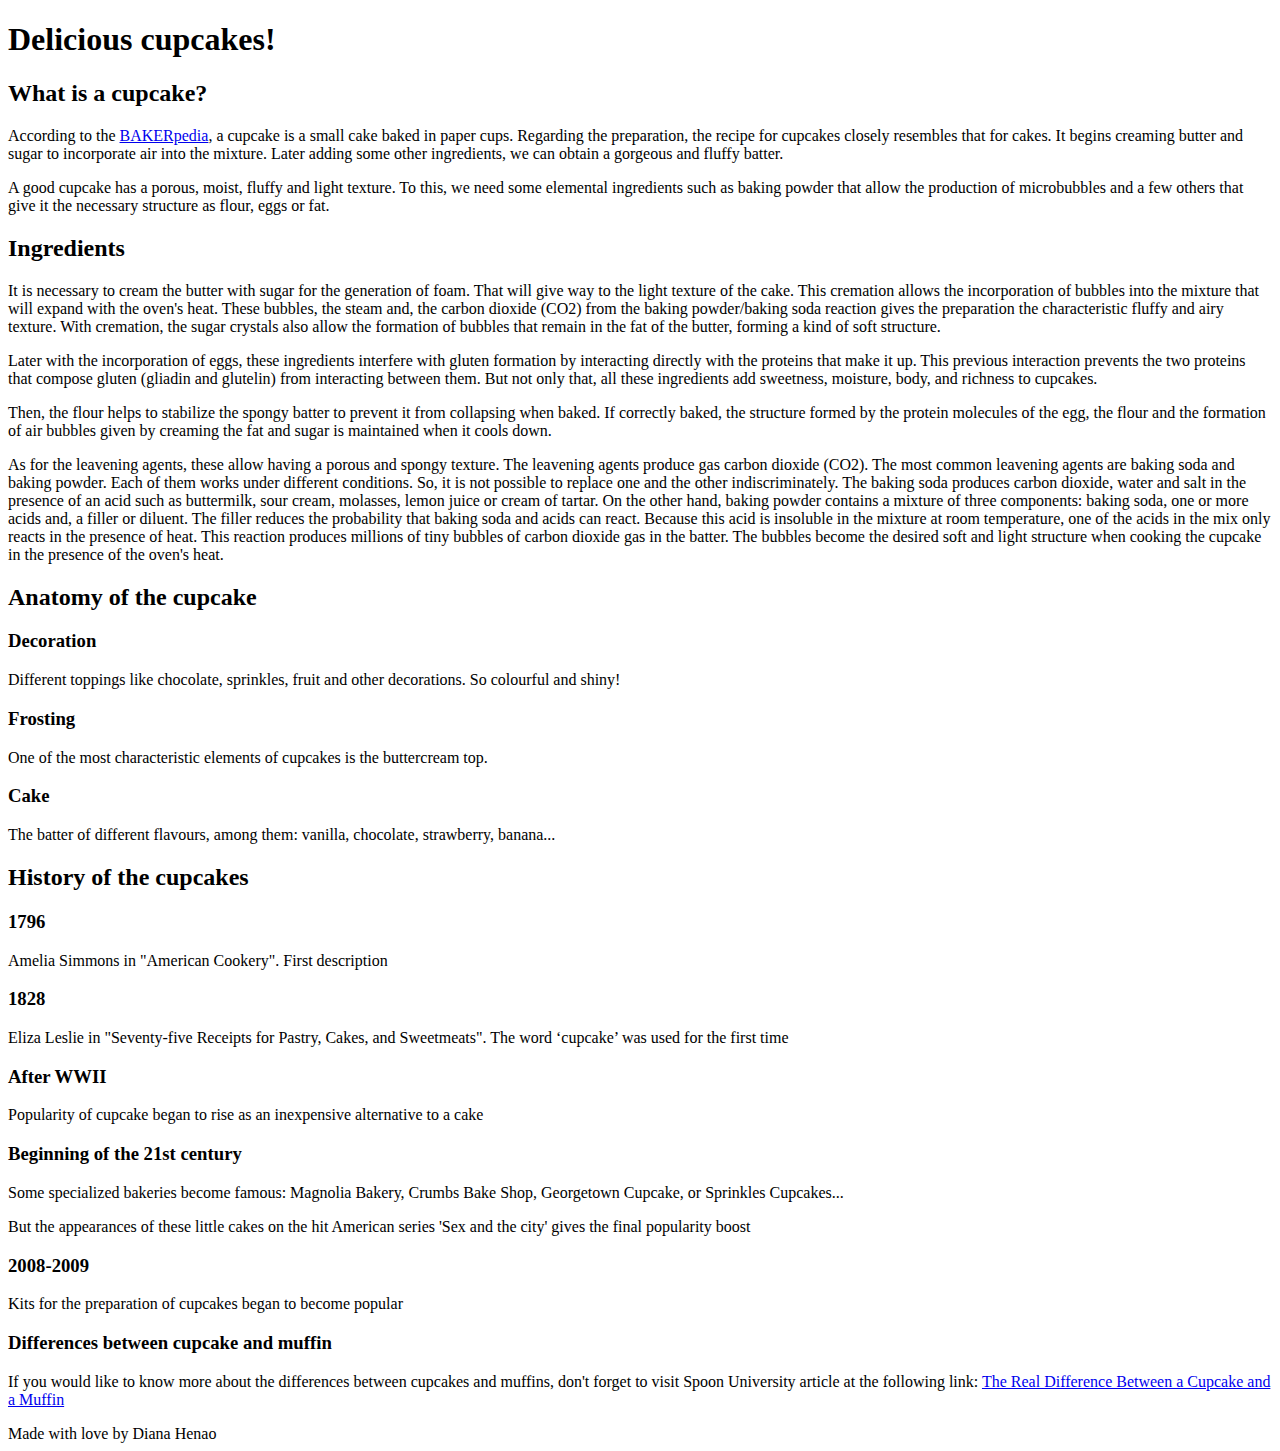
==== tribute_page/index.html @ e637c6b8 ":tada: Begin a project" ====
<!DOCTYPE html>
<html lang="en">
<head>
    <meta charset="UTF-8">
    <meta http-equiv="X-UA-Compatible" content="IE=edge">
    <meta name="viewport" content="width=device-width, initial-scale=1.0">
    <title>Delicious cupcakes!</title>
</head>
<body>
    <h1>Delicious cupcakes!</h1>
    <section class="definition">
        <h2>What is a cupcake?</h2>
        <p>According to the <a href="https://bakerpedia.com/processes/cupcakes/" target="_blank">BAKERpedia</a>, a cupcake is a small cake baked in paper cups. Regarding the preparation, the recipe for cupcakes closely resembles that for cakes. It begins creaming butter and sugar to incorporate air into the mixture. Later adding some other ingredients, we can obtain a gorgeous and fluffy batter.</p>
        <p>A good cupcake has a porous, moist, fluffy and light texture. To this, we need some elemental ingredients such as baking powder that allow the production of microbubbles and a few others that give it the necessary structure as flour, eggs or fat.</p>
    </section>

    <section class="ingredients">
        <h2>Ingredients</h2>
        <p class="ingredients cream">It is necessary to cream the butter with sugar for the generation of foam. That will give way to the light texture of the cake. This cremation allows the incorporation of bubbles into the mixture that will expand with the oven's heat. These bubbles, the steam and, the carbon dioxide (CO2) from the baking powder/baking soda reaction gives the preparation the characteristic fluffy and airy texture. With cremation, the sugar crystals also allow the formation of bubbles that remain in the fat of the butter, forming a kind of soft structure. </p>
        <p class="ingredients eggs">Later with the incorporation of eggs, these ingredients interfere with gluten formation by interacting directly with the proteins that make it up. This previous interaction prevents the two proteins that compose gluten (gliadin and glutelin) from interacting between them. But not only that, all these ingredients add sweetness, moisture, body, and richness to cupcakes.</p>
        <p class="ingredients flour">Then, the flour helps to stabilize the spongy batter to prevent it from collapsing when baked. If correctly baked, the structure formed by the protein molecules of the egg, the flour and the formation of air bubbles given by creaming the fat and sugar is maintained when it cools down.</p>
        <p class="ingredients leavening">As for the leavening agents, these allow having a porous and spongy texture. The leavening agents produce gas carbon dioxide (CO2). The most common leavening agents are baking soda and baking powder. Each of them works under different conditions. So, it is not possible to replace one and the other indiscriminately. The baking soda produces carbon dioxide, water and salt in the presence of an acid such as buttermilk, sour cream, molasses, lemon juice or cream of tartar. On the other hand, baking powder contains a mixture of three components: baking soda, one or more acids and, a filler or diluent. The filler reduces the probability that baking soda and acids can react. Because this acid is insoluble in the mixture at room temperature, one of the acids in the mix only reacts in the presence of heat. This reaction produces millions of tiny bubbles of carbon dioxide gas in the batter. The bubbles become the desired soft and light structure when cooking the cupcake in the presence of the oven's heat.</p>
    </section>

    <section class="anatomy">
        <h2>Anatomy of the cupcake</h2>
        <section class="anatomy decoration">
            <h3>Decoration</h3>
            <p>Different toppings like chocolate, sprinkles, fruit and other decorations. So colourful and shiny!</p>
        </section>
        <section class="anatomy frosting">
            <h3>Frosting</h3>
            <p>One of the most characteristic elements of cupcakes is the buttercream top. </p>
        </section>
        <section class="anatomy cake">
            <h3>Cake</h3>
            <p>The batter of different flavours, among them: vanilla, chocolate, strawberry, banana...</p>
        </section>
    </section>

    <section class="history">
        <h2>History of the cupcakes</h2>
        <h3>1796</h3>
        <p>Amelia Simmons in "American Cookery". First description</p>
        <h3>1828</h3>
        <p>Eliza Leslie  in "Seventy-five Receipts for Pastry, Cakes, and Sweetmeats". The word ‘cupcake’ was used for the first time</p>
        <h3>After WWII</h3>
        <p>Popularity of cupcake began to rise as an inexpensive alternative to a cake</p>
        <h3>Beginning of the 21st century</h3>
        <p>Some specialized bakeries become famous: Magnolia Bakery, Crumbs Bake Shop, Georgetown Cupcake, or Sprinkles Cupcakes...</p>
        <p>But the appearances of these little cakes on the hit American series 'Sex and the city' gives the final popularity boost</p>
        <h3>2008-2009</h3>
        <p>Kits for the preparation of cupcakes began to become popular</p>
    </section>

    <section class="diferences">
        <h3>Differences between cupcake and muffin</h3>
        <p>If you would like to know more about the differences between cupcakes and muffins, don't forget to visit Spoon University article at the following link: <a href="https://spoonuniversity.com/lifestyle/cupcake-different-from-muffin-facts" target="_blank">The Real Difference Between a Cupcake and a Muffin</a></p>
    </section>

    <footer>Made with love by Diana Henao</footer>
</body>
</html>
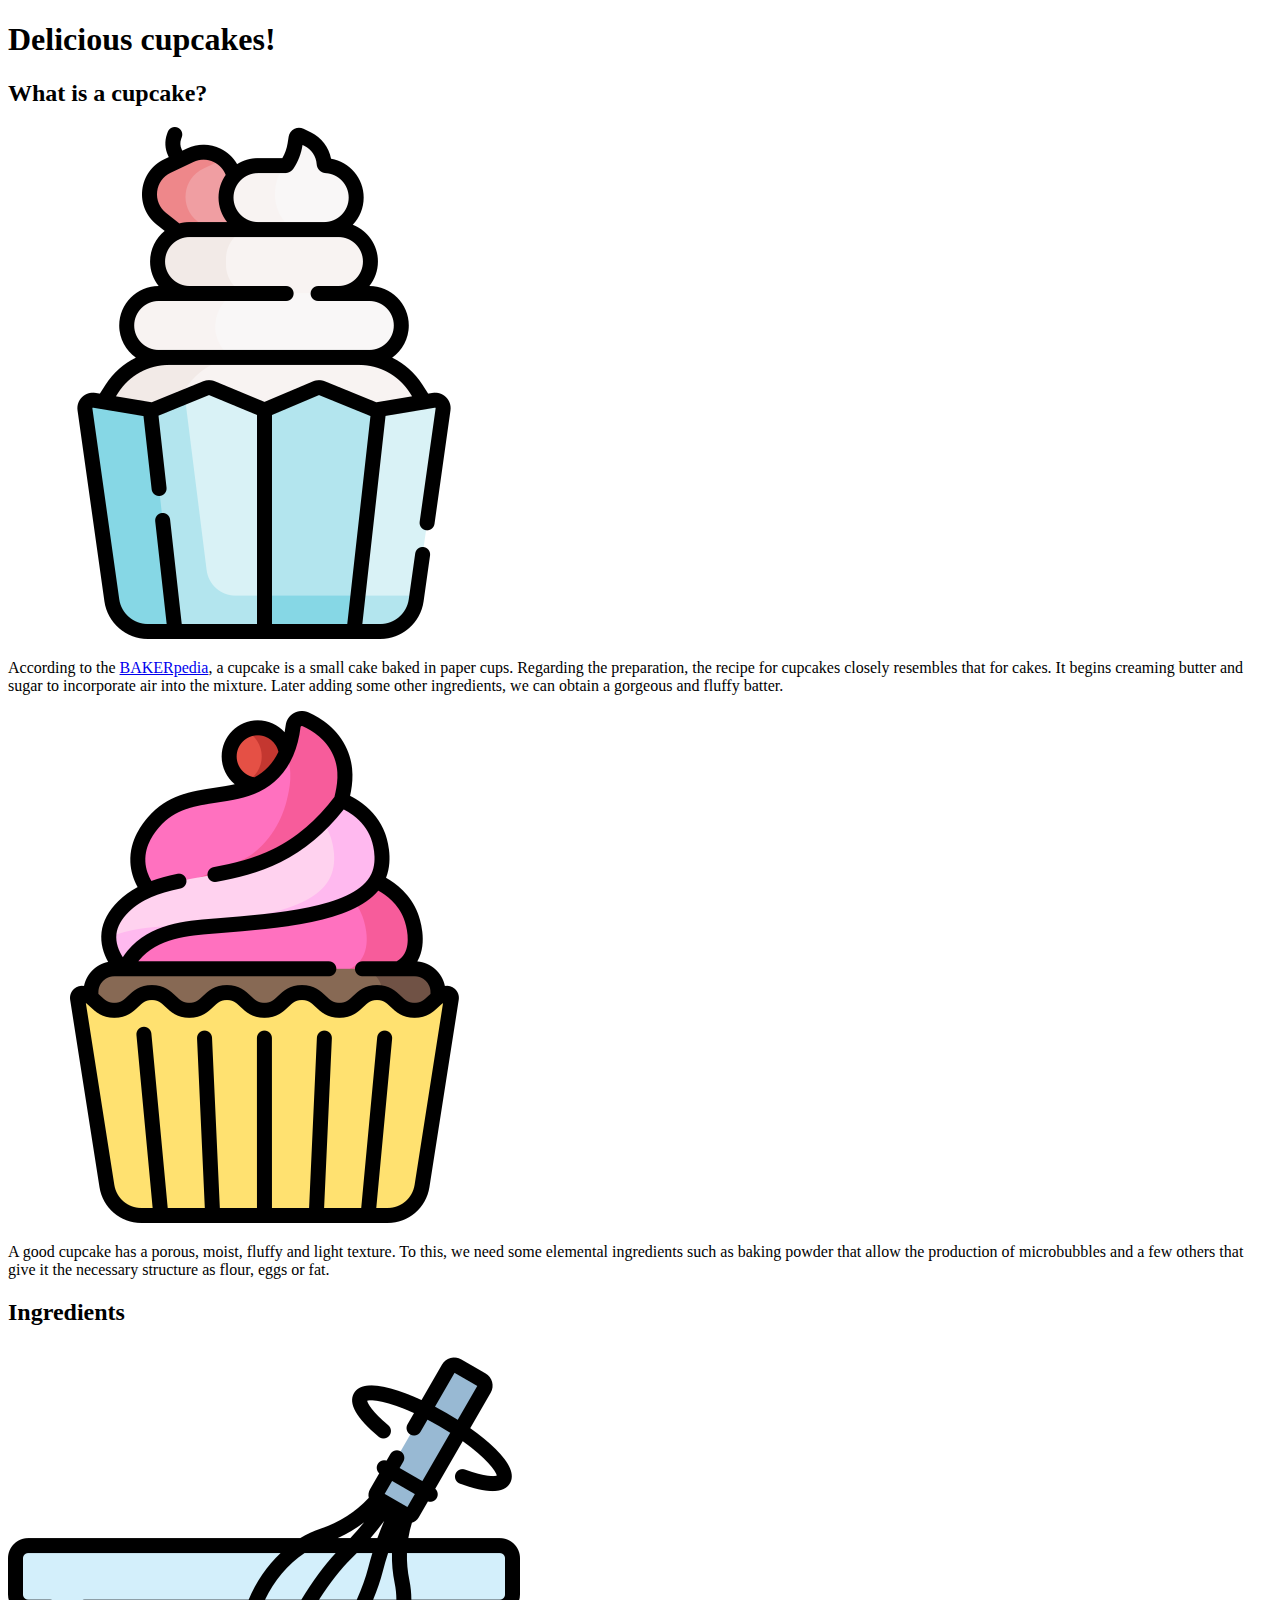
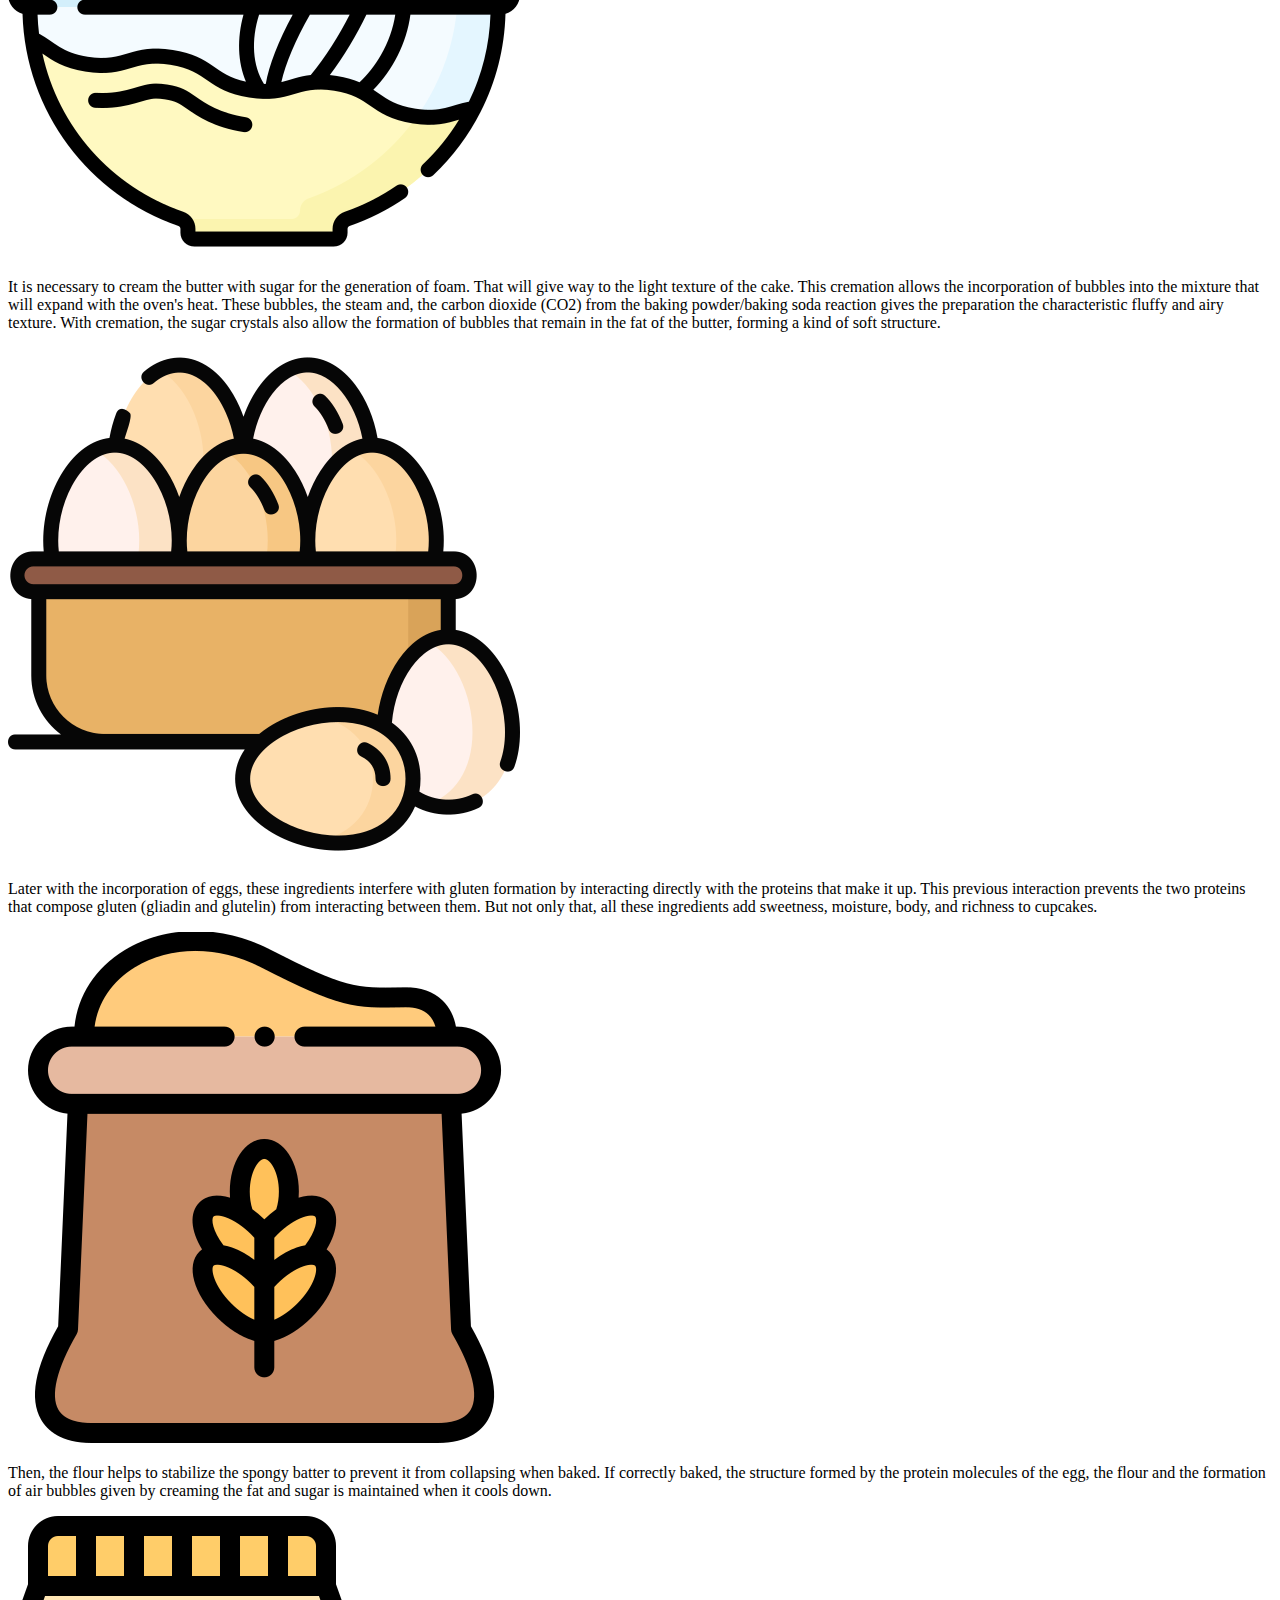
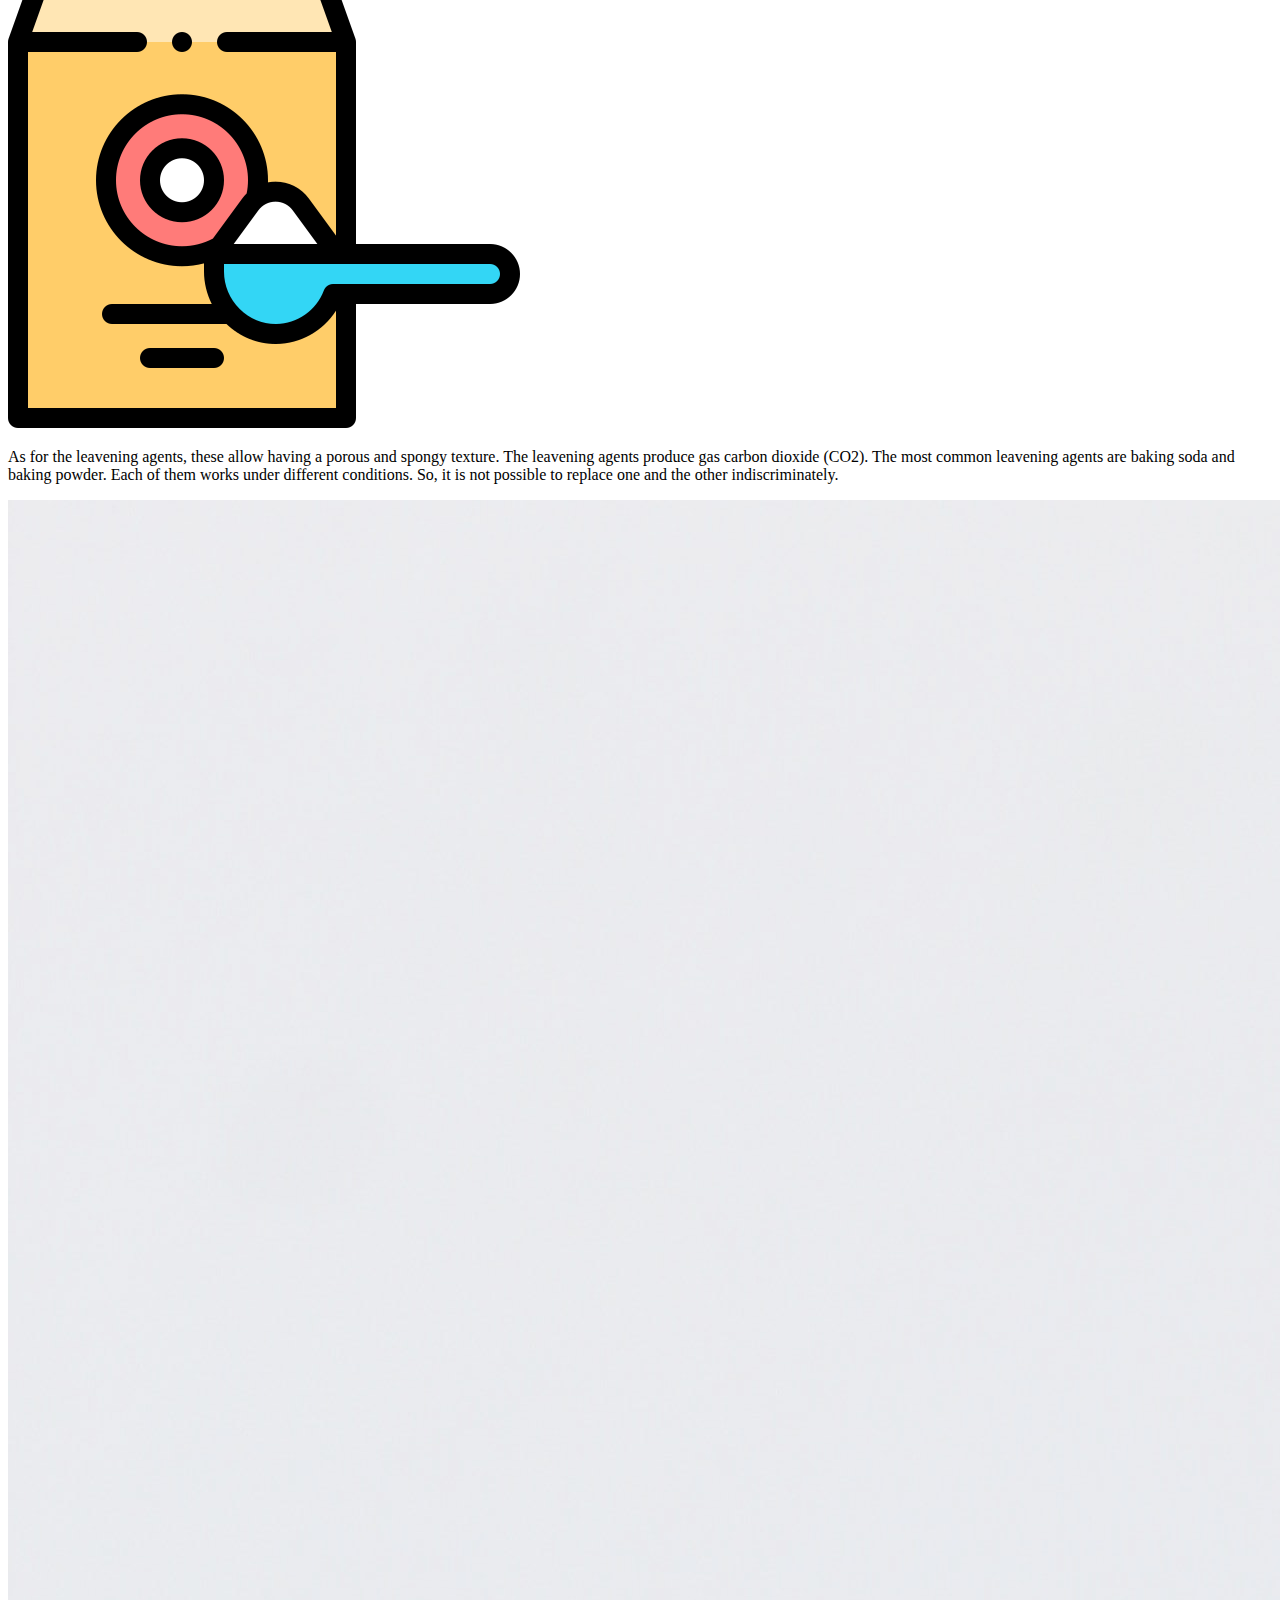
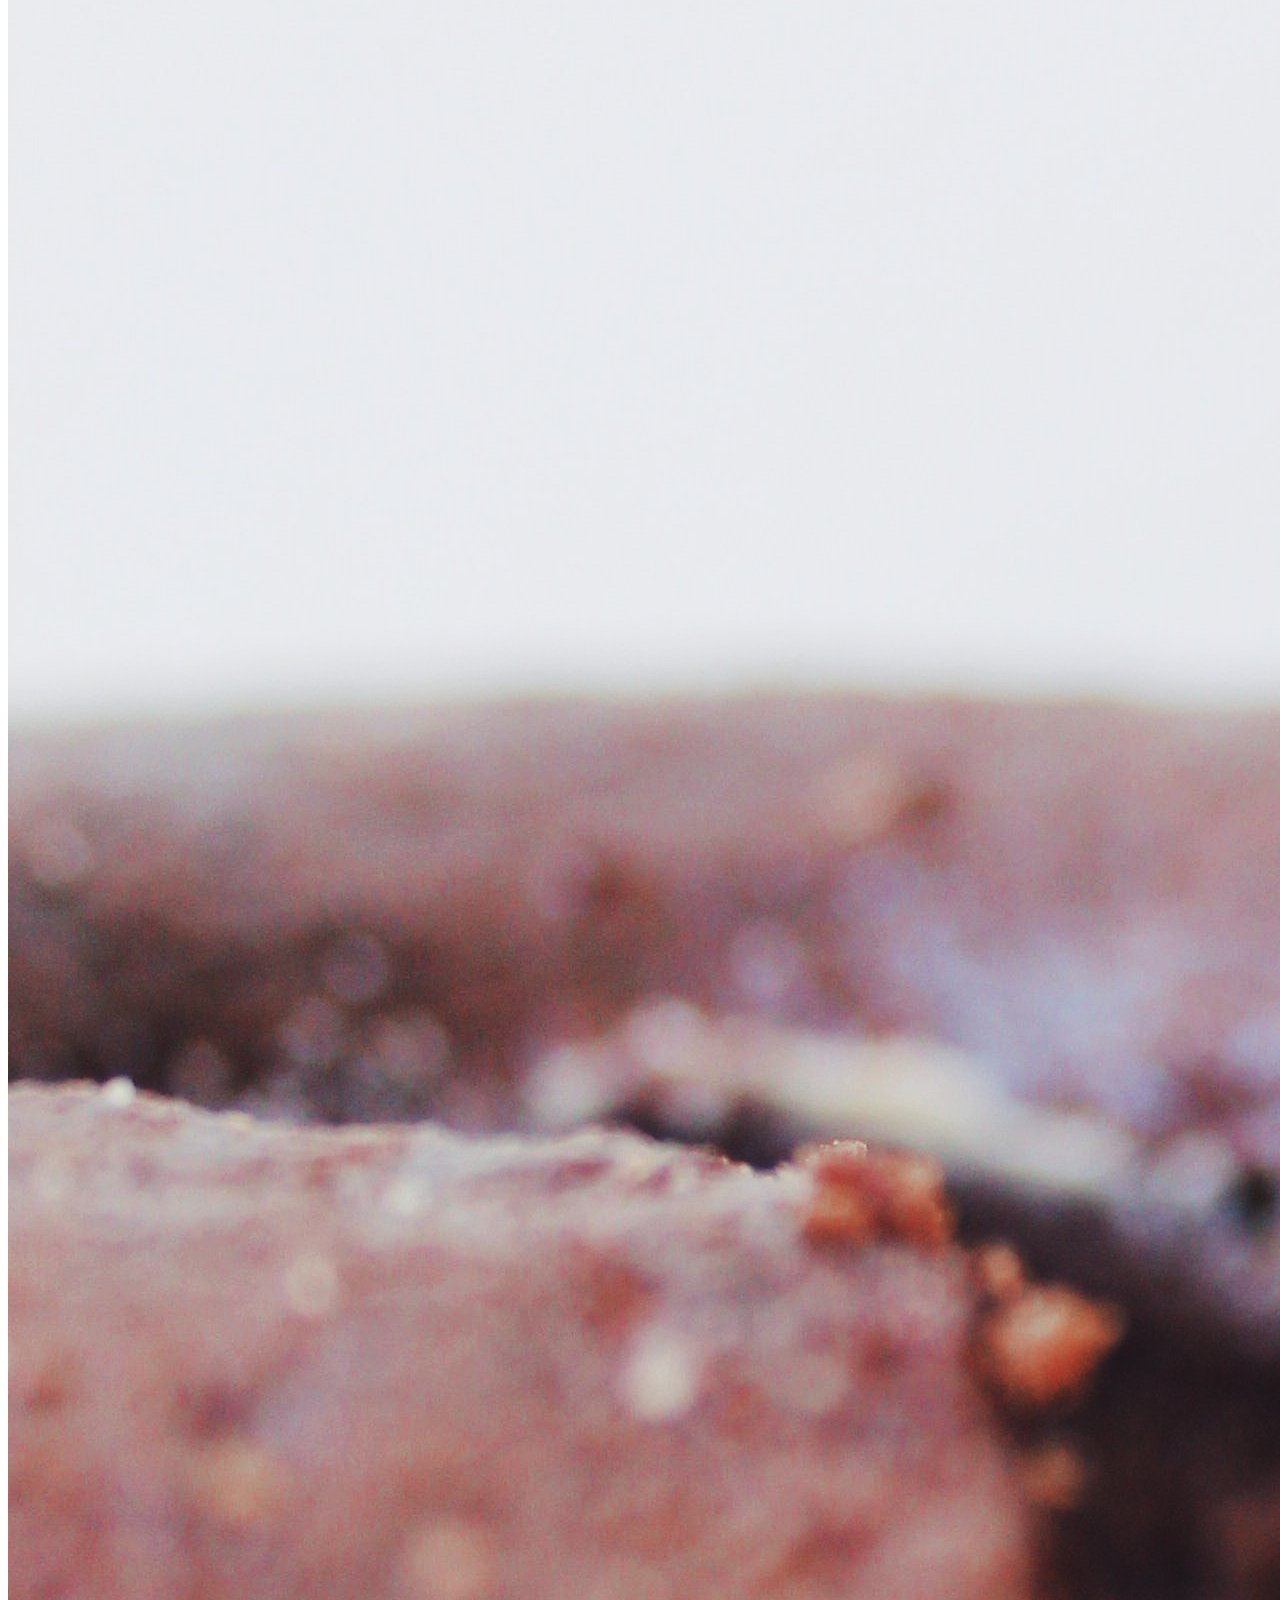
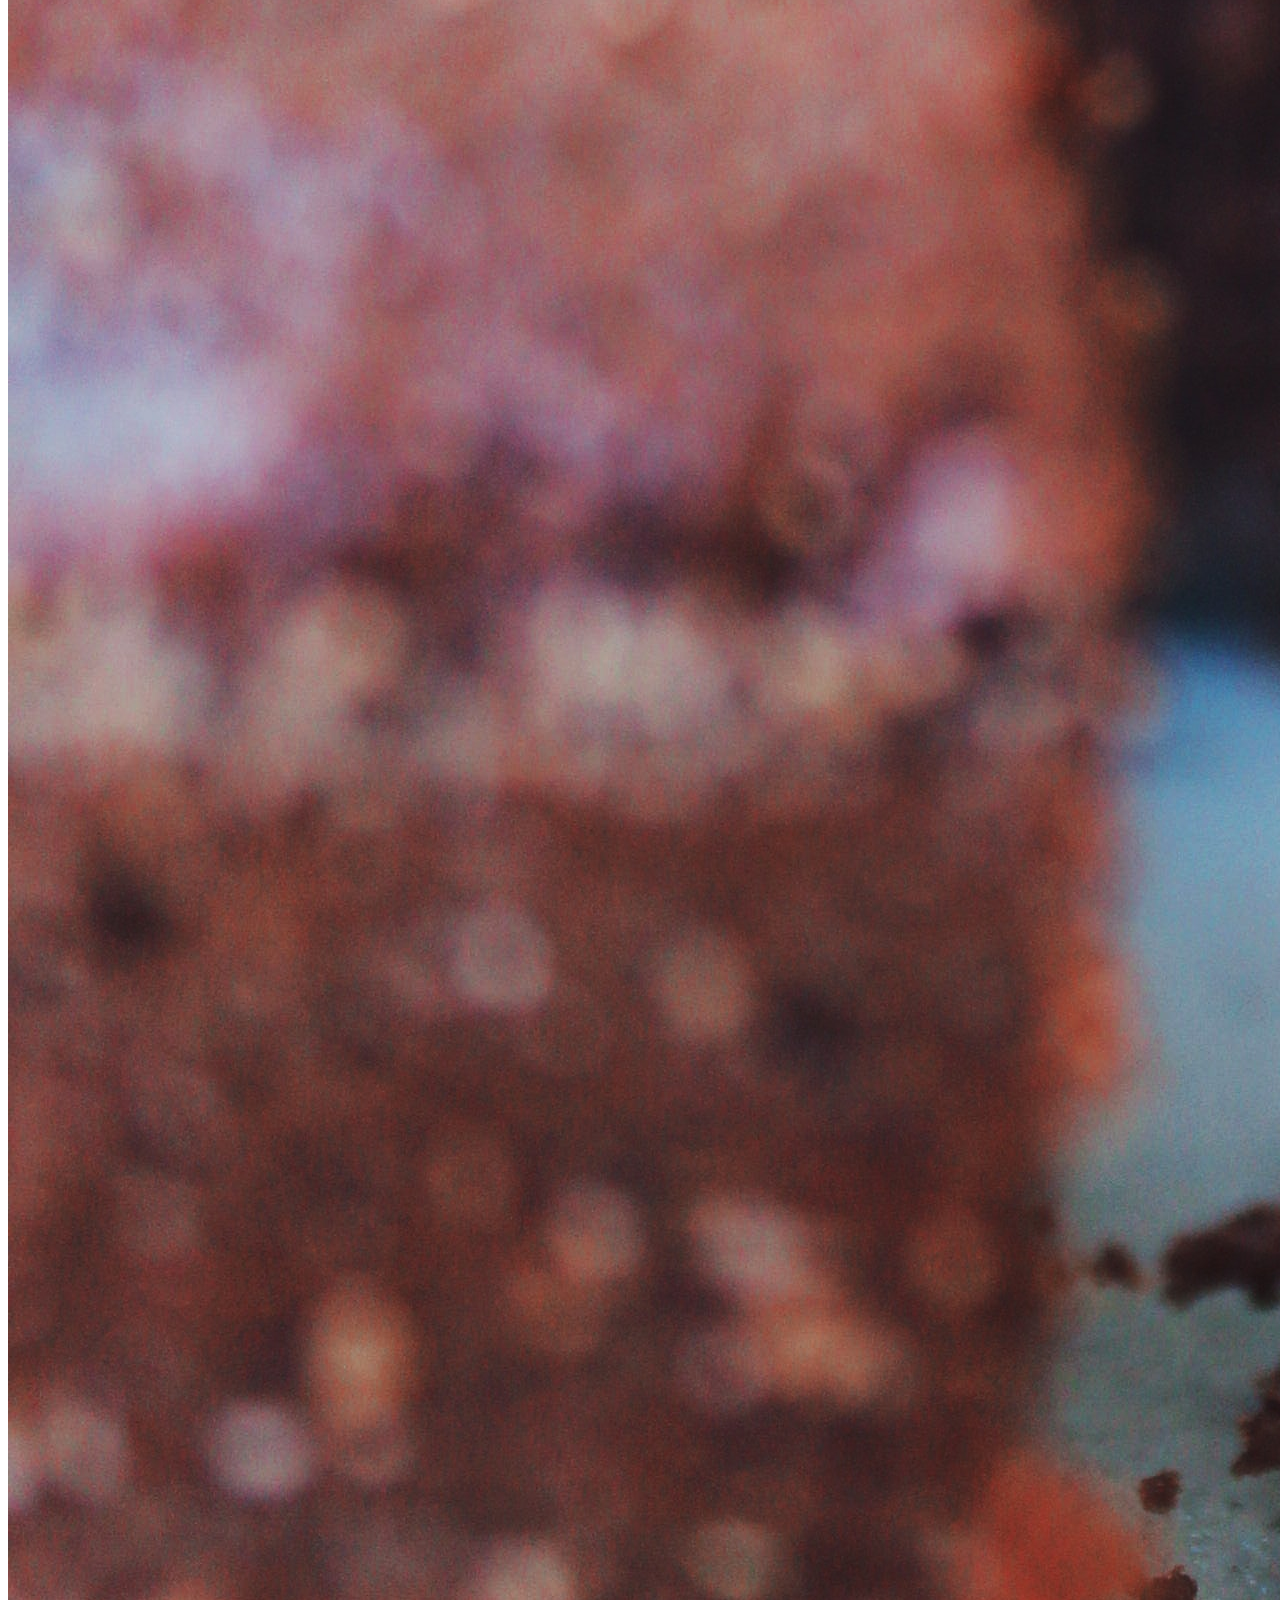
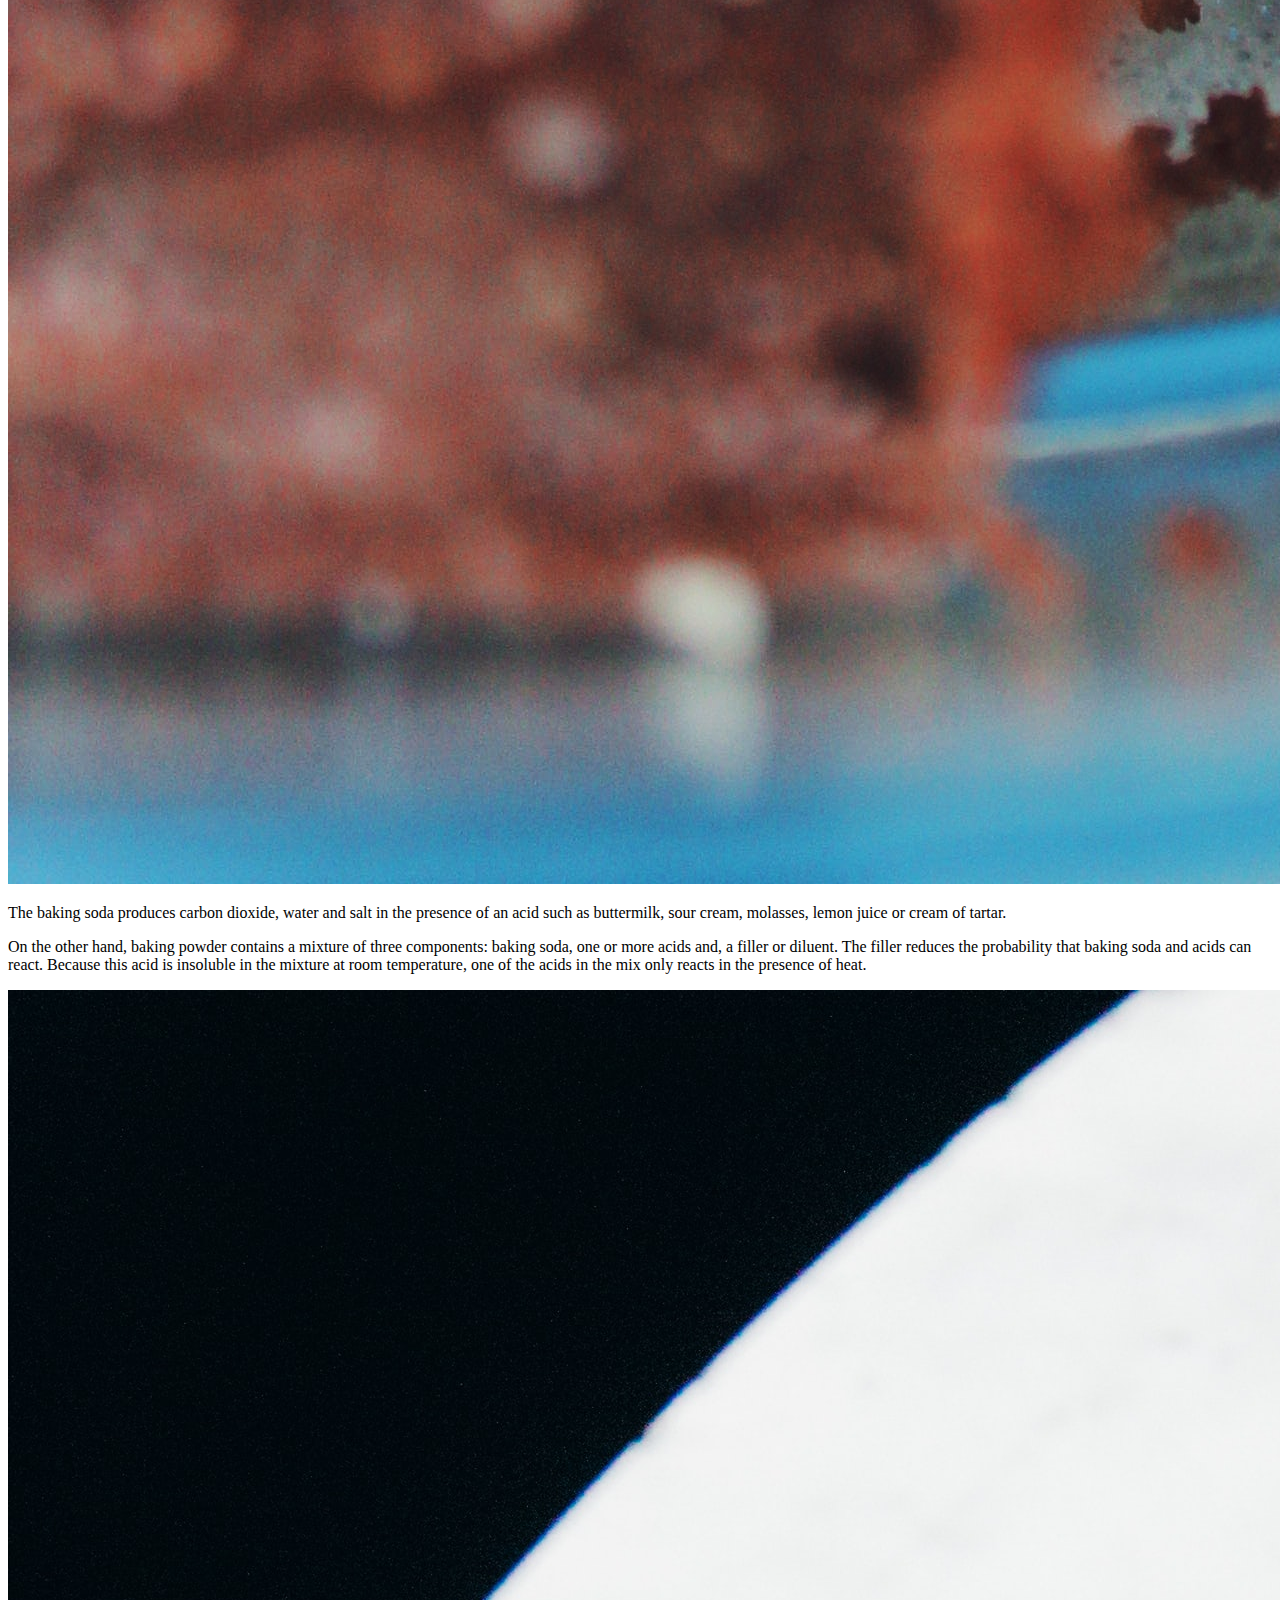
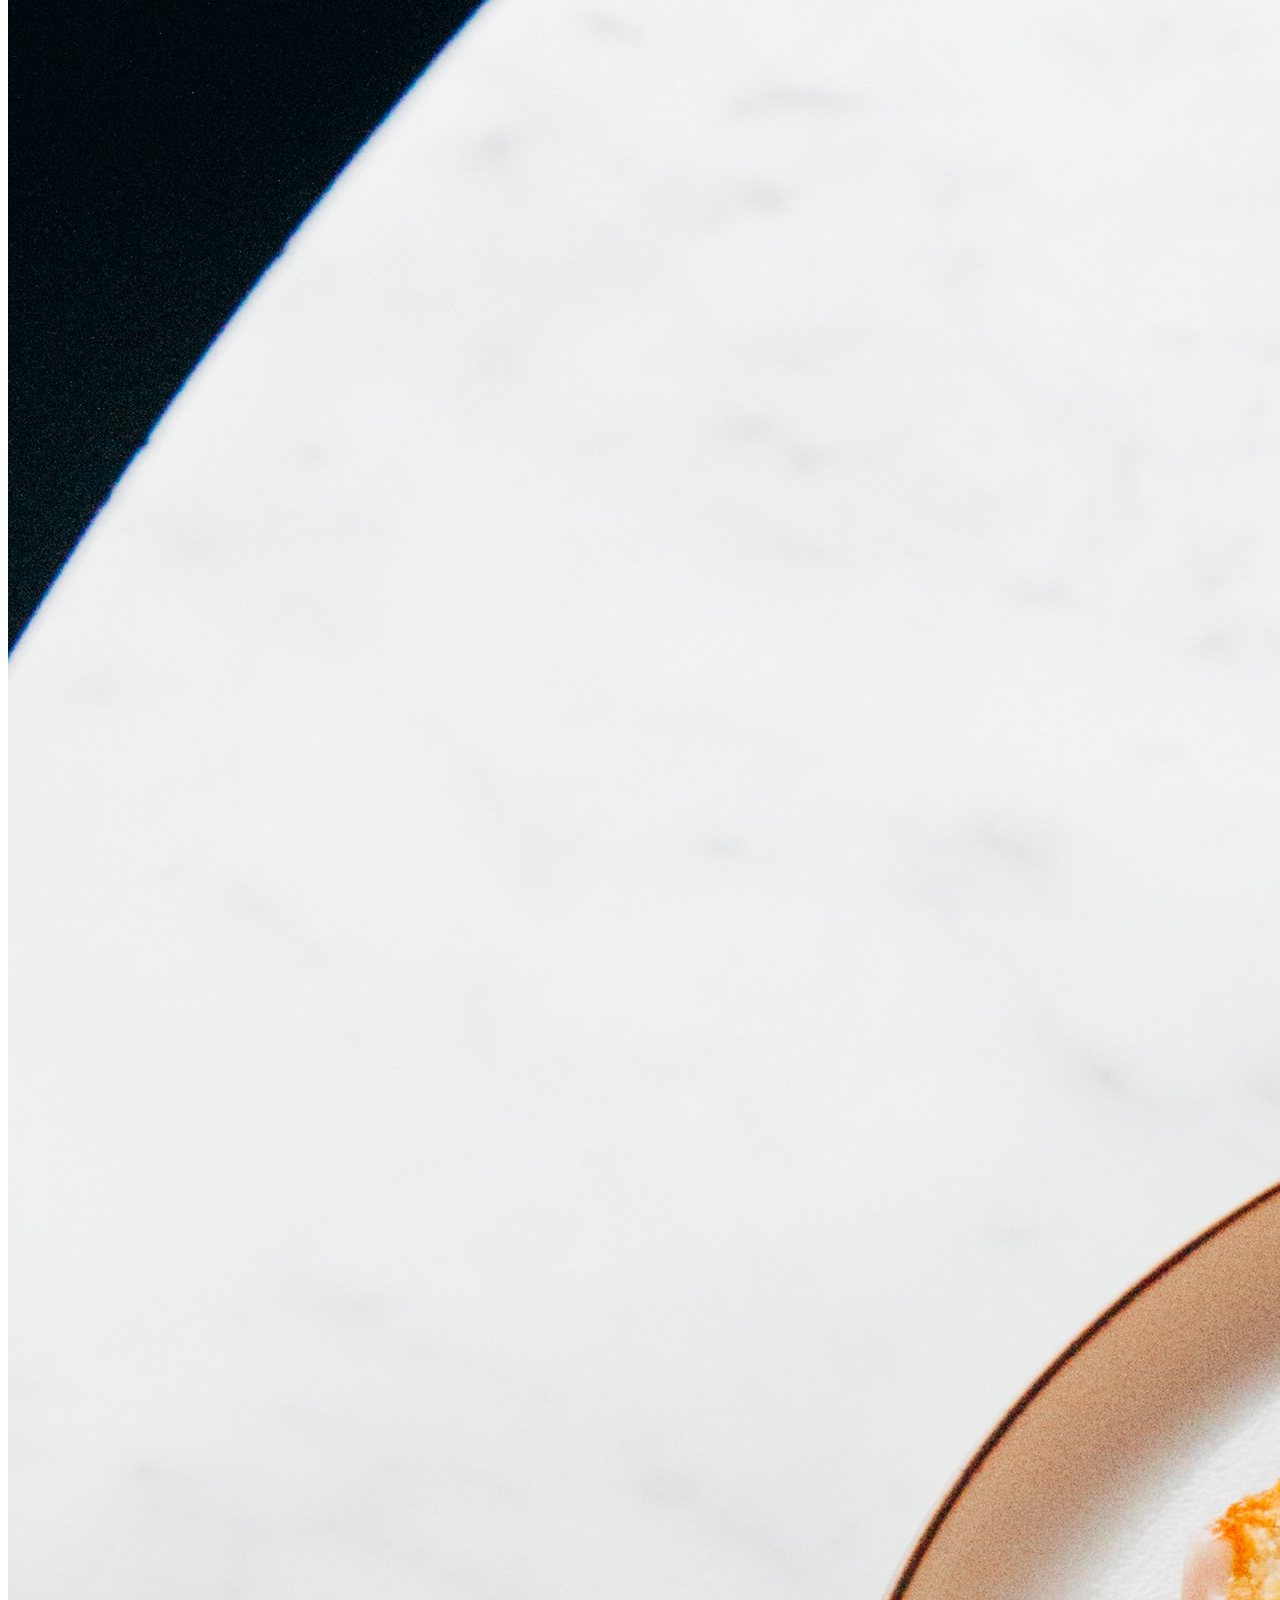
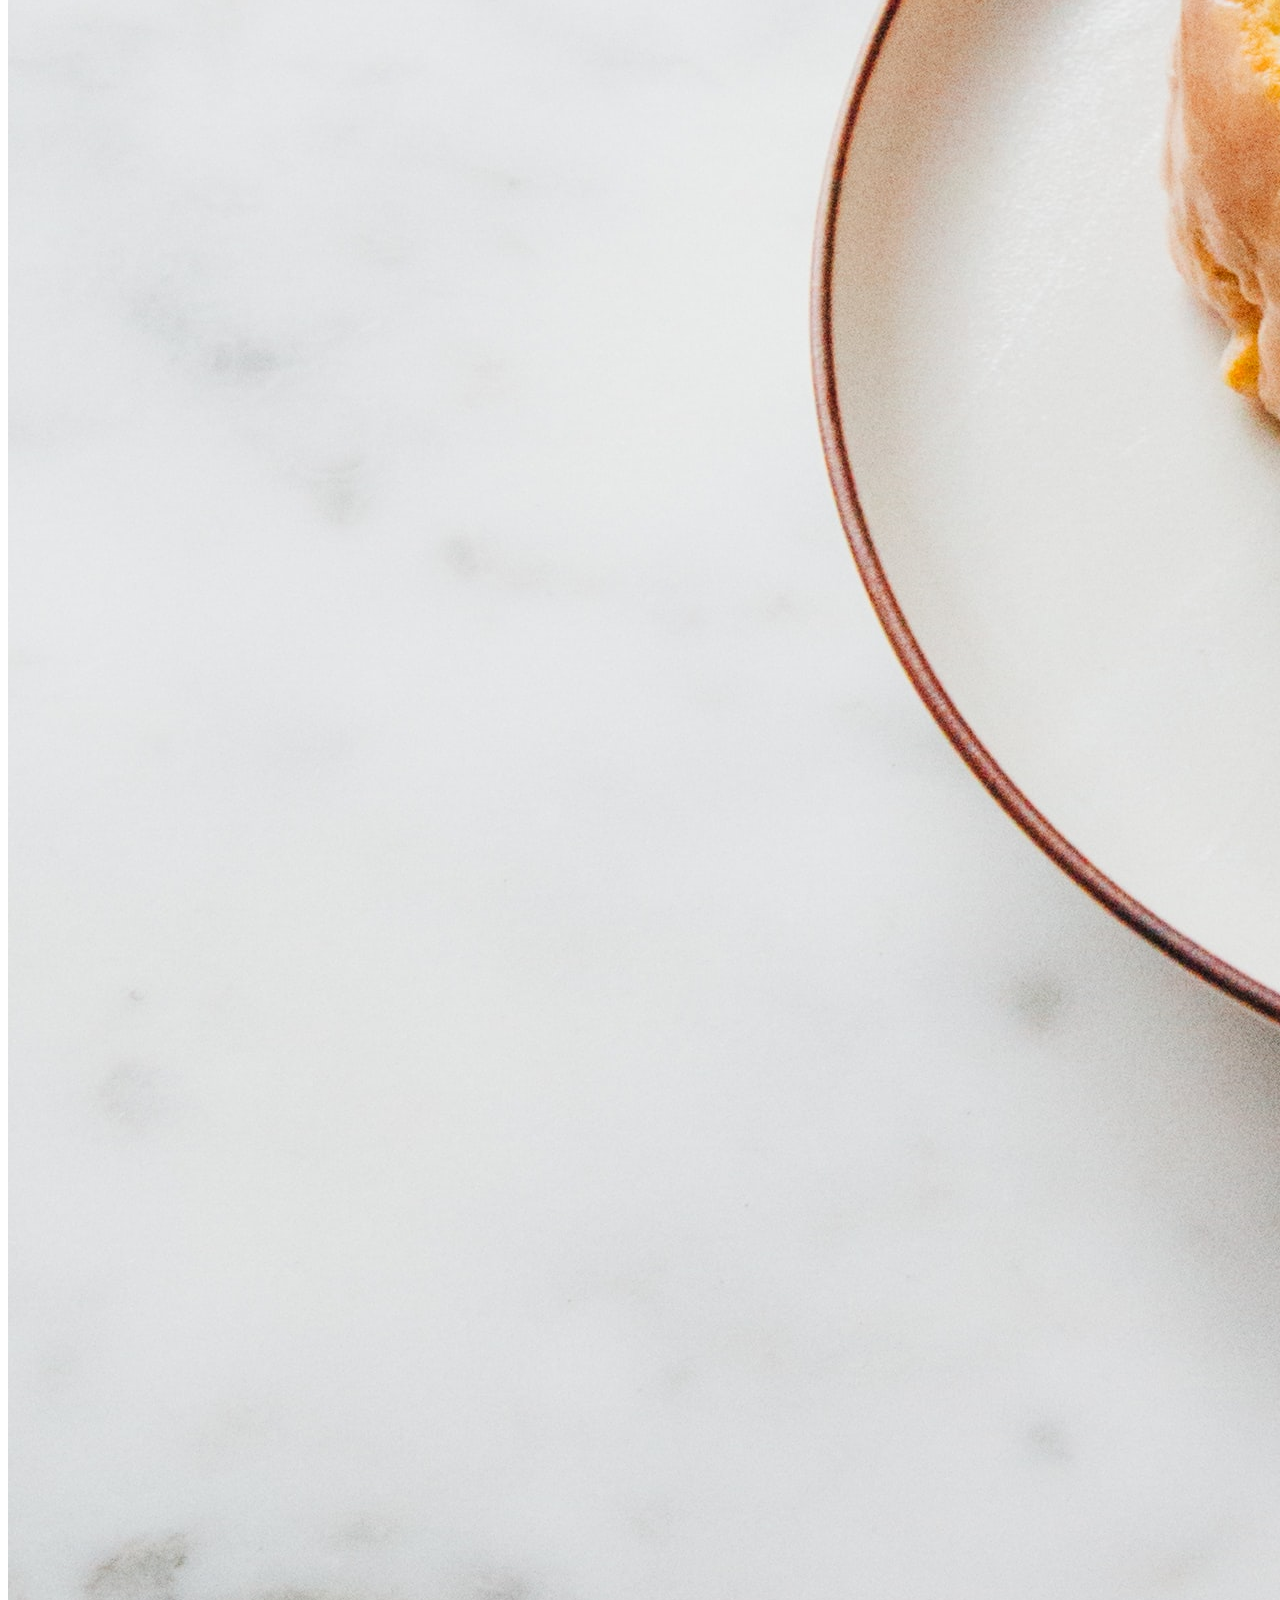
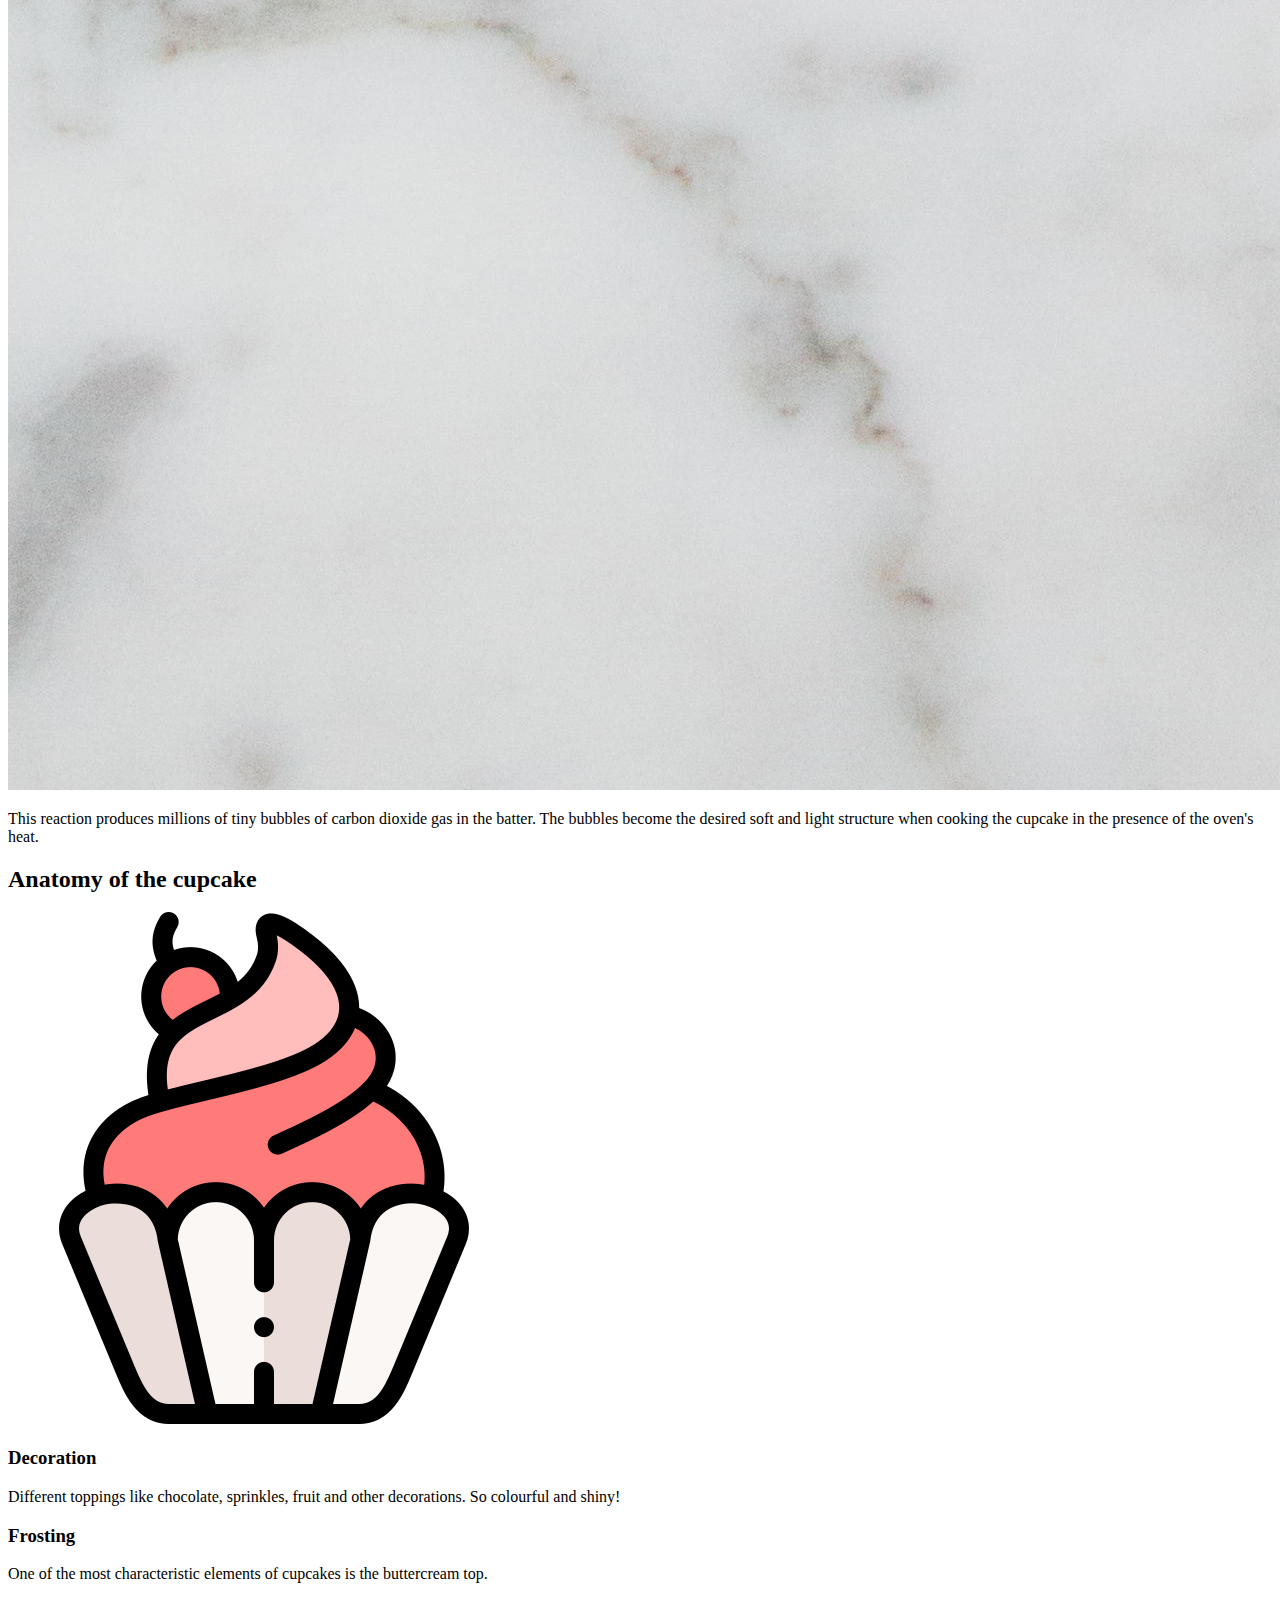
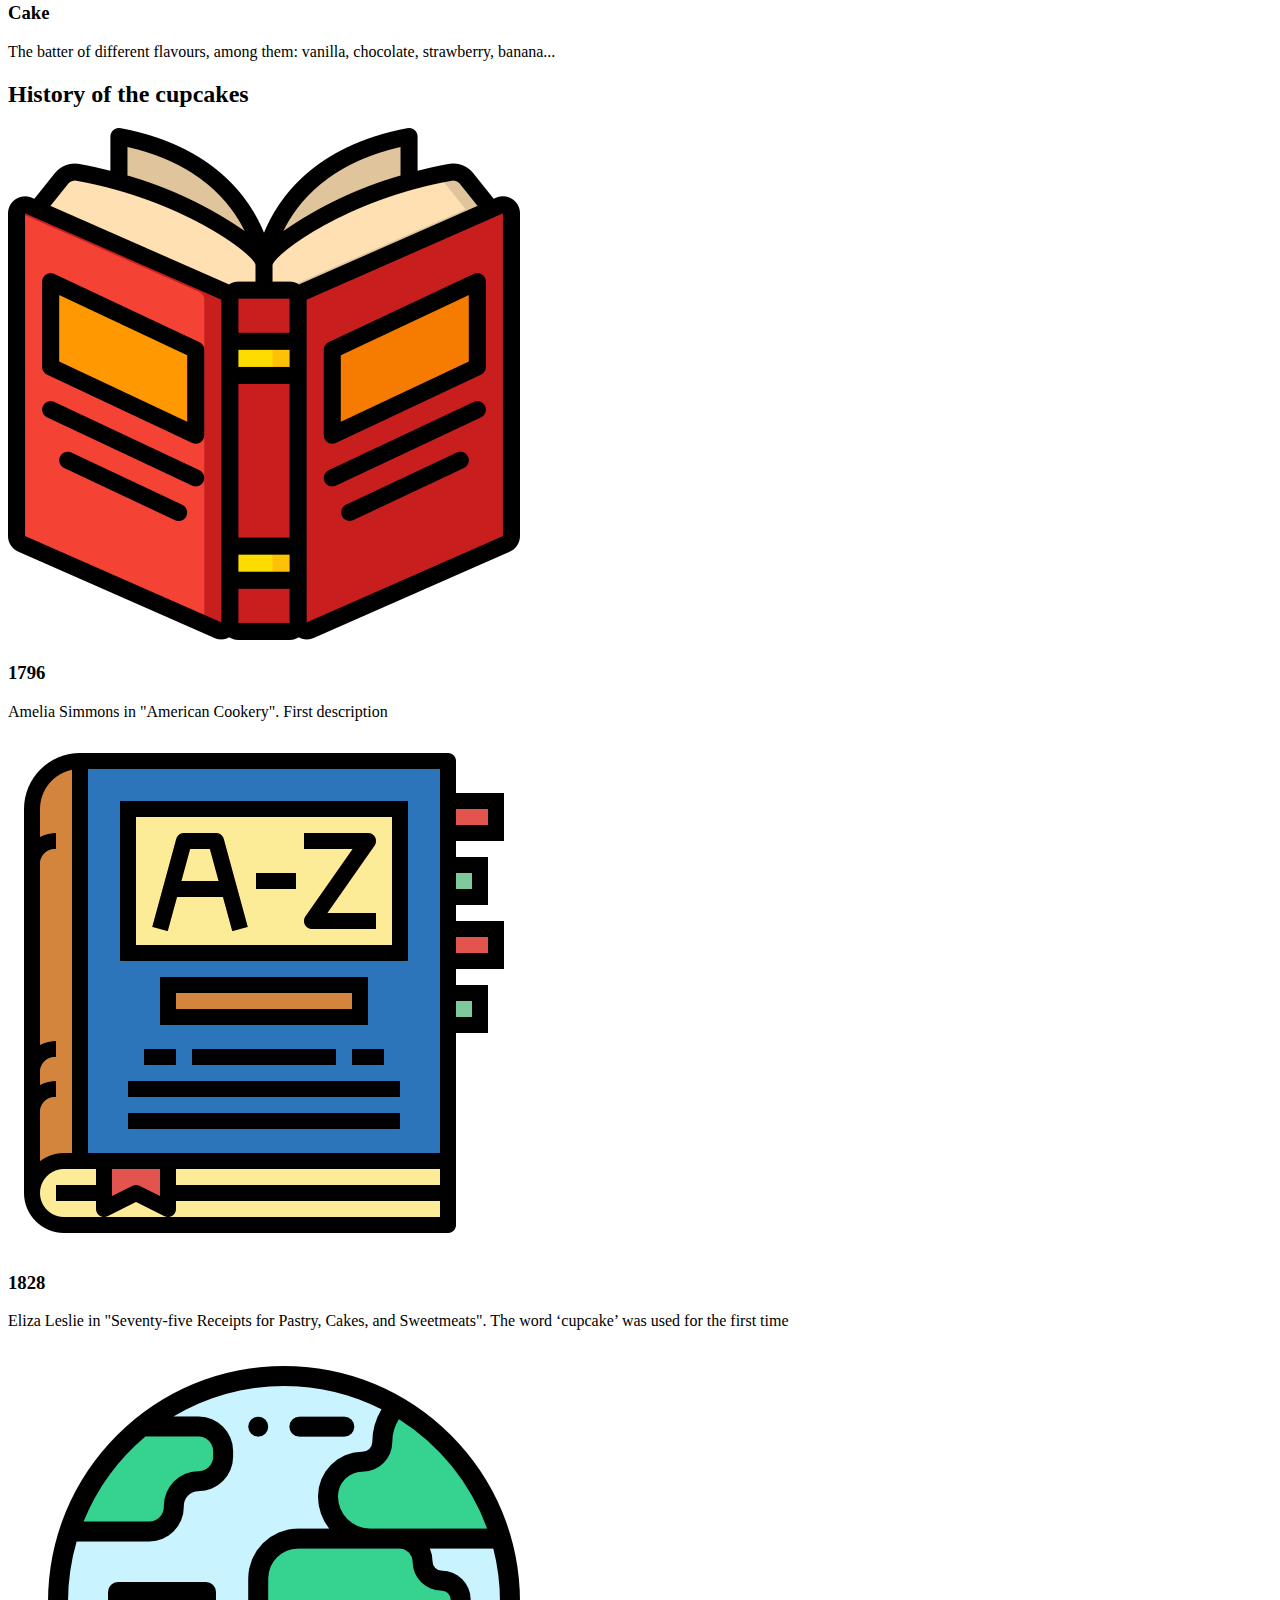
==== commit f314a49b: ":lipstick: Adding images to index.html file" ====
--- a/tribute_page/index.html
+++ b/tribute_page/index.html
@@ -10,20 +10,31 @@
     <h1>Delicious cupcakes!</h1>
     <section class="definition">
         <h2>What is a cupcake?</h2>
+        <img src="images/cupcake_1.png" alt="cupcake image">
         <p>According to the <a href="https://bakerpedia.com/processes/cupcakes/" target="_blank">BAKERpedia</a>, a cupcake is a small cake baked in paper cups. Regarding the preparation, the recipe for cupcakes closely resembles that for cakes. It begins creaming butter and sugar to incorporate air into the mixture. Later adding some other ingredients, we can obtain a gorgeous and fluffy batter.</p>
+        <img src="images/cupcake_2.png" alt="cupcake image">
         <p>A good cupcake has a porous, moist, fluffy and light texture. To this, we need some elemental ingredients such as baking powder that allow the production of microbubbles and a few others that give it the necessary structure as flour, eggs or fat.</p>
     </section>
 
     <section class="ingredients">
         <h2>Ingredients</h2>
+        <img src="images/whisk.png" alt="bowl and whisk beating">
         <p class="ingredients cream">It is necessary to cream the butter with sugar for the generation of foam. That will give way to the light texture of the cake. This cremation allows the incorporation of bubbles into the mixture that will expand with the oven's heat. These bubbles, the steam and, the carbon dioxide (CO2) from the baking powder/baking soda reaction gives the preparation the characteristic fluffy and airy texture. With cremation, the sugar crystals also allow the formation of bubbles that remain in the fat of the butter, forming a kind of soft structure. </p>
+        <img src="images/eggs.png" alt="bowl with some eggs">
         <p class="ingredients eggs">Later with the incorporation of eggs, these ingredients interfere with gluten formation by interacting directly with the proteins that make it up. This previous interaction prevents the two proteins that compose gluten (gliadin and glutelin) from interacting between them. But not only that, all these ingredients add sweetness, moisture, body, and richness to cupcakes.</p>
+        <img src="images/wheat.png" alt="a bag with wheat flour">
         <p class="ingredients flour">Then, the flour helps to stabilize the spongy batter to prevent it from collapsing when baked. If correctly baked, the structure formed by the protein molecules of the egg, the flour and the formation of air bubbles given by creaming the fat and sugar is maintained when it cools down.</p>
-        <p class="ingredients leavening">As for the leavening agents, these allow having a porous and spongy texture. The leavening agents produce gas carbon dioxide (CO2). The most common leavening agents are baking soda and baking powder. Each of them works under different conditions. So, it is not possible to replace one and the other indiscriminately. The baking soda produces carbon dioxide, water and salt in the presence of an acid such as buttermilk, sour cream, molasses, lemon juice or cream of tartar. On the other hand, baking powder contains a mixture of three components: baking soda, one or more acids and, a filler or diluent. The filler reduces the probability that baking soda and acids can react. Because this acid is insoluble in the mixture at room temperature, one of the acids in the mix only reacts in the presence of heat. This reaction produces millions of tiny bubbles of carbon dioxide gas in the batter. The bubbles become the desired soft and light structure when cooking the cupcake in the presence of the oven's heat.</p>
+        <img src="images/baking-soda.png" alt="bag with baking soda">
+        <p class="ingredients leavening">As for the leavening agents, these allow having a porous and spongy texture. The leavening agents produce gas carbon dioxide (CO2). The most common leavening agents are baking soda and baking powder. Each of them works under different conditions. So, it is not possible to replace one and the other indiscriminately.</p>
+        <img src="images/helena-nunes-santana-l5JOcu46o-k-unsplash.jpg" alt="fluffy chocolate cake">
+        <p>The baking soda produces carbon dioxide, water and salt in the presence of an acid such as buttermilk, sour cream, molasses, lemon juice or cream of tartar.</p> <p>On the other hand, baking powder contains a mixture of three components: baking soda, one or more acids and, a filler or diluent. The filler reduces the probability that baking soda and acids can react. Because this acid is insoluble in the mixture at room temperature, one of the acids in the mix only reacts in the presence of heat.</p> 
+        <img src="images/charles-deluvio-9A_n4yg32so-unsplash.jpg" alt="fluffy vanilla cake">
+        <p>This reaction produces millions of tiny bubbles of carbon dioxide gas in the batter. The bubbles become the desired soft and light structure when cooking the cupcake in the presence of the oven's heat.</p>
     </section>
 
     <section class="anatomy">
         <h2>Anatomy of the cupcake</h2>
+        <img src="images/cupcake_3.png" alt="cupcake with cherry as decoration, fluffy frosting and the cake">
         <section class="anatomy decoration">
             <h3>Decoration</h3>
             <p>Different toppings like chocolate, sprinkles, fruit and other decorations. So colourful and shiny!</p>
@@ -40,15 +51,20 @@
 
     <section class="history">
         <h2>History of the cupcakes</h2>
+        <img src="images/book.png" alt="book">
         <h3>1796</h3>
         <p>Amelia Simmons in "American Cookery". First description</p>
+        <img src="images/dictionary.png" alt="dictionary">
         <h3>1828</h3>
         <p>Eliza Leslie  in "Seventy-five Receipts for Pastry, Cakes, and Sweetmeats". The word ‘cupcake’ was used for the first time</p>
+        <img src="images/world-war.png" alt="war tank">
         <h3>After WWII</h3>
         <p>Popularity of cupcake began to rise as an inexpensive alternative to a cake</p>
+        <img src="images/bakery.png" alt="bakery sign">
         <h3>Beginning of the 21st century</h3>
         <p>Some specialized bakeries become famous: Magnolia Bakery, Crumbs Bake Shop, Georgetown Cupcake, or Sprinkles Cupcakes...</p>
         <p>But the appearances of these little cakes on the hit American series 'Sex and the city' gives the final popularity boost</p>
+        <img src="images/bake.png" alt="bakery kits">
         <h3>2008-2009</h3>
         <p>Kits for the preparation of cupcakes began to become popular</p>
     </section>
@@ -58,6 +74,6 @@
         <p>If you would like to know more about the differences between cupcakes and muffins, don't forget to visit Spoon University article at the following link: <a href="https://spoonuniversity.com/lifestyle/cupcake-different-from-muffin-facts" target="_blank">The Real Difference Between a Cupcake and a Muffin</a></p>
     </section>
 
-    <footer>Made with love by Diana Henao</footer>
+    <footer>Made with love by Diana Henao <img src="images/cookies.png" alt="heart shaped cookies"></footer>
 </body>
 </html>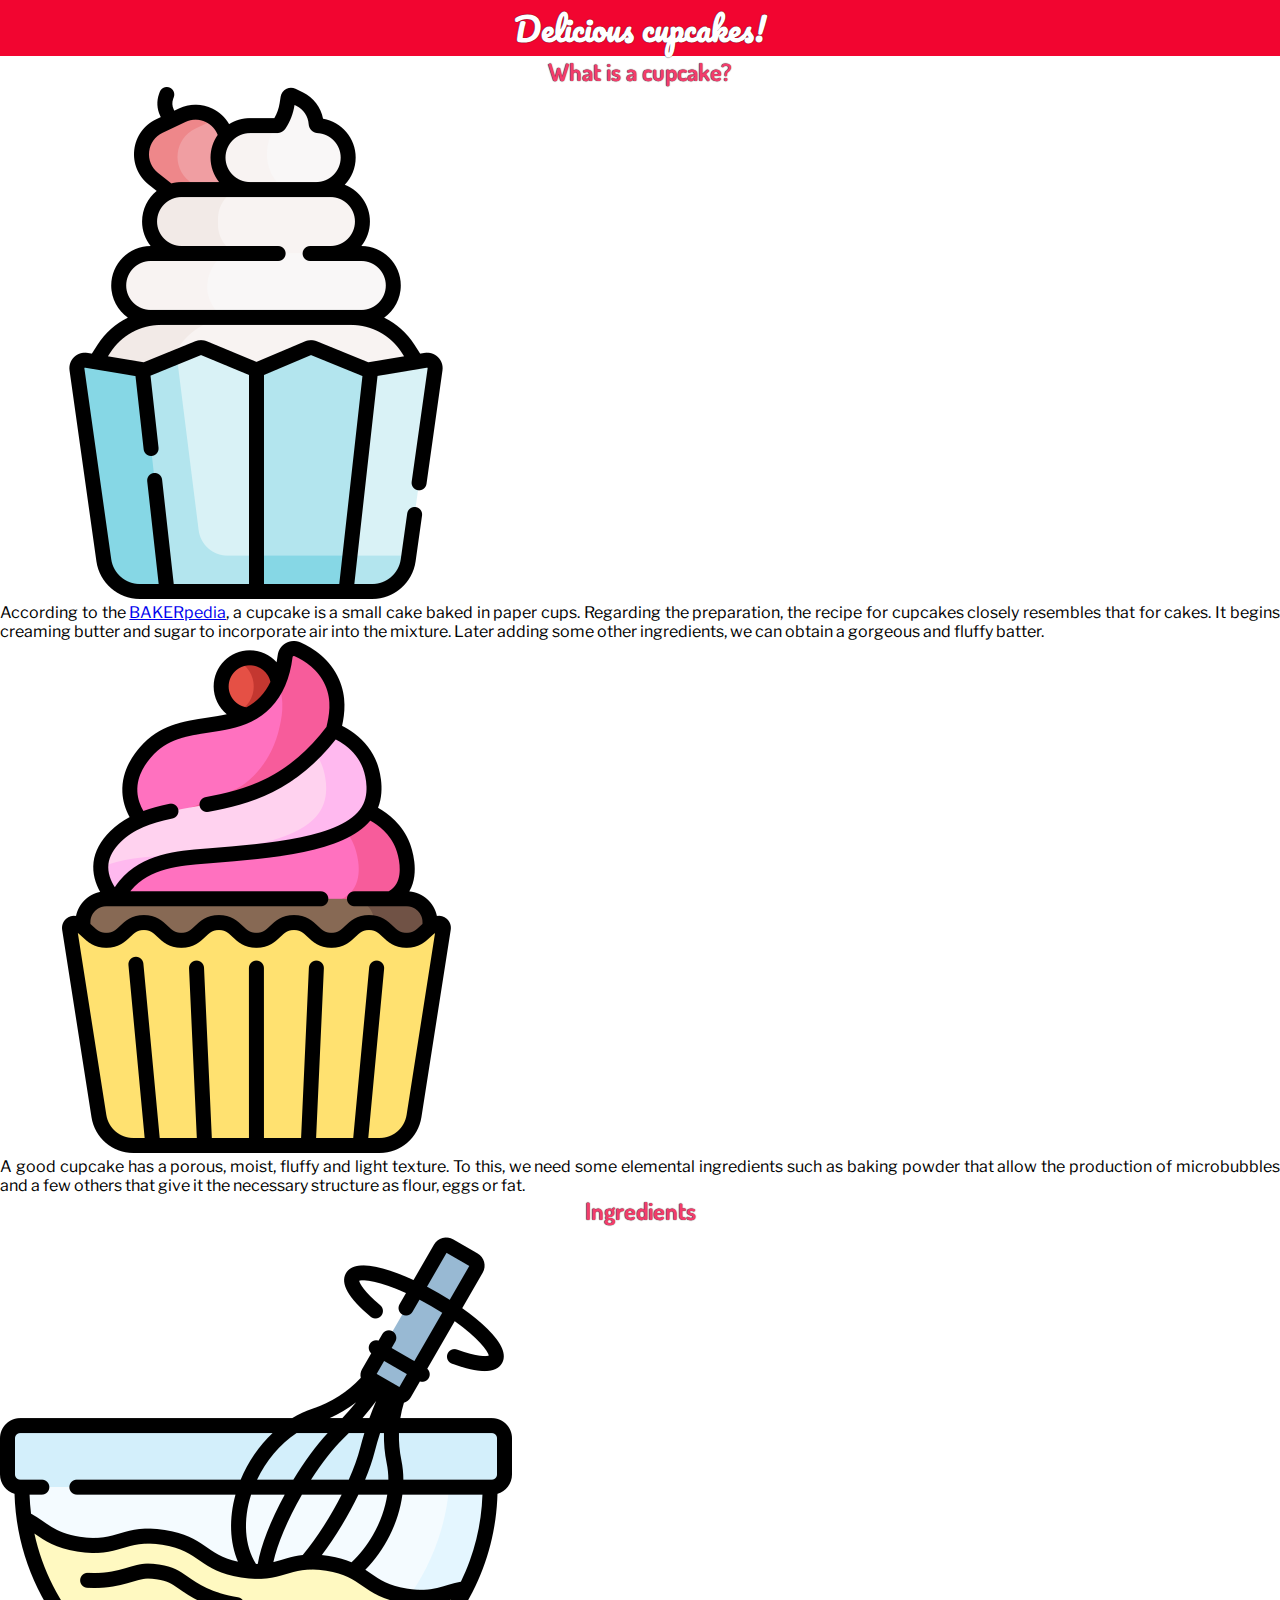
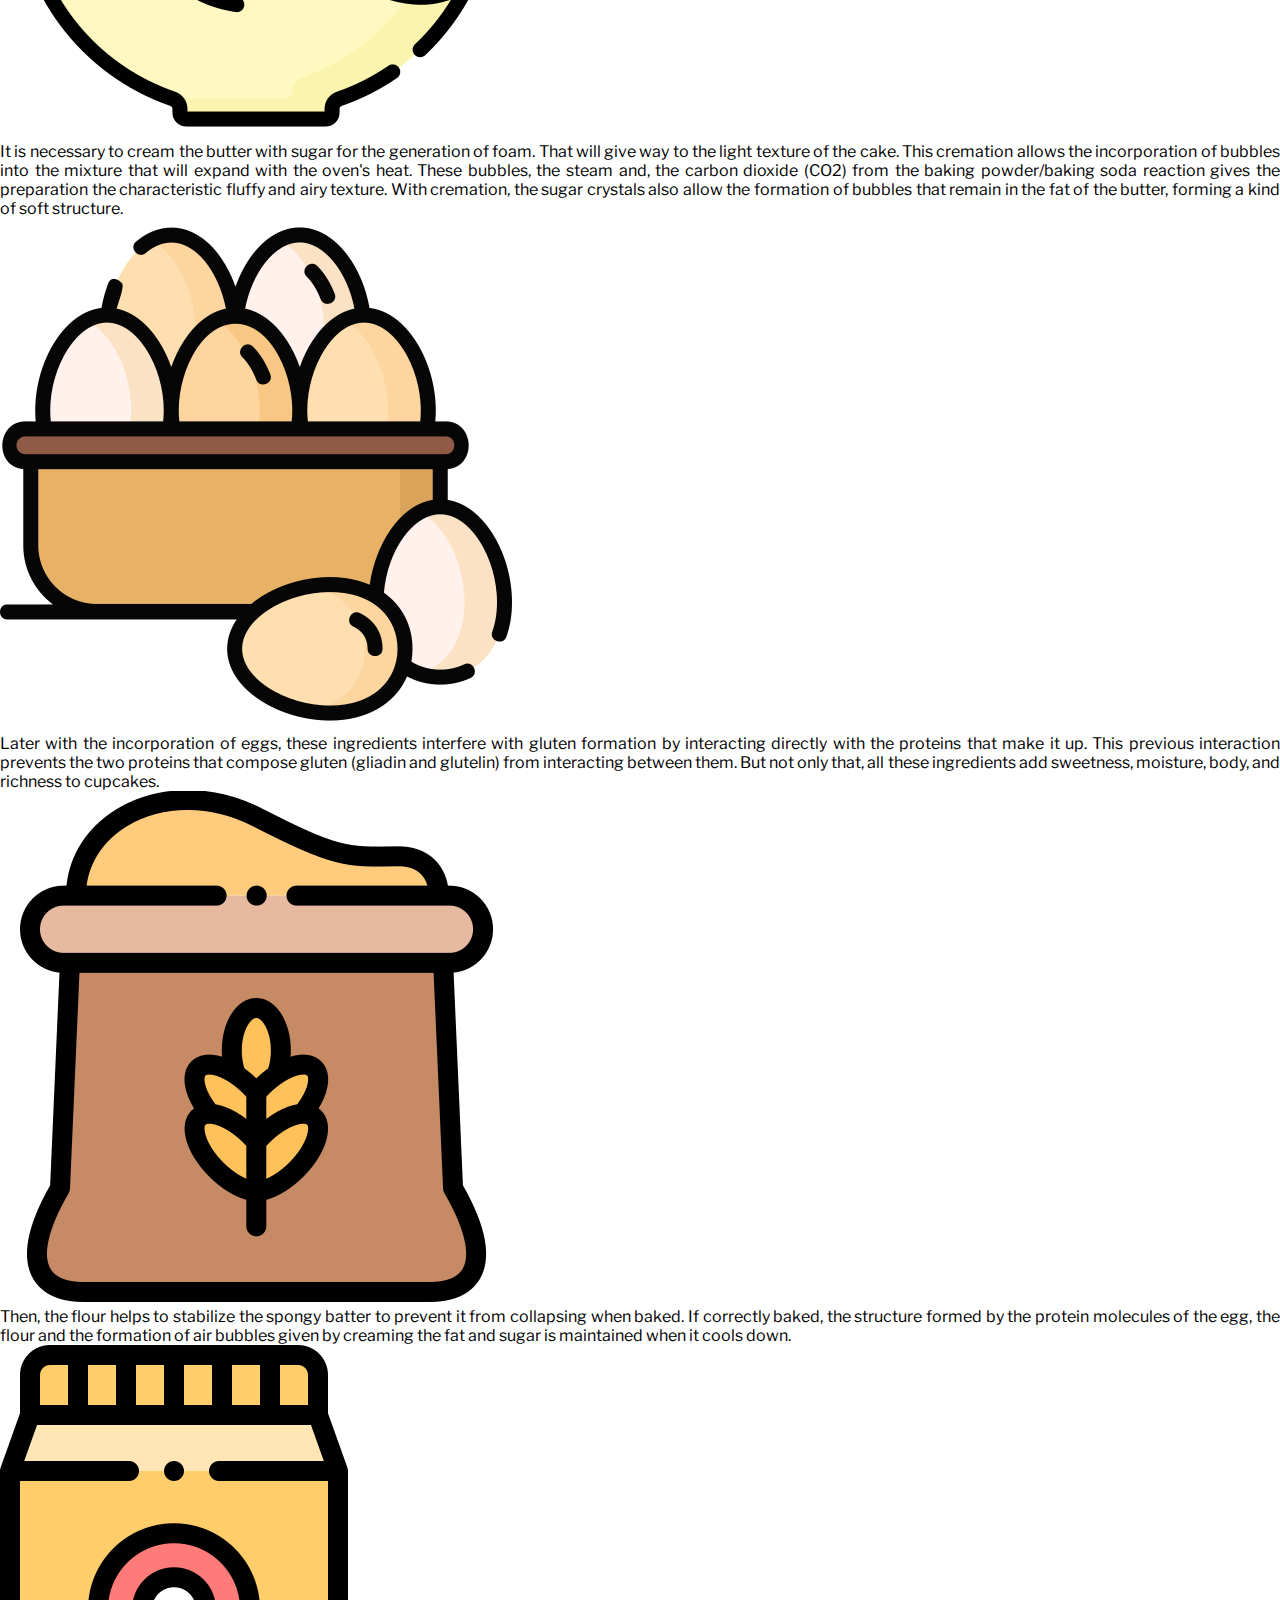
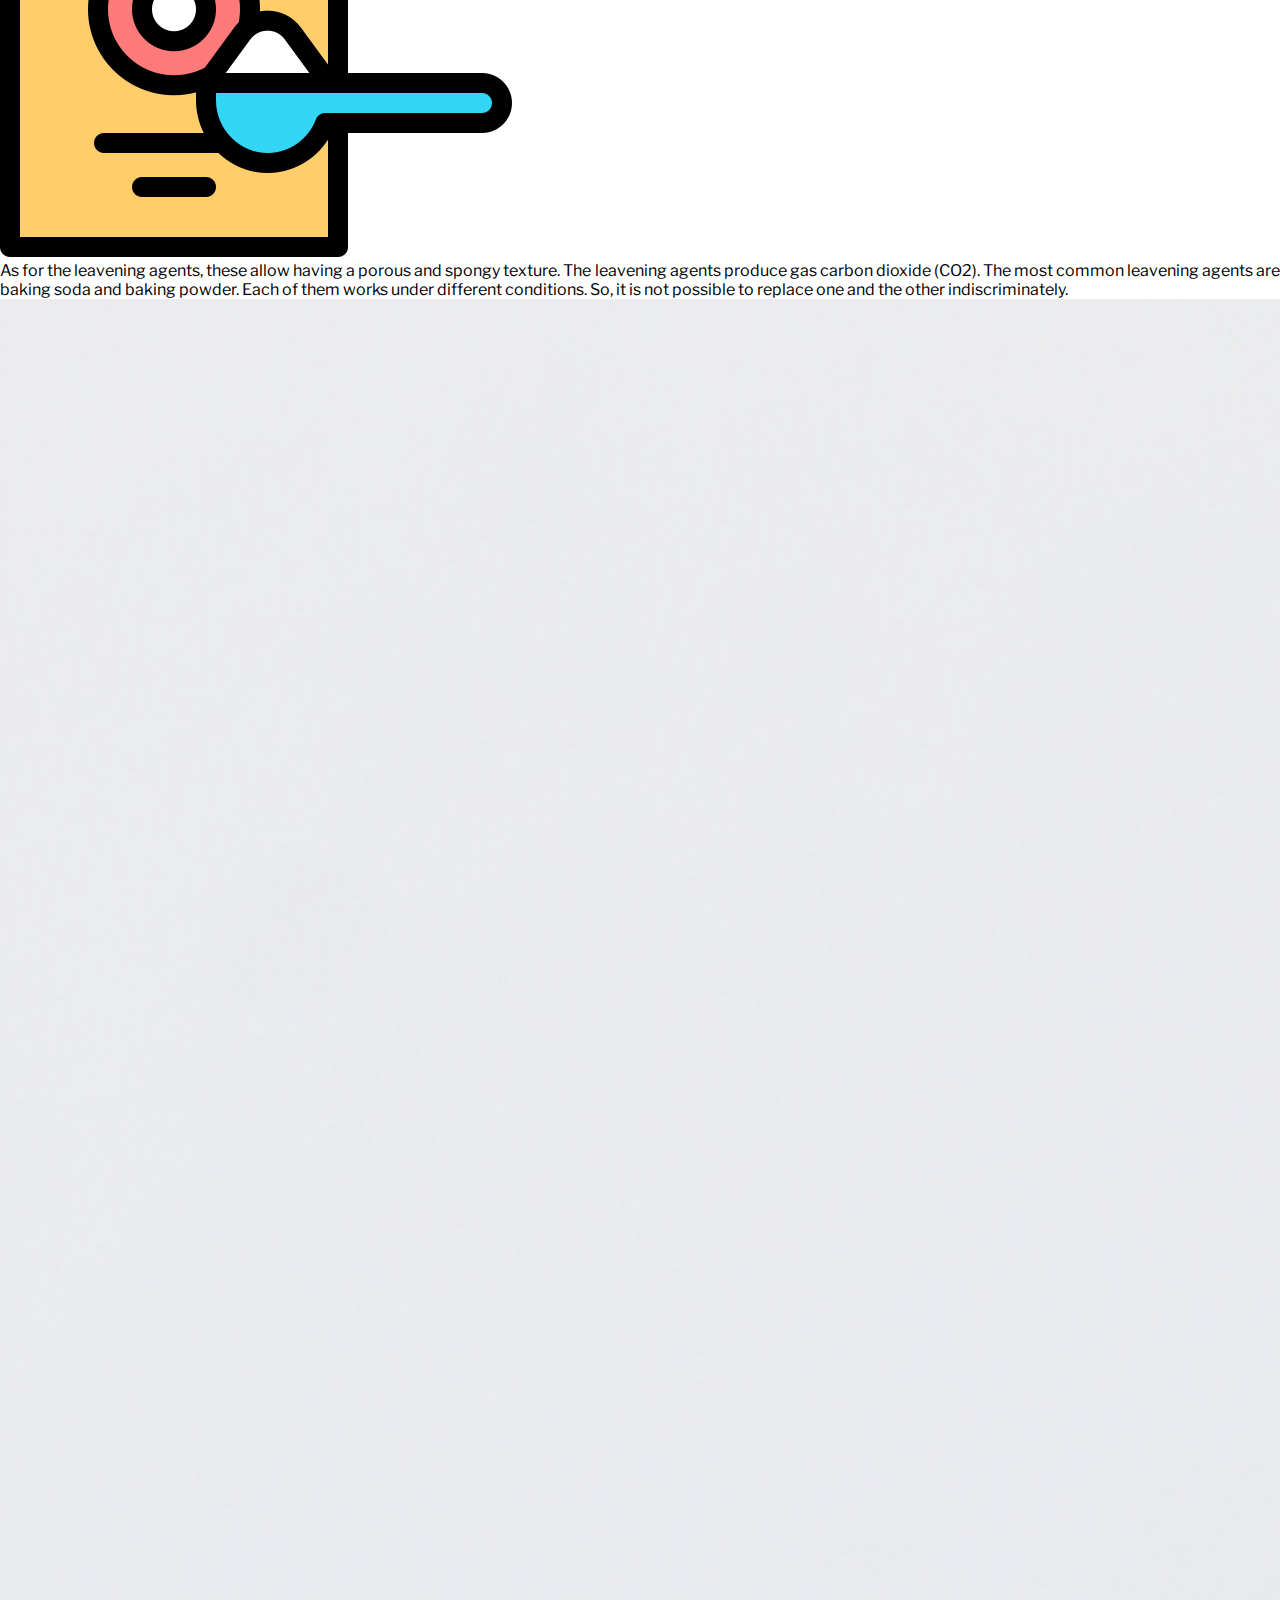
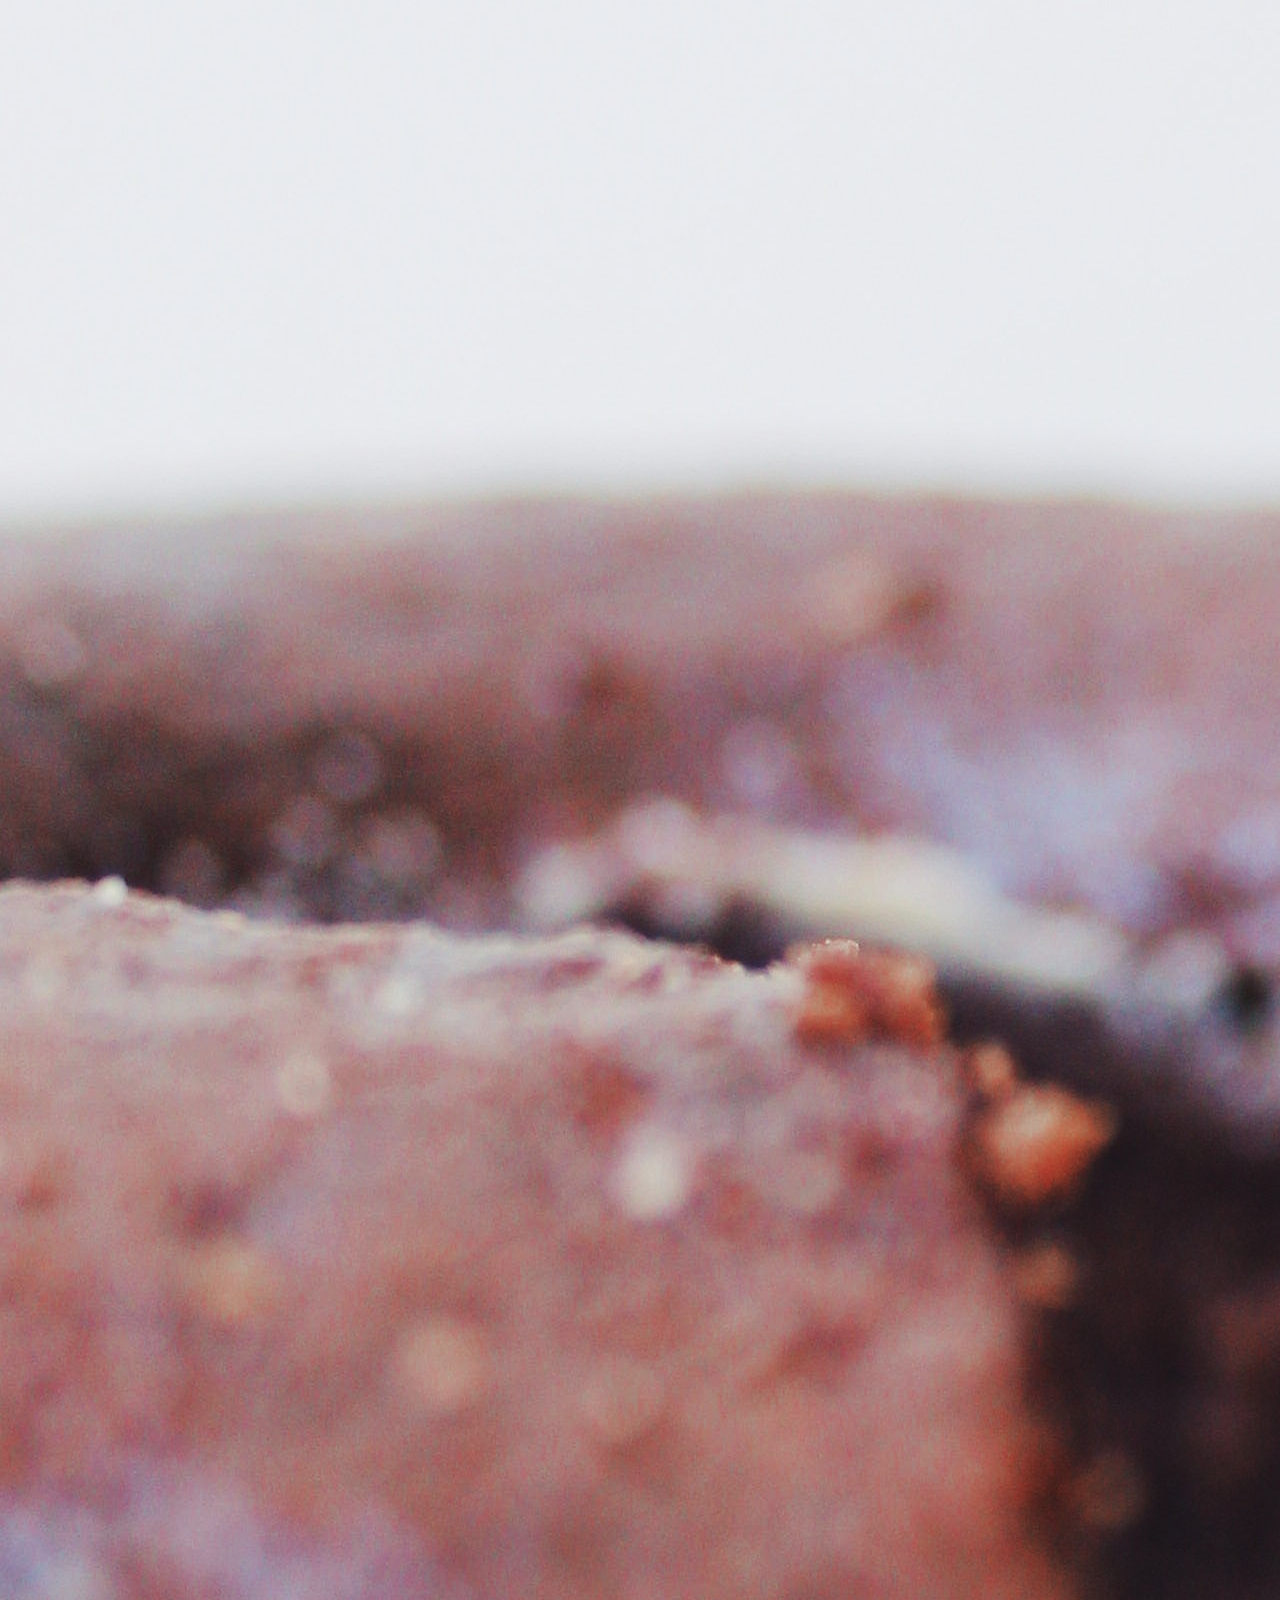
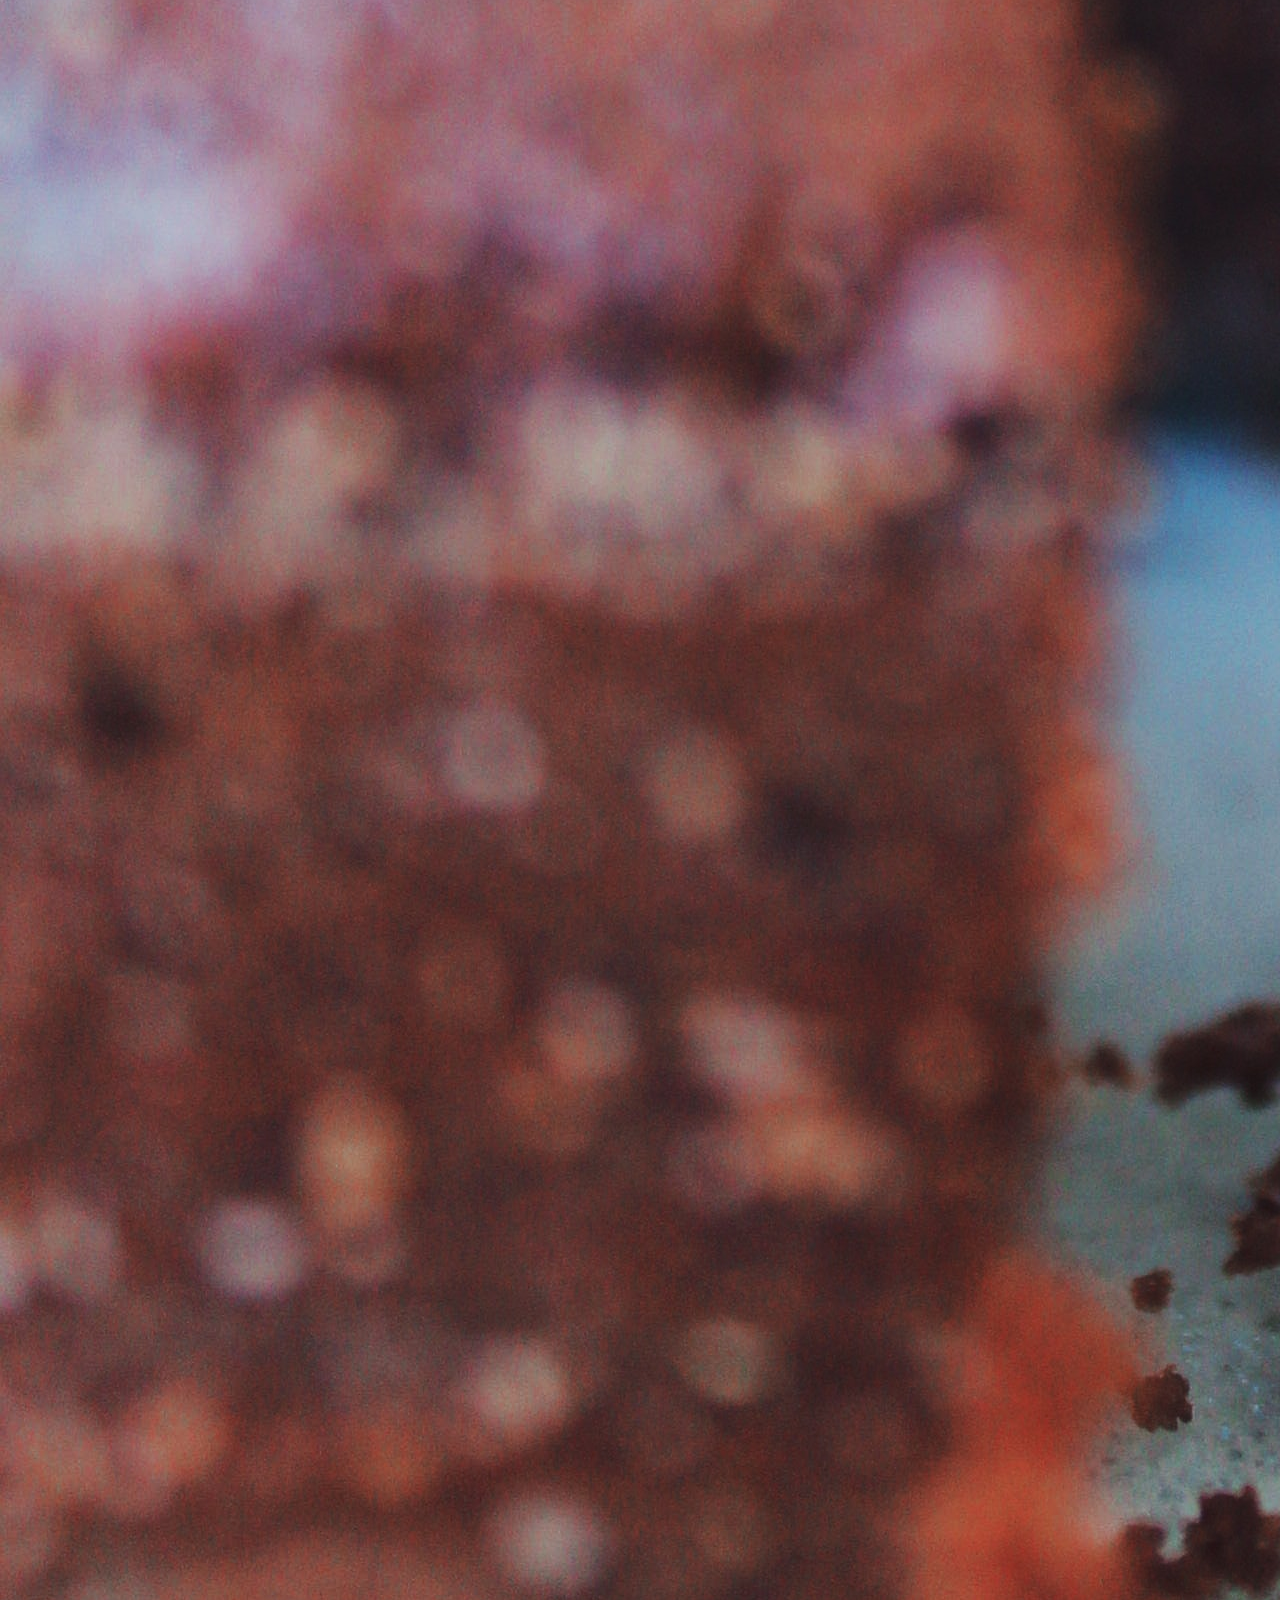
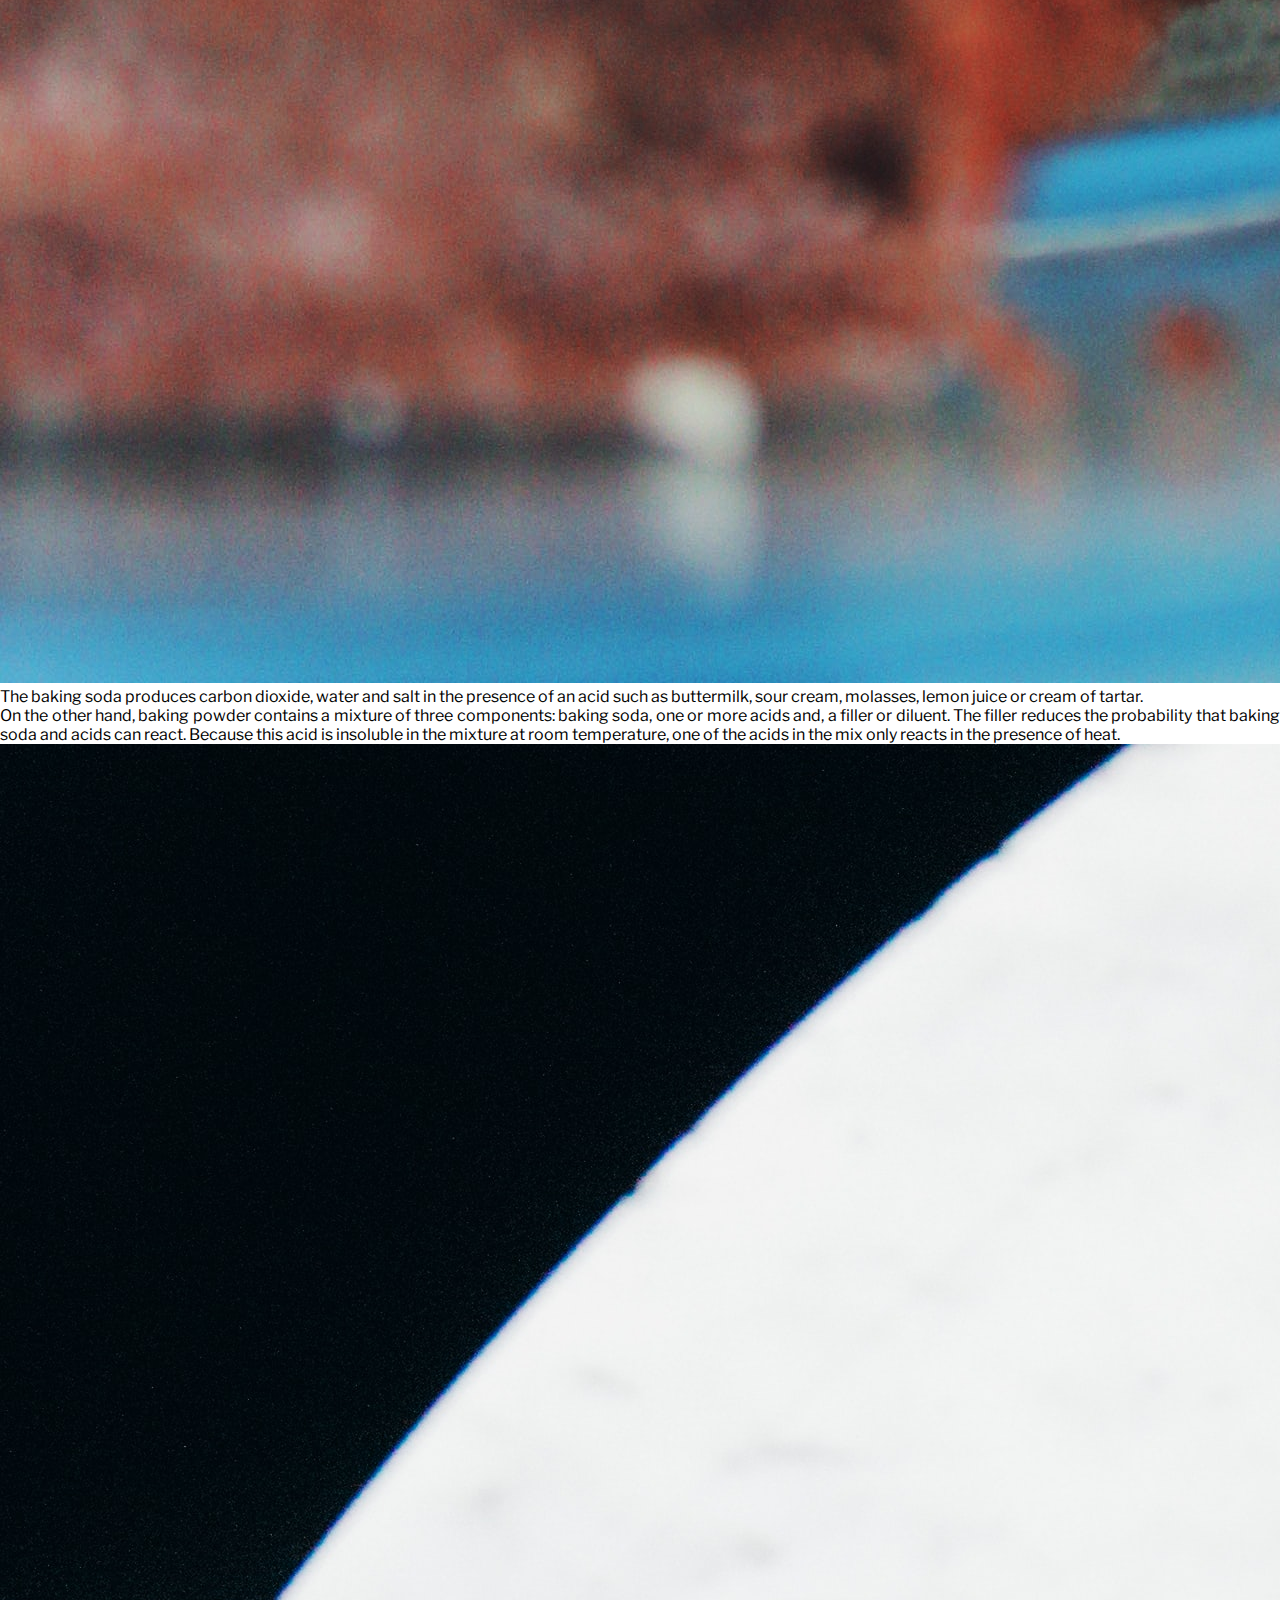
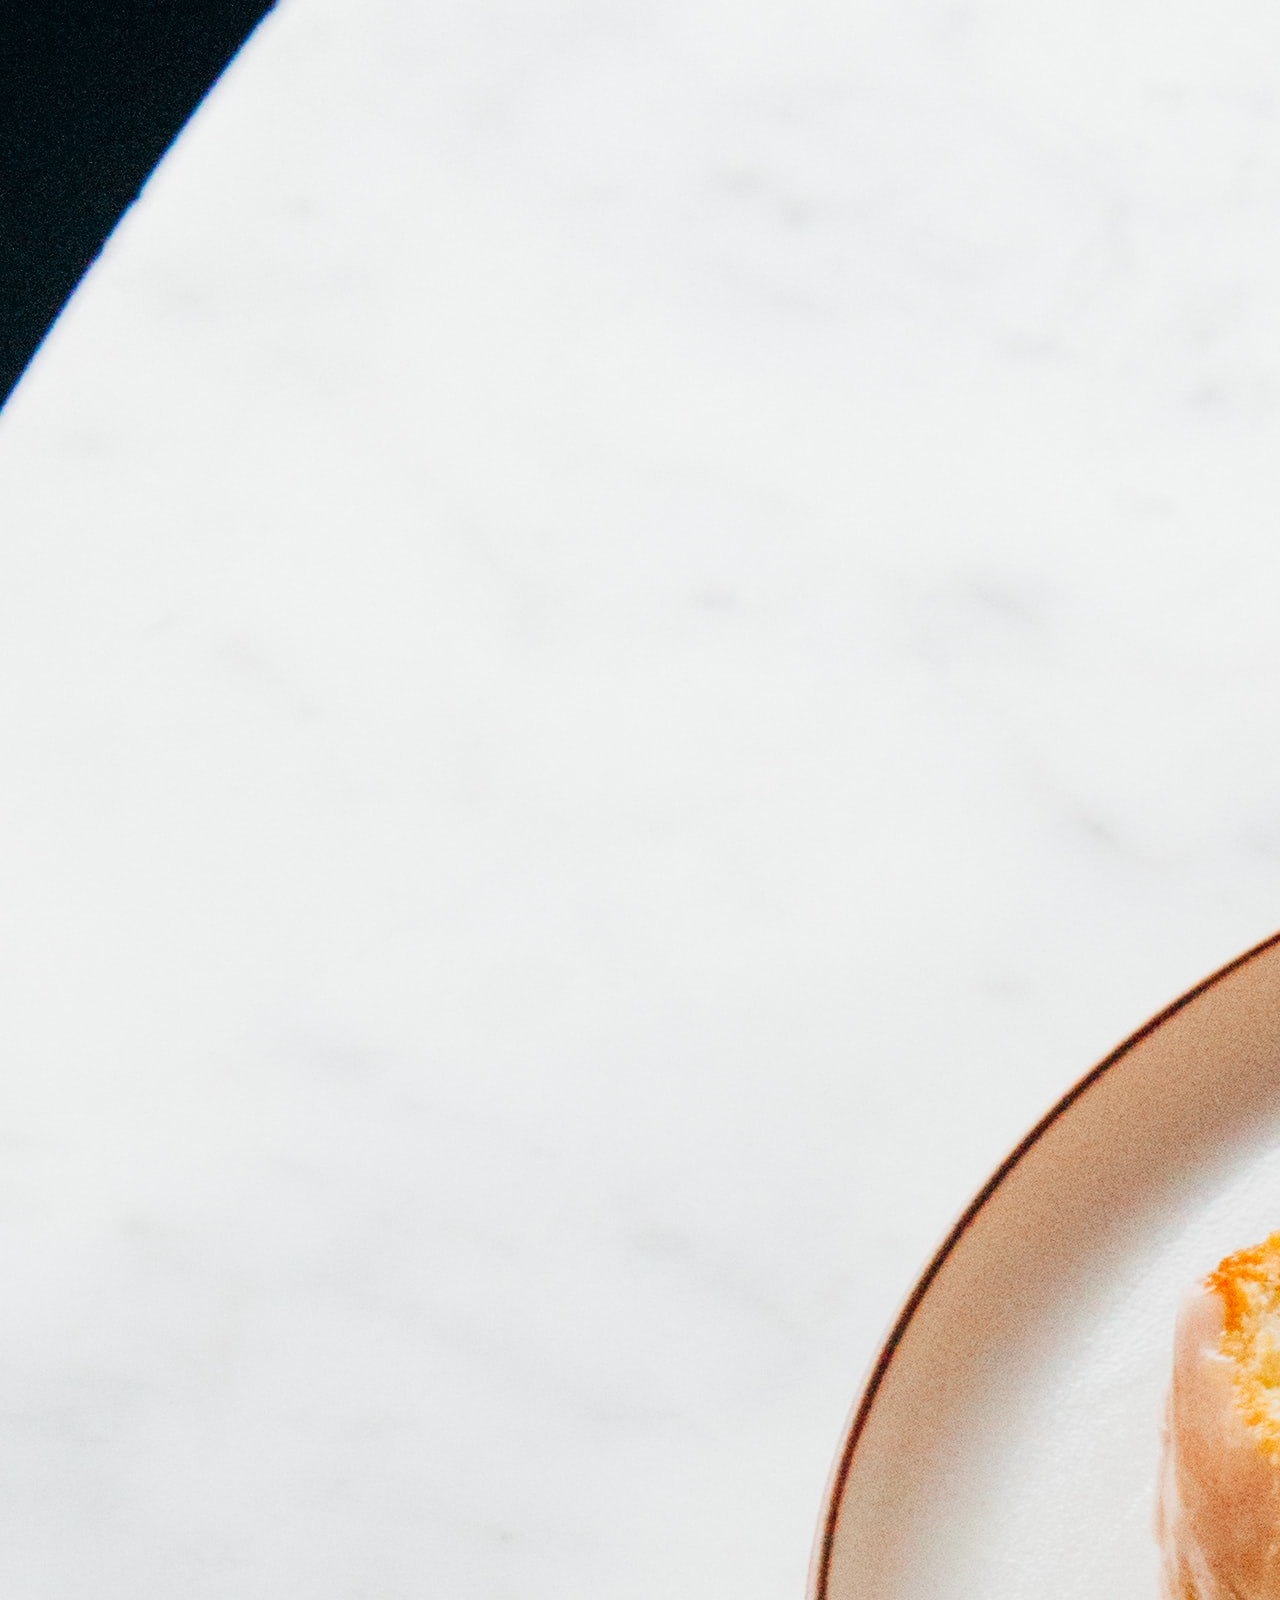
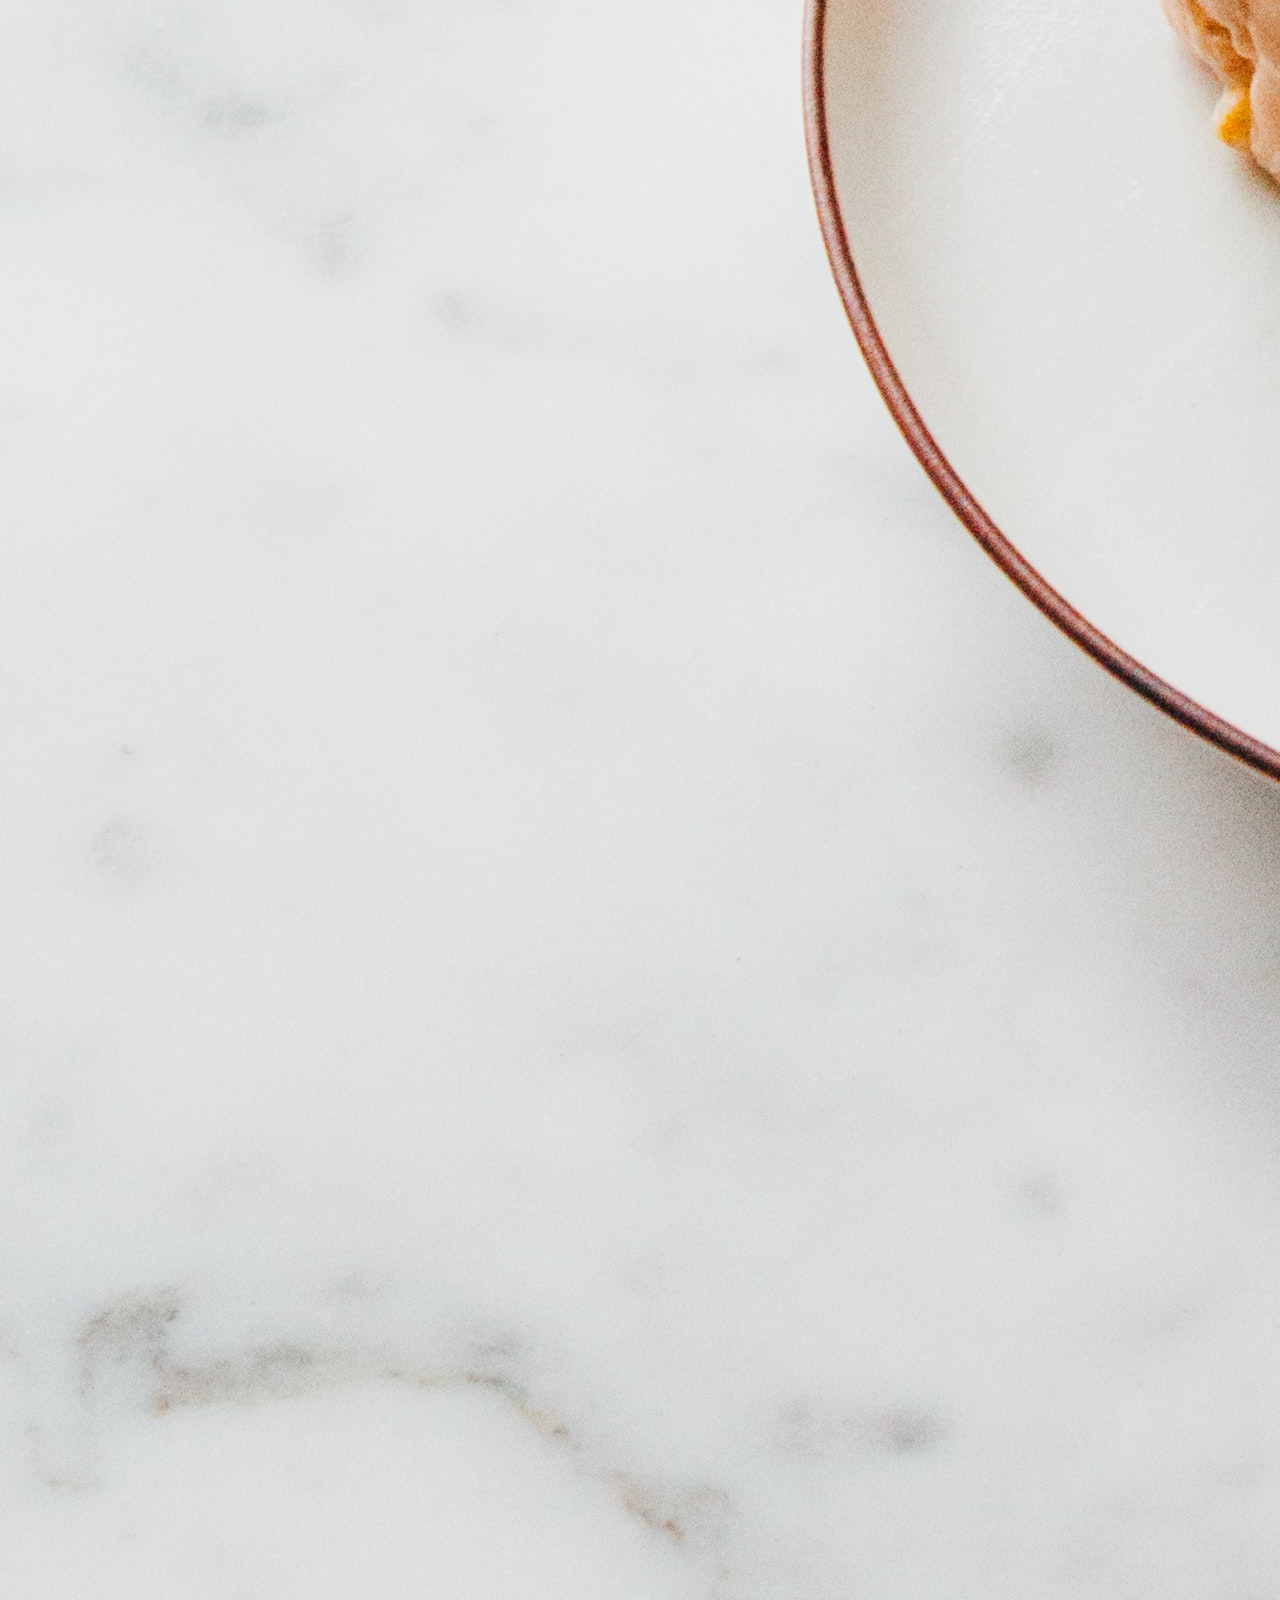
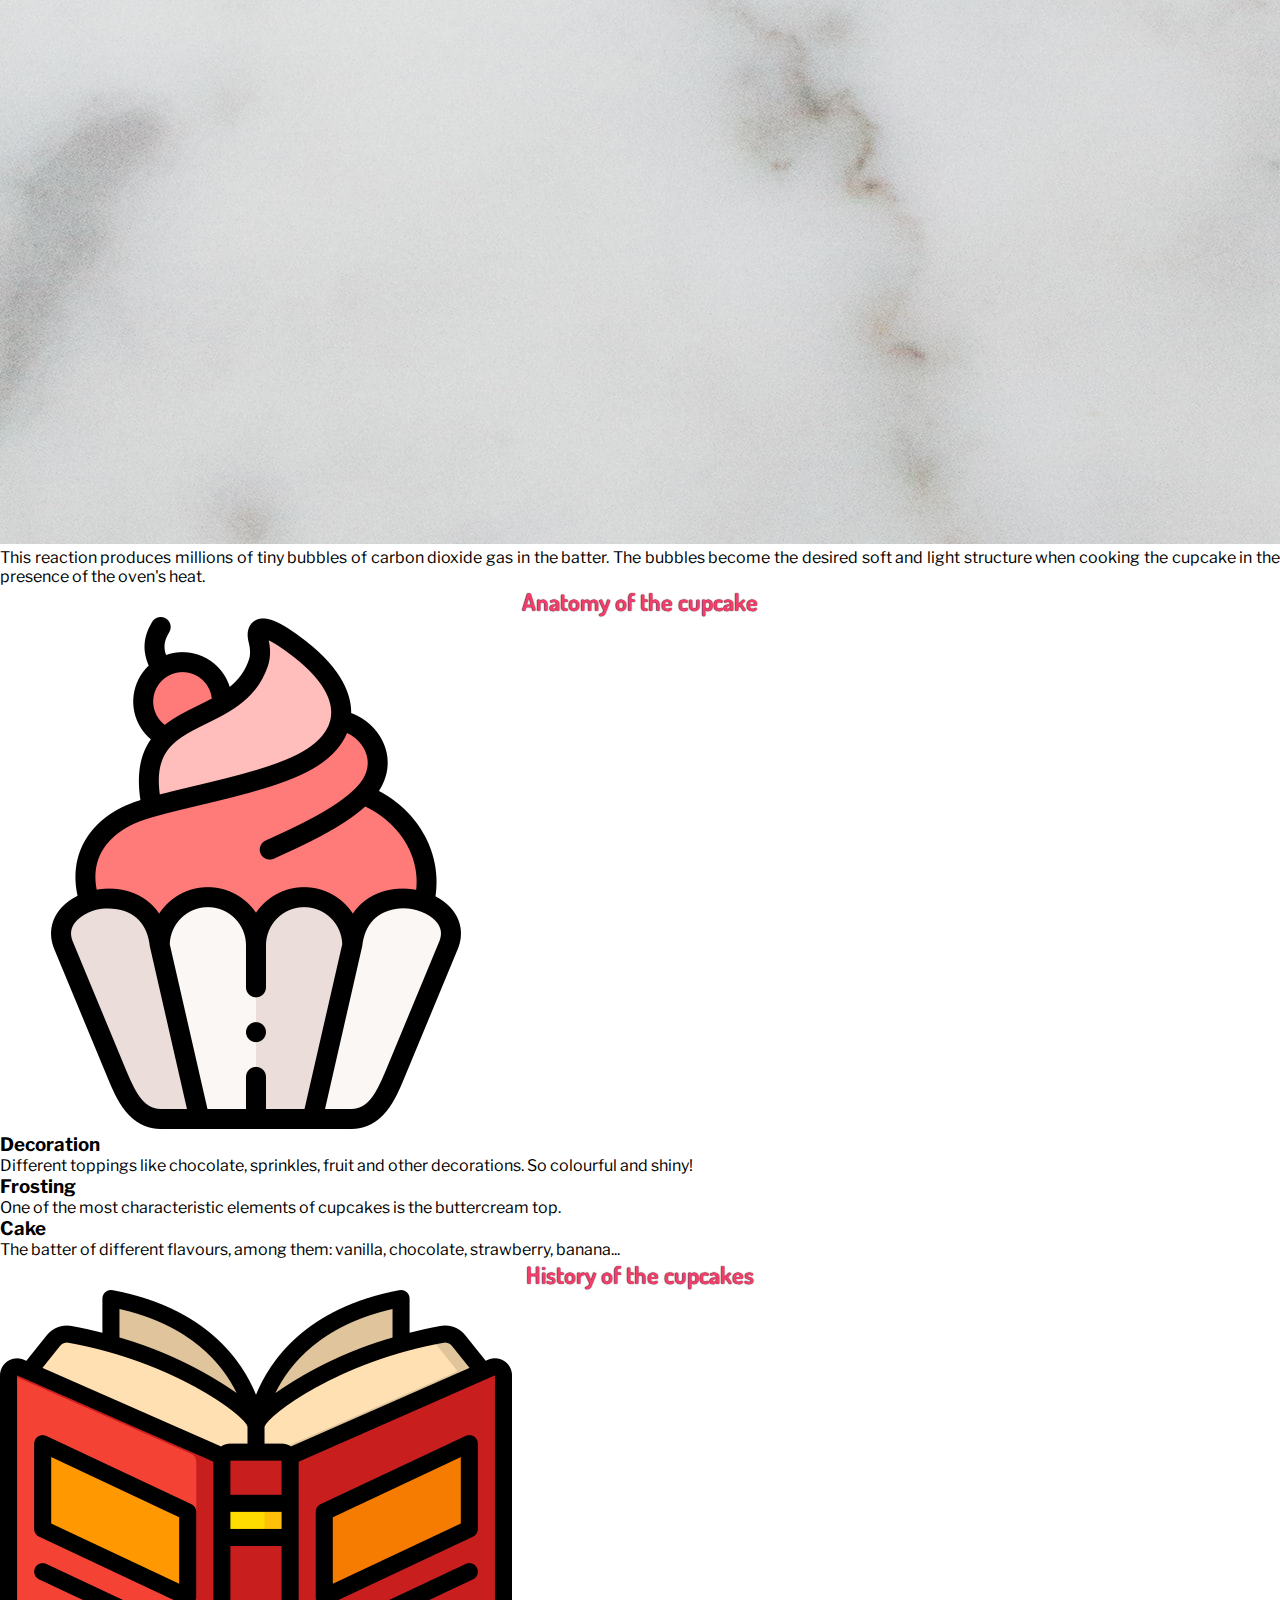
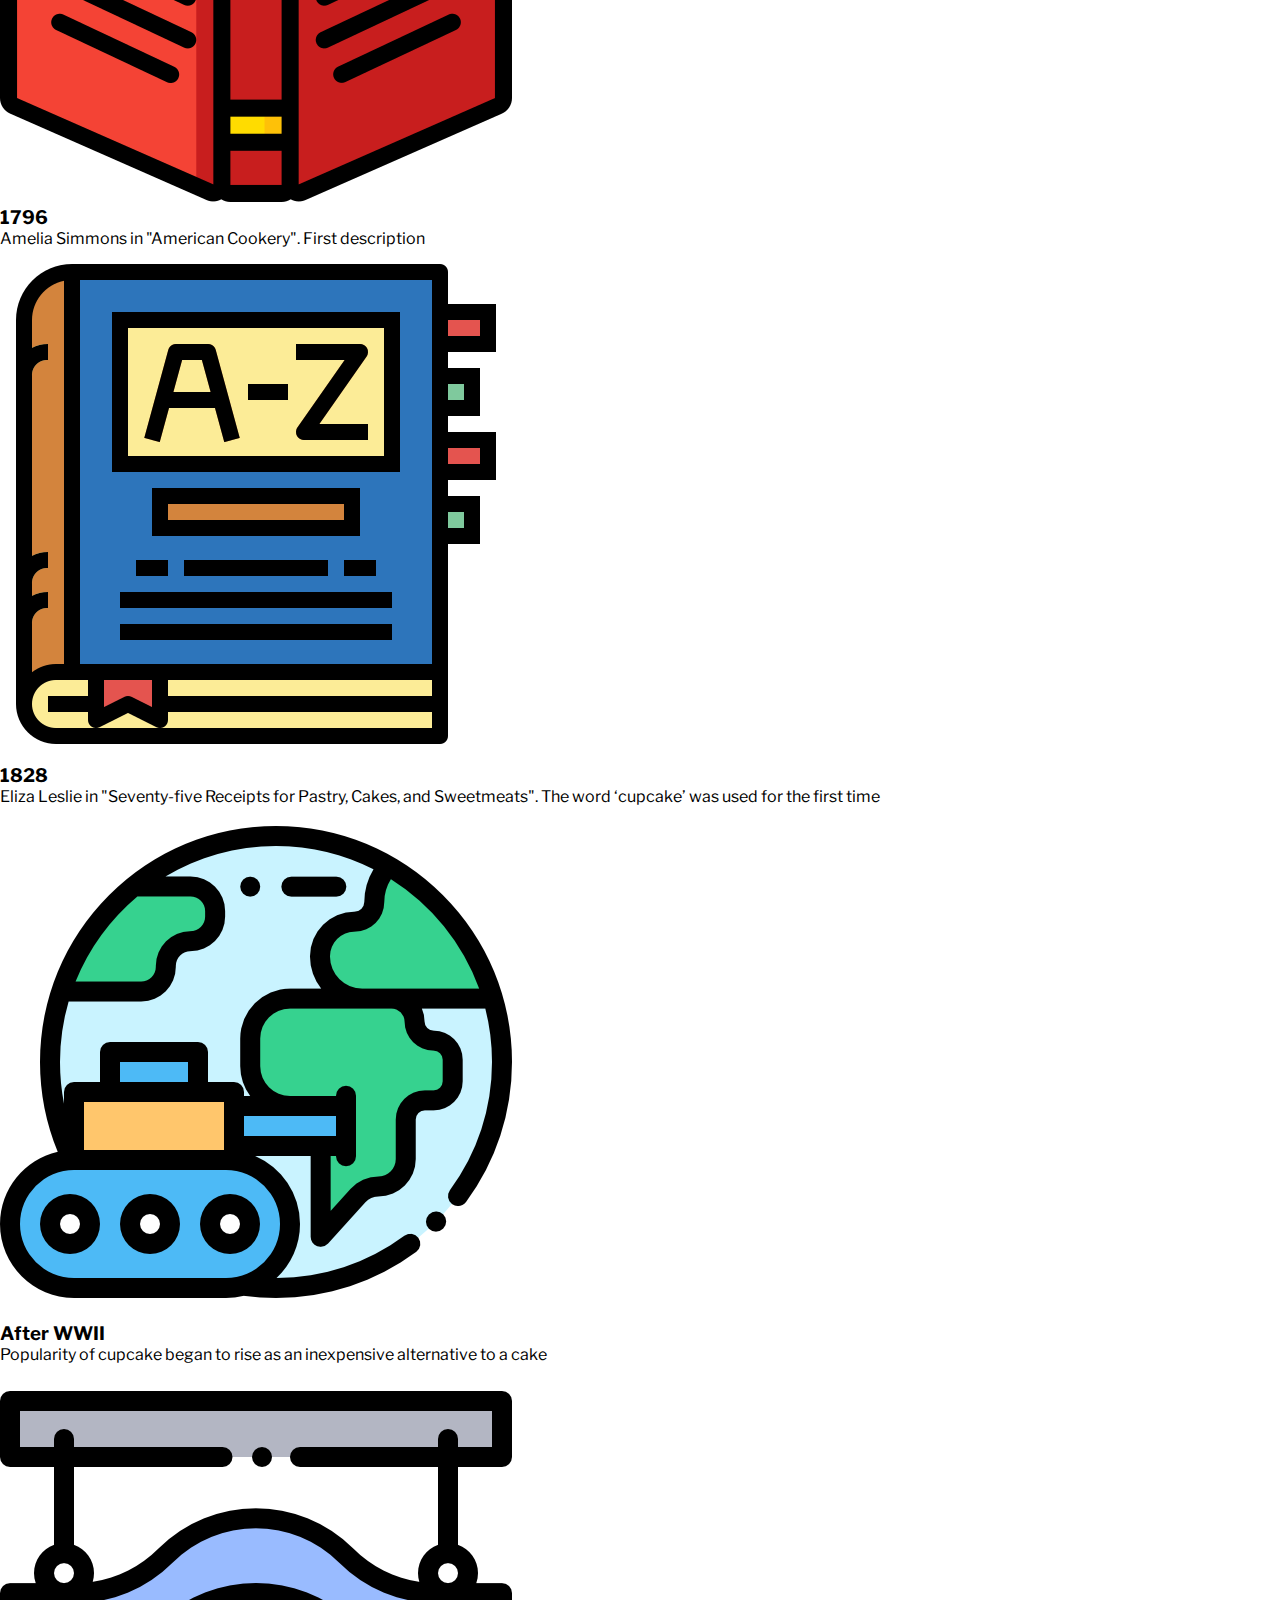
==== commit 444ee542: ":lipstick: Add and update style files and related" ====
--- a/tribute_page/index.html
+++ b/tribute_page/index.html
@@ -4,6 +4,11 @@
     <meta charset="UTF-8">
     <meta http-equiv="X-UA-Compatible" content="IE=edge">
     <meta name="viewport" content="width=device-width, initial-scale=1.0">
+    <link href="css/style.css" rel="stylesheet" type="text/css">
+    <link rel="preconnect" href="https://fonts.googleapis.com">
+    <link rel="preconnect" href="https://fonts.gstatic.com" crossorigin>
+    <link href="https://fonts.googleapis.com/css2?family=Dosis:wght@700&family=Libre+Franklin:wght@300&family=Pacifico&display=swap" rel="stylesheet"> 
+    <link rel="shortcut icon" href="images/favicon.png">
     <title>Delicious cupcakes!</title>
 </head>
 <body>
@@ -26,9 +31,9 @@
         <p class="ingredients flour">Then, the flour helps to stabilize the spongy batter to prevent it from collapsing when baked. If correctly baked, the structure formed by the protein molecules of the egg, the flour and the formation of air bubbles given by creaming the fat and sugar is maintained when it cools down.</p>
         <img src="images/baking-soda.png" alt="bag with baking soda">
         <p class="ingredients leavening">As for the leavening agents, these allow having a porous and spongy texture. The leavening agents produce gas carbon dioxide (CO2). The most common leavening agents are baking soda and baking powder. Each of them works under different conditions. So, it is not possible to replace one and the other indiscriminately.</p>
-        <img src="images/helena-nunes-santana-l5JOcu46o-k-unsplash.jpg" alt="fluffy chocolate cake">
+        <img class="cake chocolate" src="images/helena-nunes-santana-l5JOcu46o-k-unsplash.jpg" alt="fluffy chocolate cake">
         <p>The baking soda produces carbon dioxide, water and salt in the presence of an acid such as buttermilk, sour cream, molasses, lemon juice or cream of tartar.</p> <p>On the other hand, baking powder contains a mixture of three components: baking soda, one or more acids and, a filler or diluent. The filler reduces the probability that baking soda and acids can react. Because this acid is insoluble in the mixture at room temperature, one of the acids in the mix only reacts in the presence of heat.</p> 
-        <img src="images/charles-deluvio-9A_n4yg32so-unsplash.jpg" alt="fluffy vanilla cake">
+        <img class="cake vanilla" src="images/charles-deluvio-9A_n4yg32so-unsplash.jpg" alt="fluffy vanilla cake">
         <p>This reaction produces millions of tiny bubbles of carbon dioxide gas in the batter. The bubbles become the desired soft and light structure when cooking the cupcake in the presence of the oven's heat.</p>
     </section>
 
@@ -69,11 +74,11 @@
         <p>Kits for the preparation of cupcakes began to become popular</p>
     </section>
 
-    <section class="diferences">
-        <h3>Differences between cupcake and muffin</h3>
+    <section class="differences">
+        <h2>Differences between cupcake and muffin</h2>
         <p>If you would like to know more about the differences between cupcakes and muffins, don't forget to visit Spoon University article at the following link: <a href="https://spoonuniversity.com/lifestyle/cupcake-different-from-muffin-facts" target="_blank">The Real Difference Between a Cupcake and a Muffin</a></p>
     </section>
 
-    <footer>Made with love by Diana Henao <img src="images/cookies.png" alt="heart shaped cookies"></footer>
+    <footer>Made with love by <a href="https://www.linkedin.com/in/diana-maria-henao-parra/" target="_blank">Diana Henao</a> <img src="images/cookies.png" alt="heart shaped cookies"></footer>
 </body>
 </html>--- a/tribute_page/css/style.css
+++ b/tribute_page/css/style.css
@@ -0,0 +1,80 @@
+* {
+    margin: 0;
+    padding: 0;
+}
+
+html {
+    height: 100%;
+}
+
+body {
+    font-size: 16px;
+}
+
+h1 {
+    font-family: 'Pacifico', cursive;
+    color: #fff;
+    text-shadow: 0px 0px 1px #000;
+    text-align: center;
+    background-color: #f20530;
+}
+
+h2 {
+    font-family: 'Dosis', sans-serif;
+    color: #f23d6d;
+    text-shadow: 0px 0px 1px #000;
+    text-align: center;
+}
+
+p, h3 {
+    font-family: 'Libre Franklin';
+    text-align: justify;
+}
+
+footer {
+    background-color: #f20530;
+    color: #fff;
+    text-align: center;
+    font-family: 'Dosis';
+    text-shadow: 0px 0px 1px #000;
+}
+
+@media screen and (max-width: 834px) {
+    h1 {
+        height: 130px;
+        line-height: 130px;
+        white-space: nowrap;
+        font-size: 1.8rem;
+    }
+
+    .definition img, .anatomy img {
+        width: 80%;
+        padding: 5%;
+    }
+
+    .ingredients img, .vanilla {
+        width: 30%;
+    }
+
+    .chocolate {
+        width: 100%;
+        clip-path: inset(50px 3px 50px 0px);
+    }
+
+    .history img {
+        width: 20%;
+    }
+
+    footer {
+        height: 90px;
+        line-height: 90px;
+    }
+
+    footer img {
+        width: 10%;
+    }
+
+    .definition p, .ingredients p, .differences p {
+        padding: 0 10% 0 10%;
+    }
+}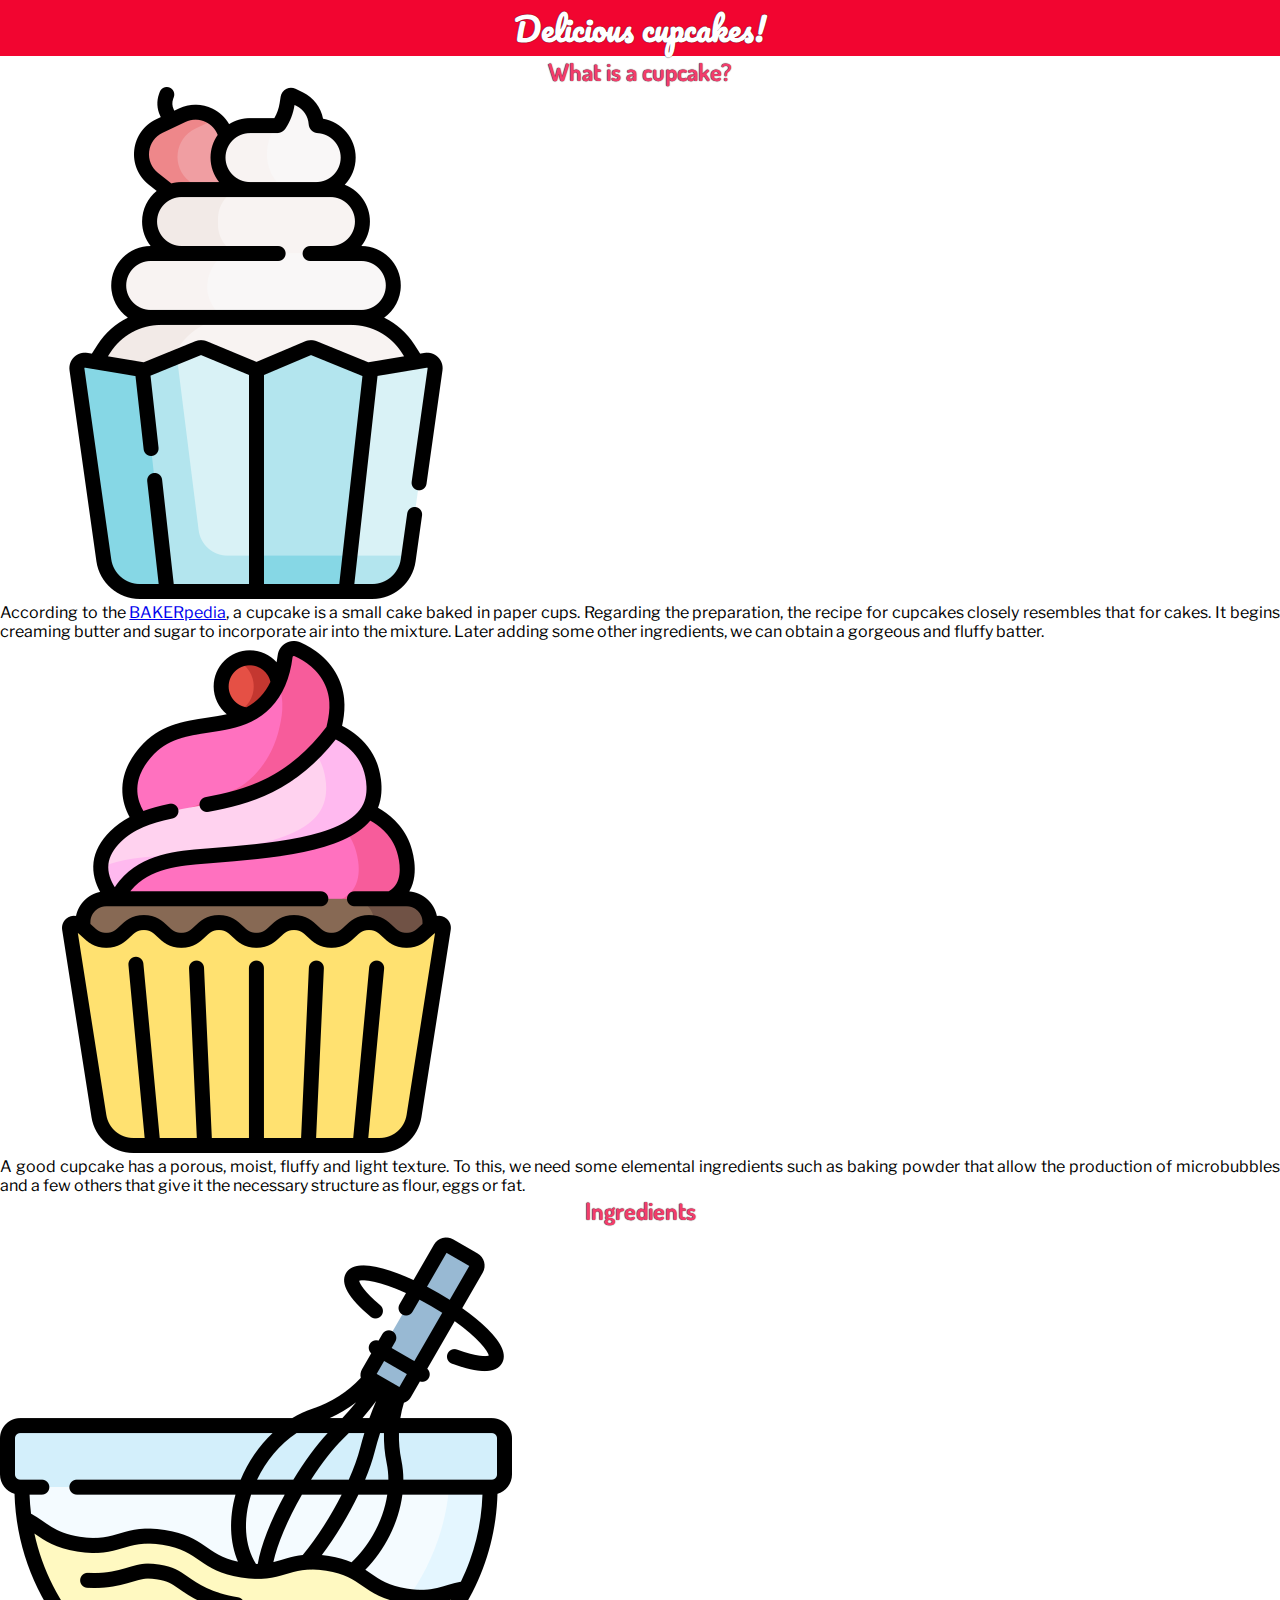
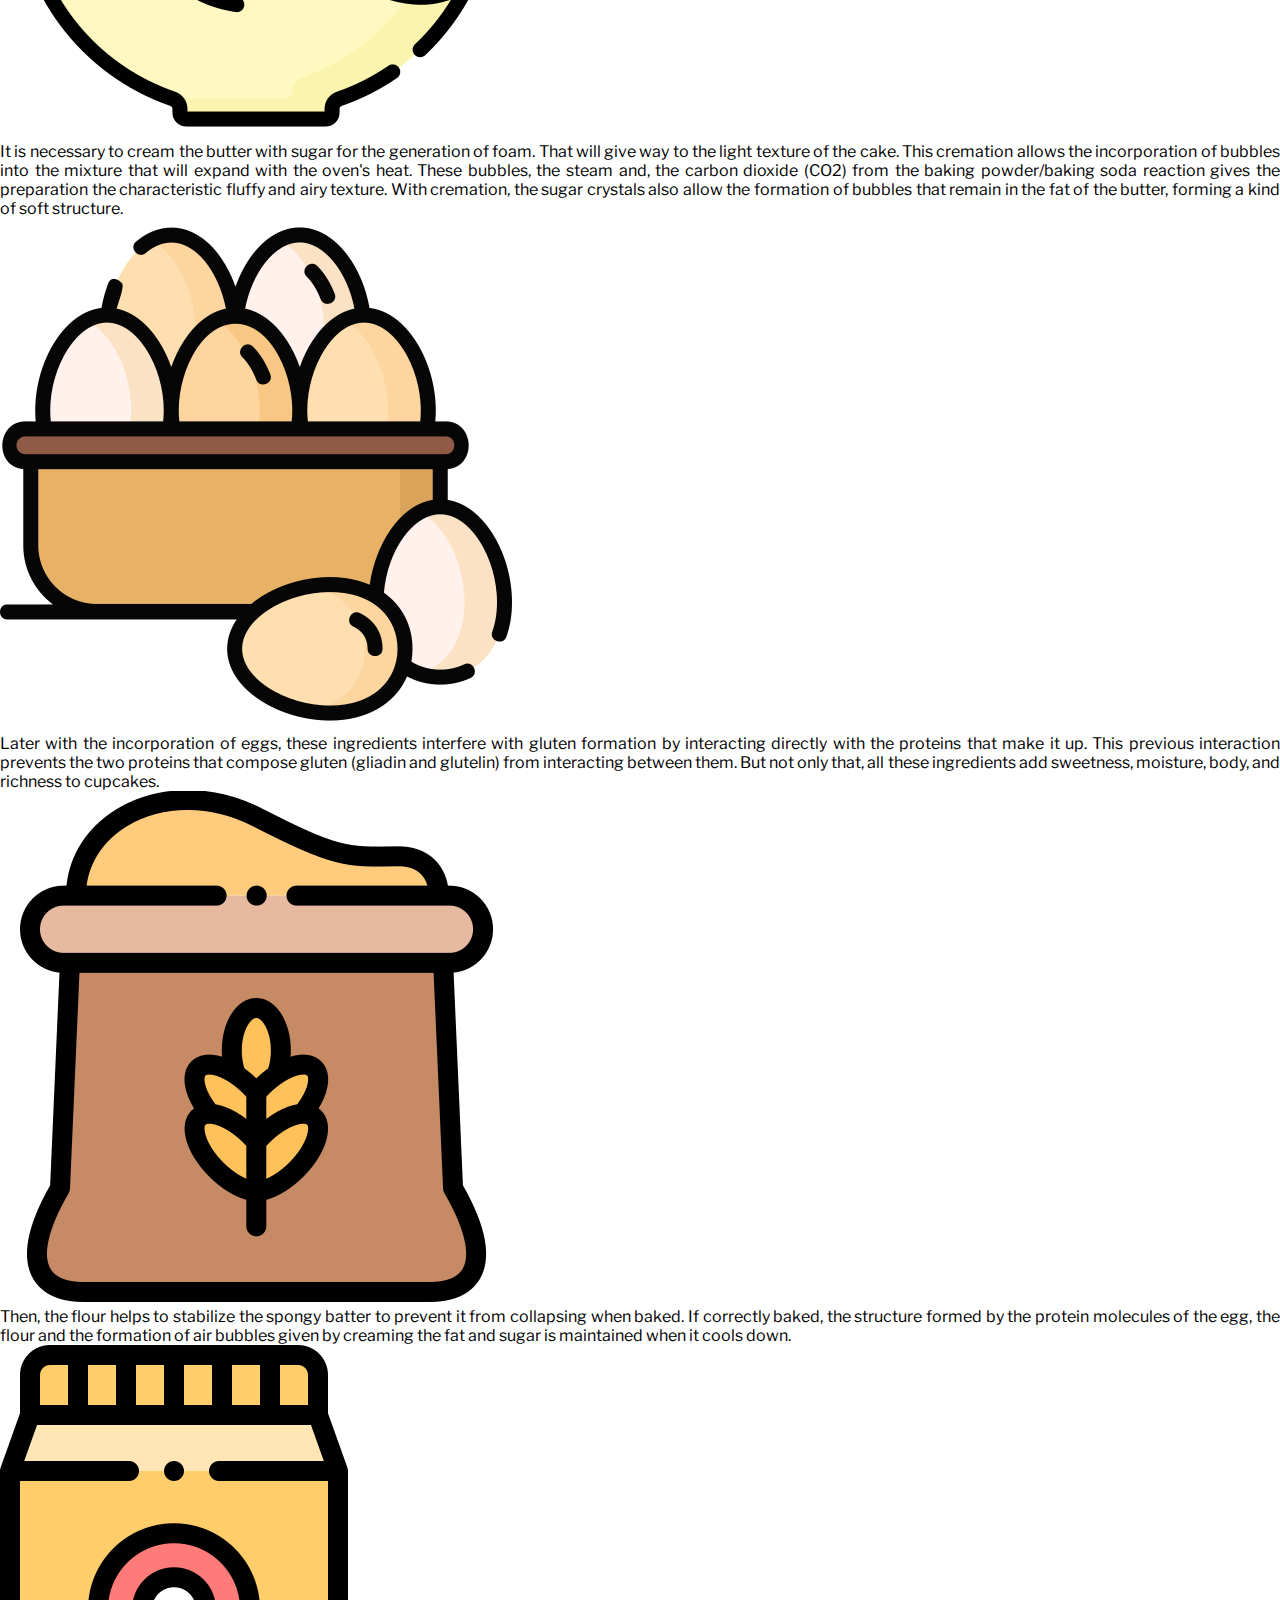
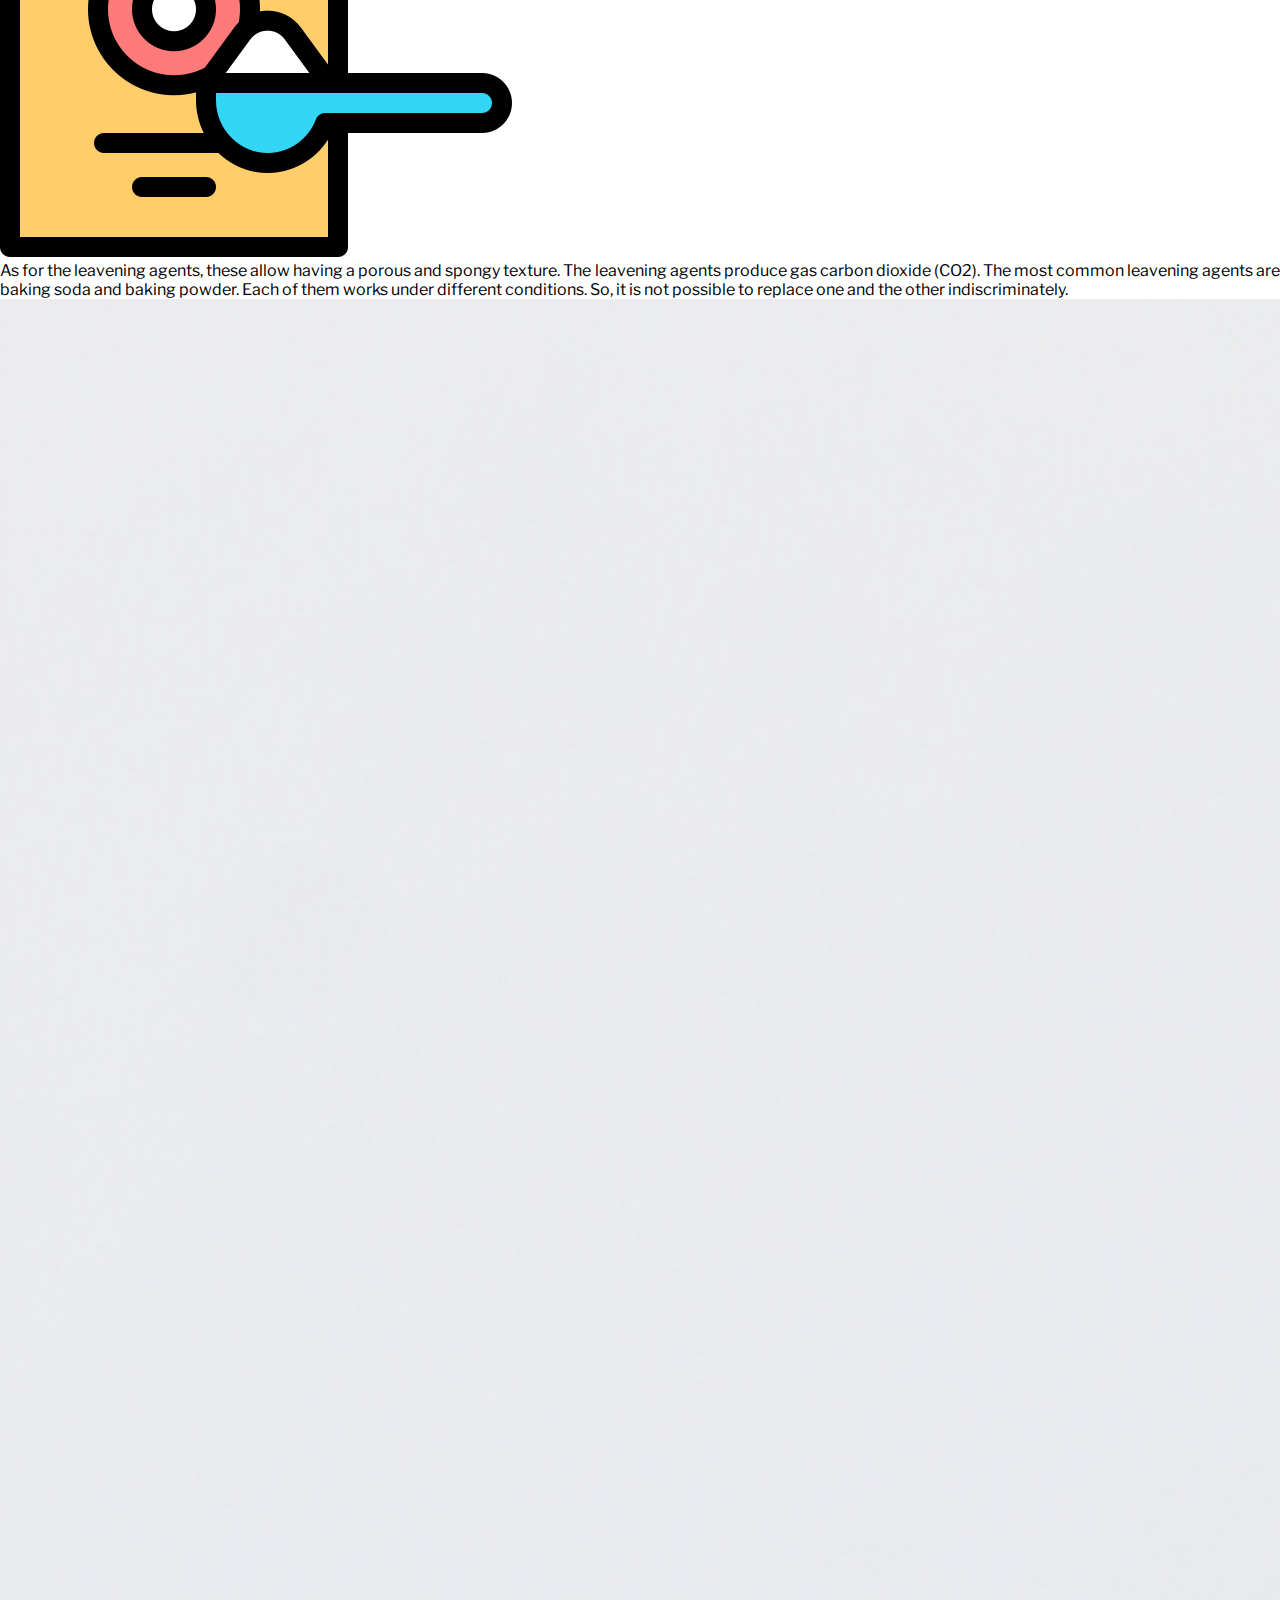
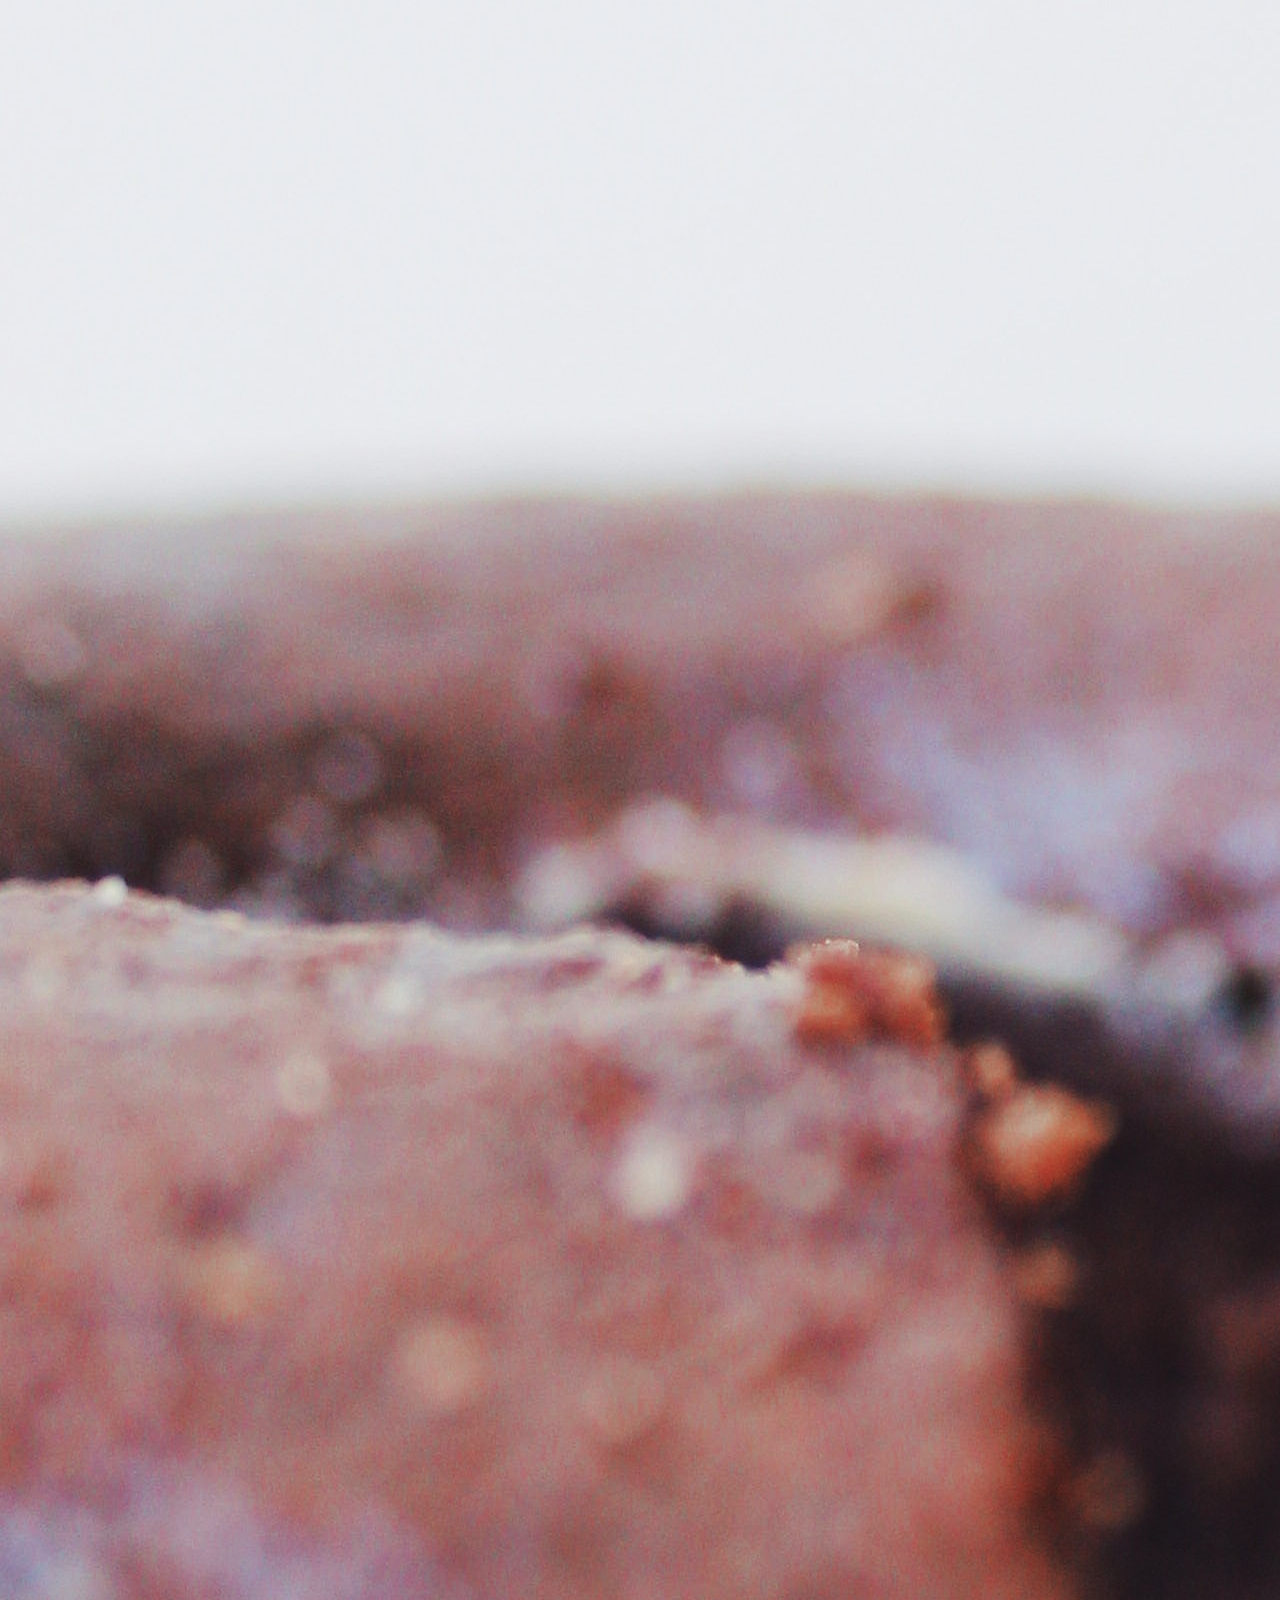
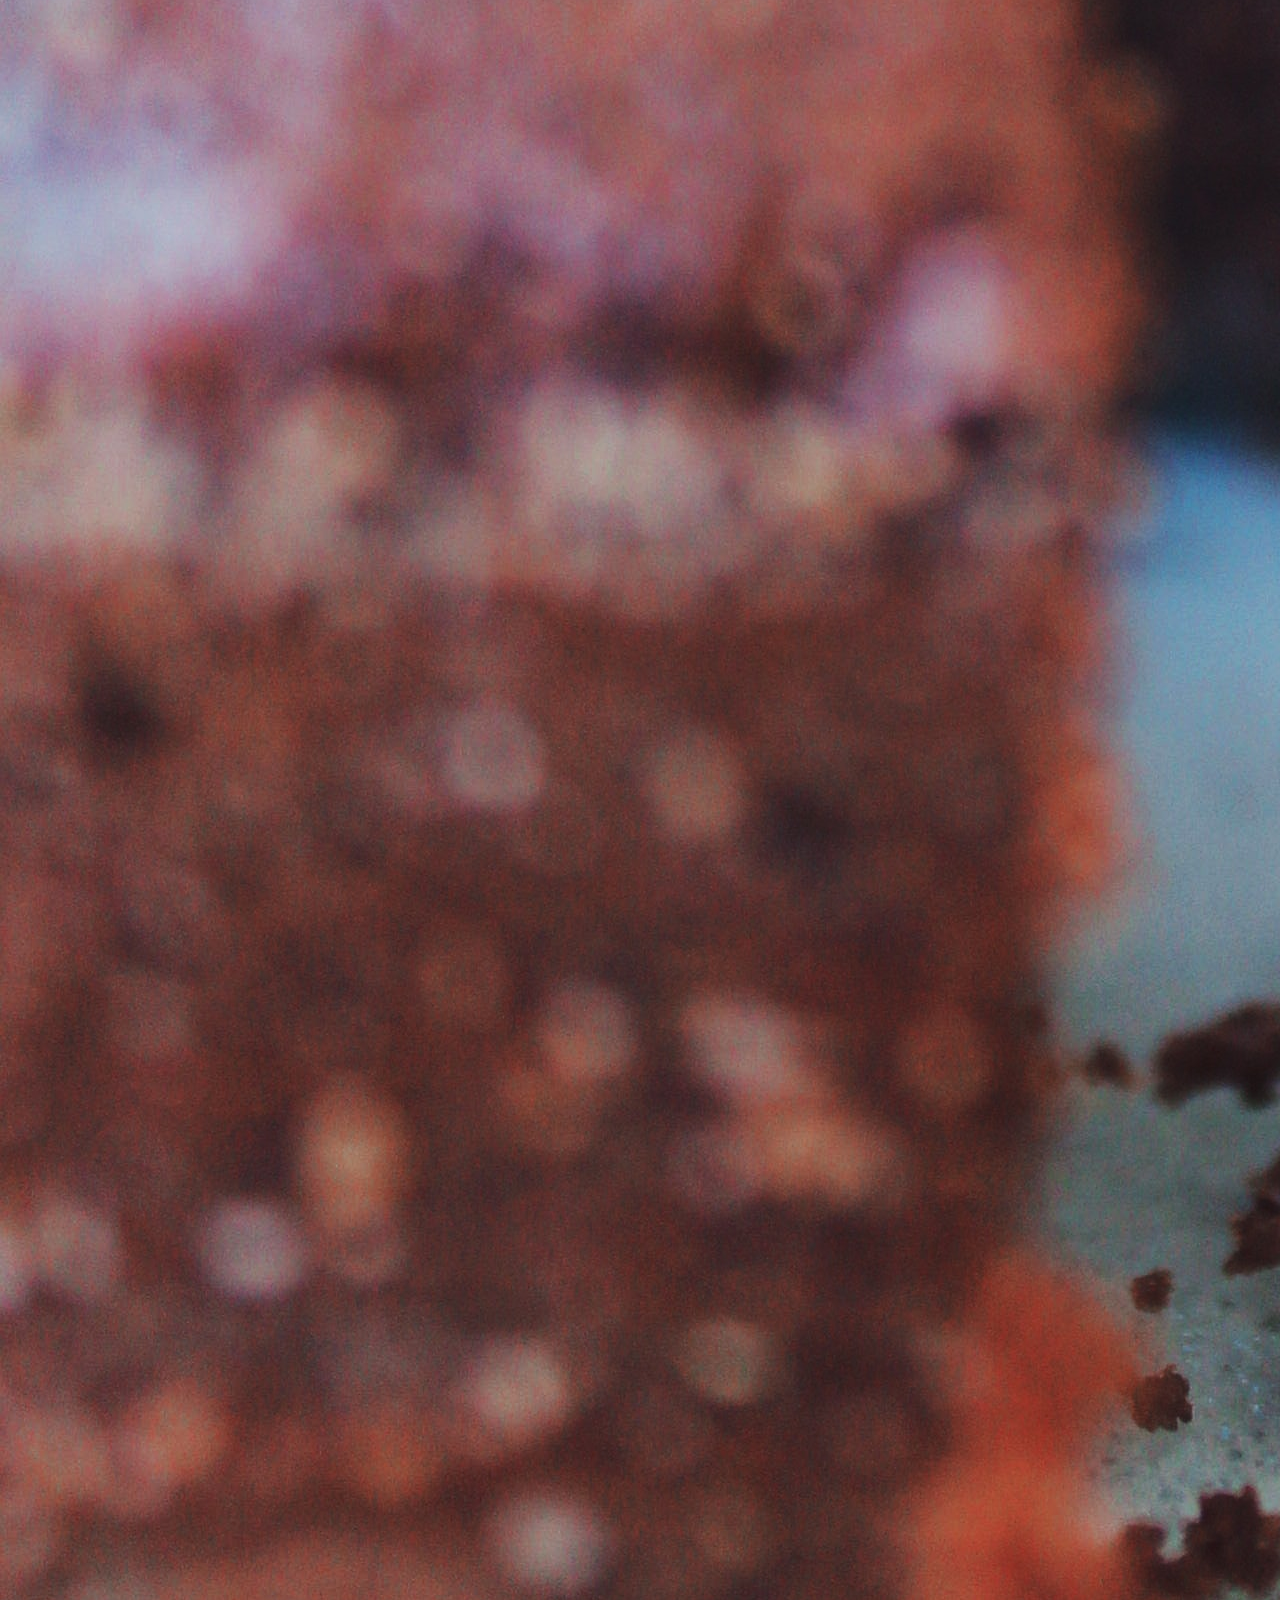
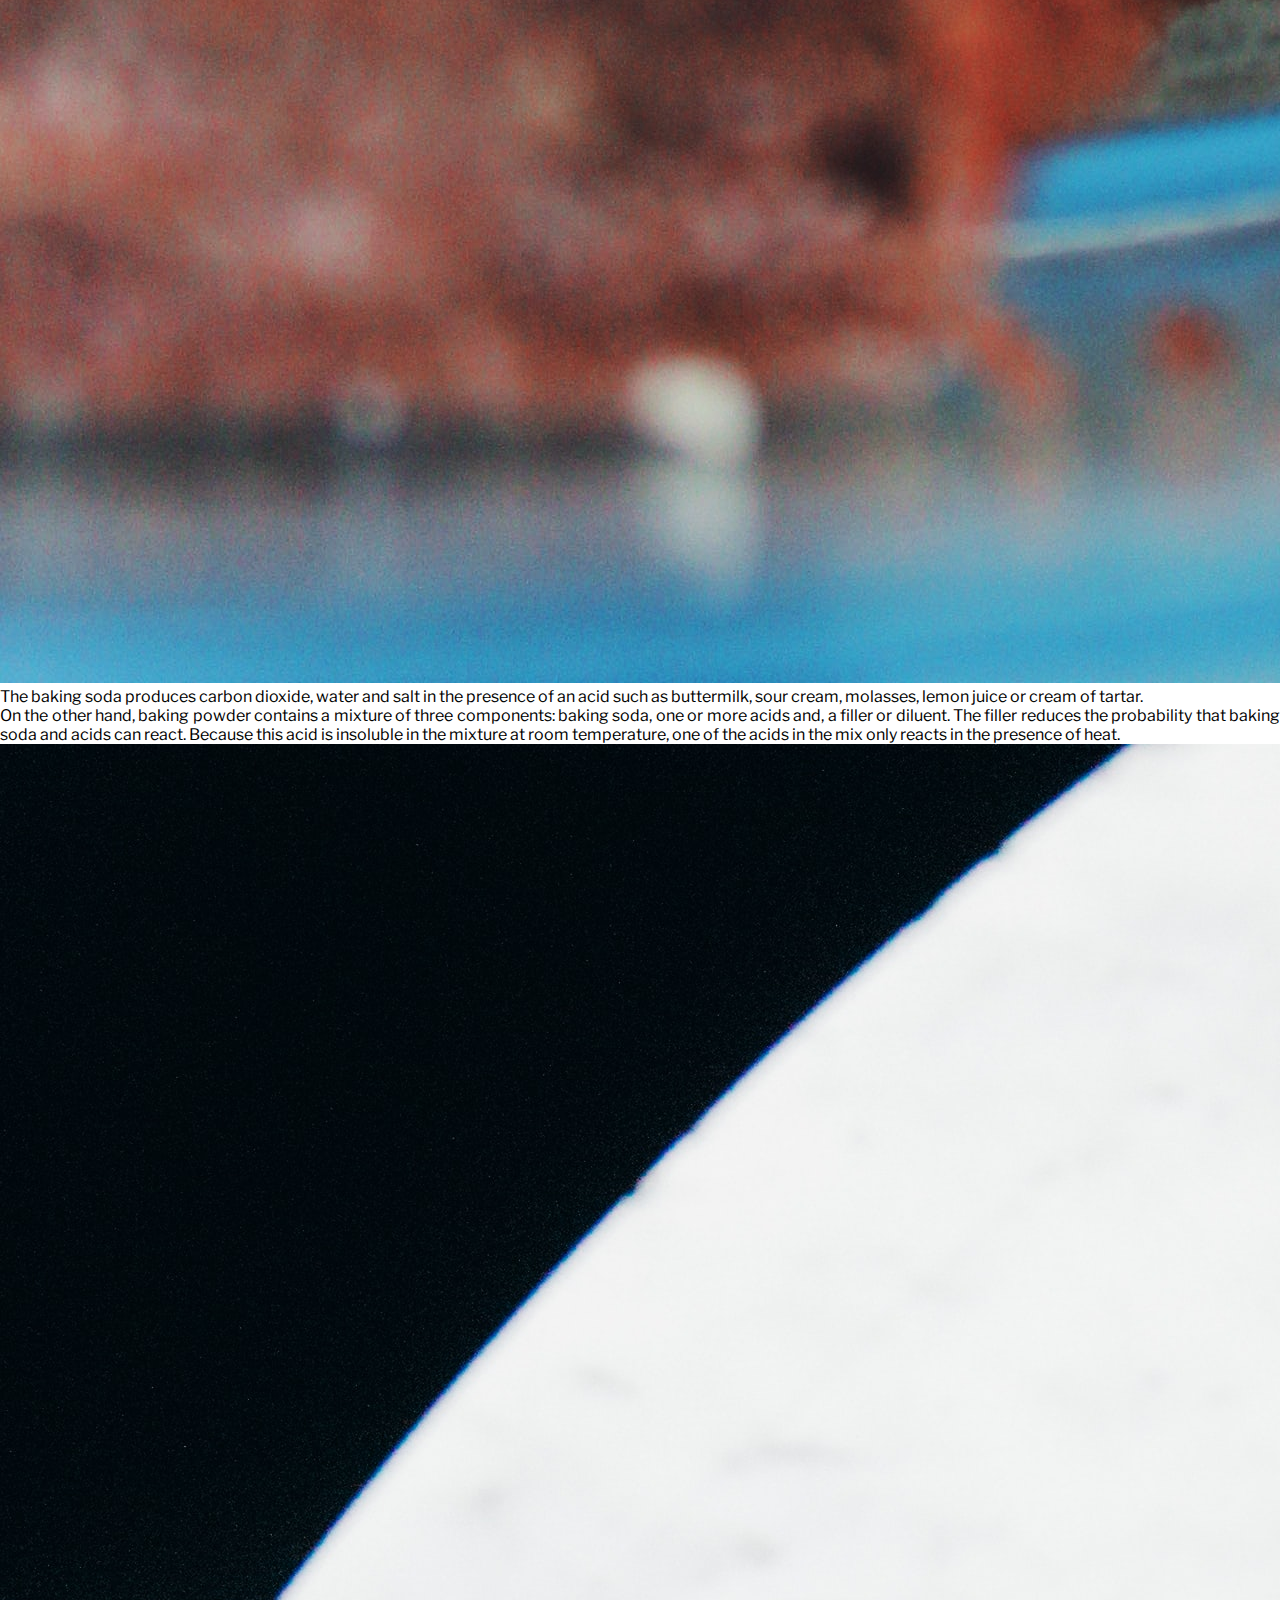
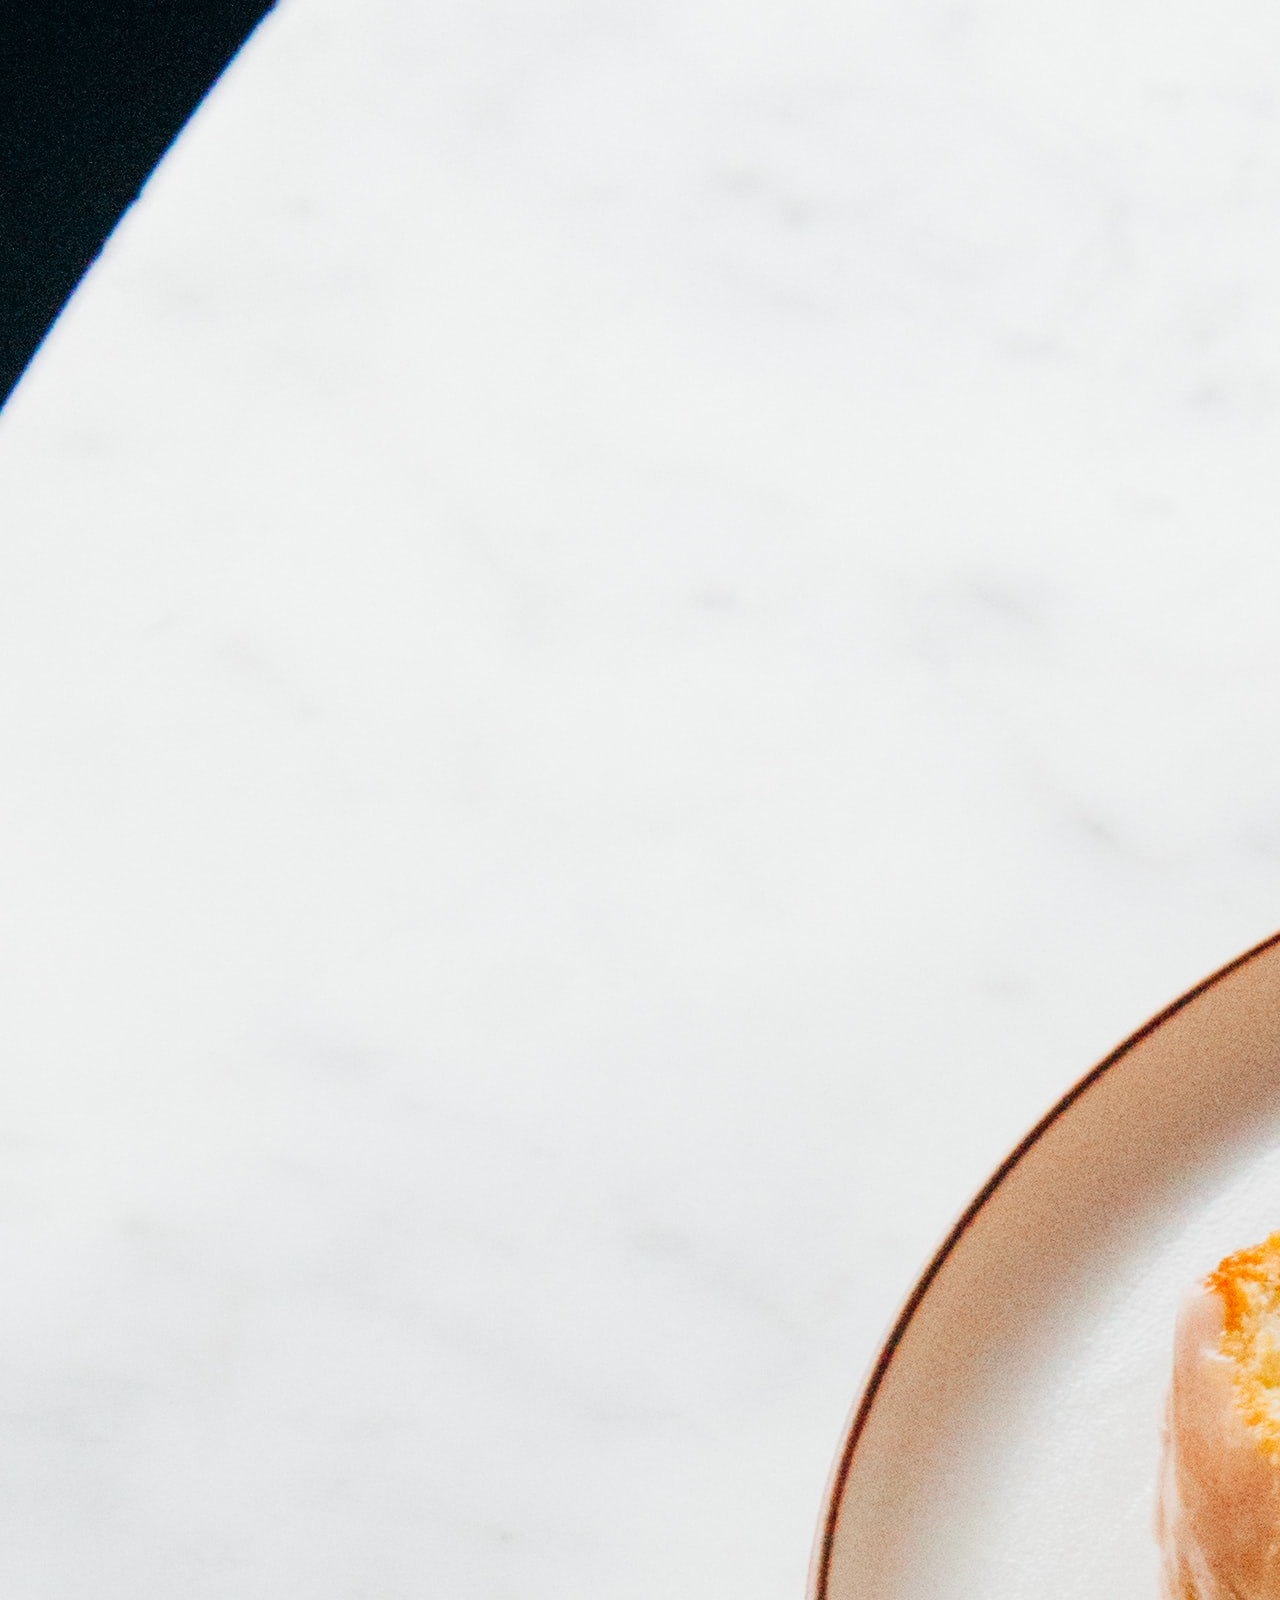
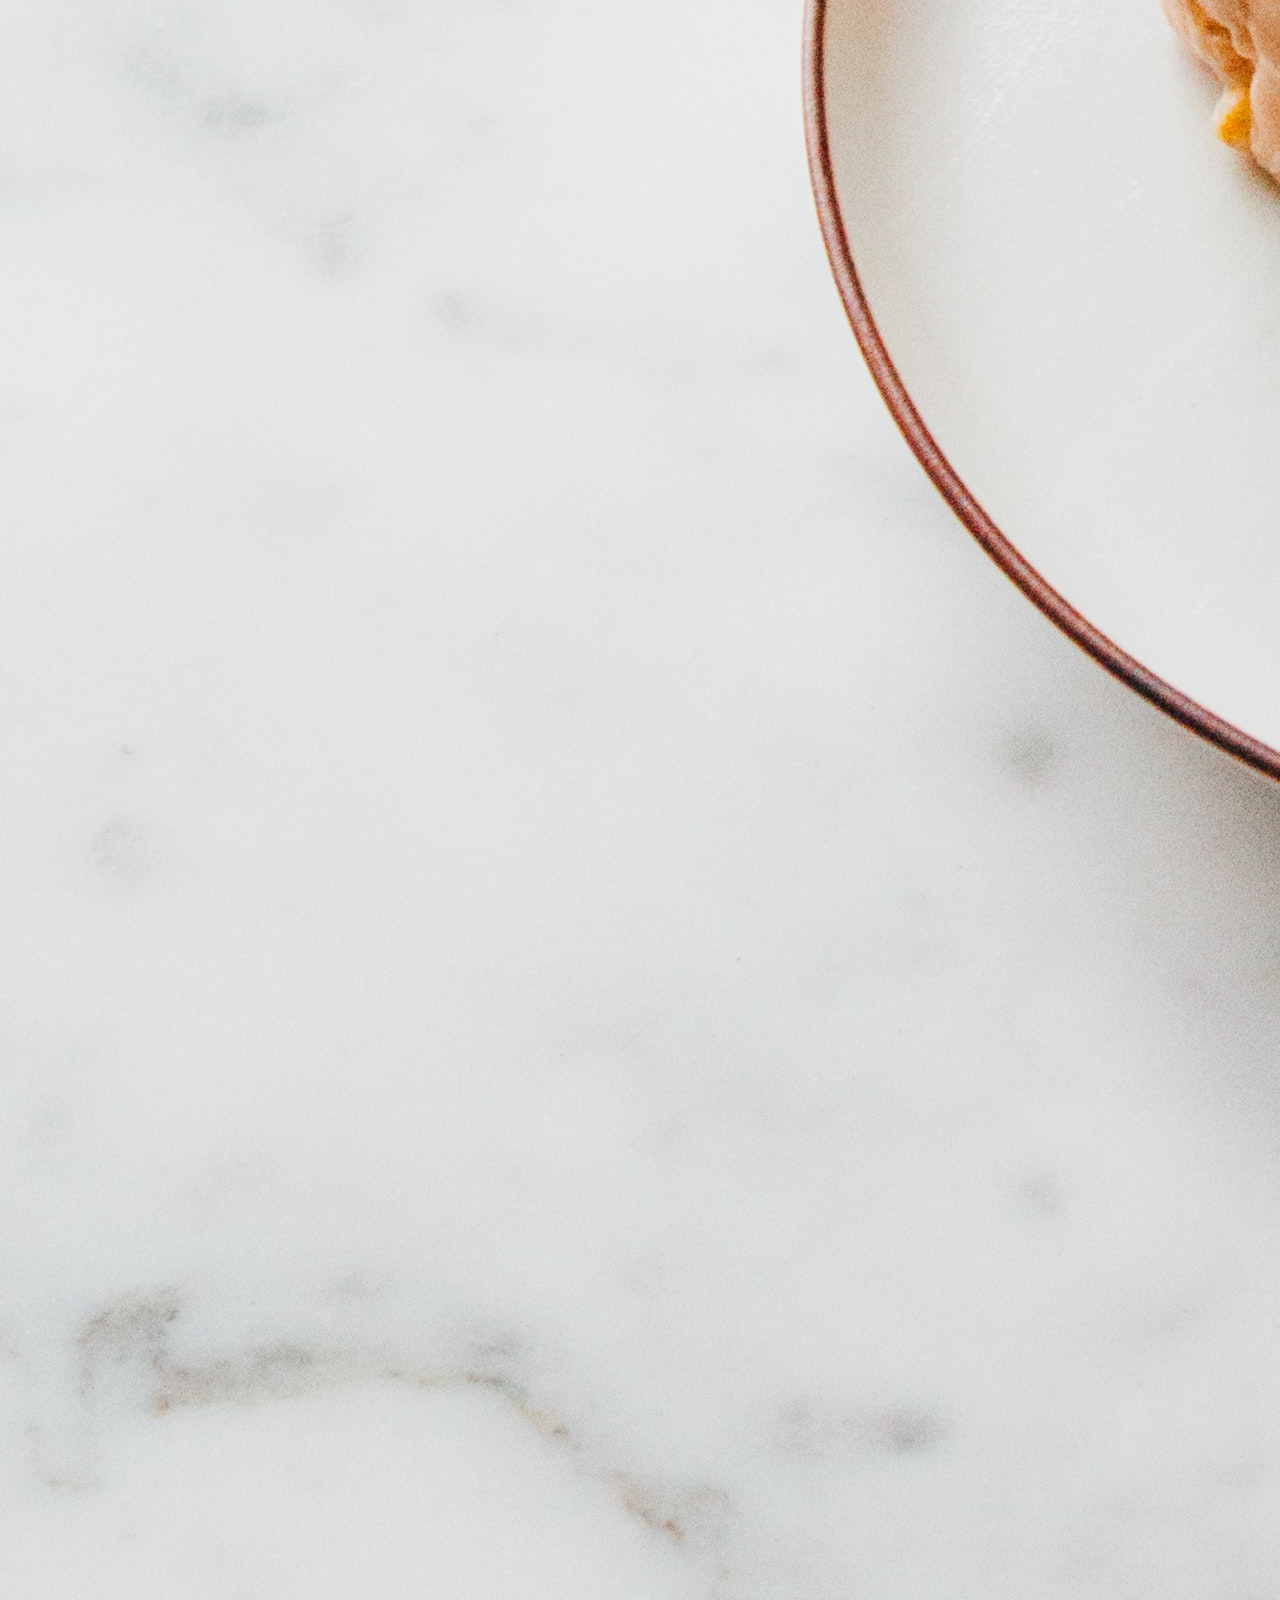
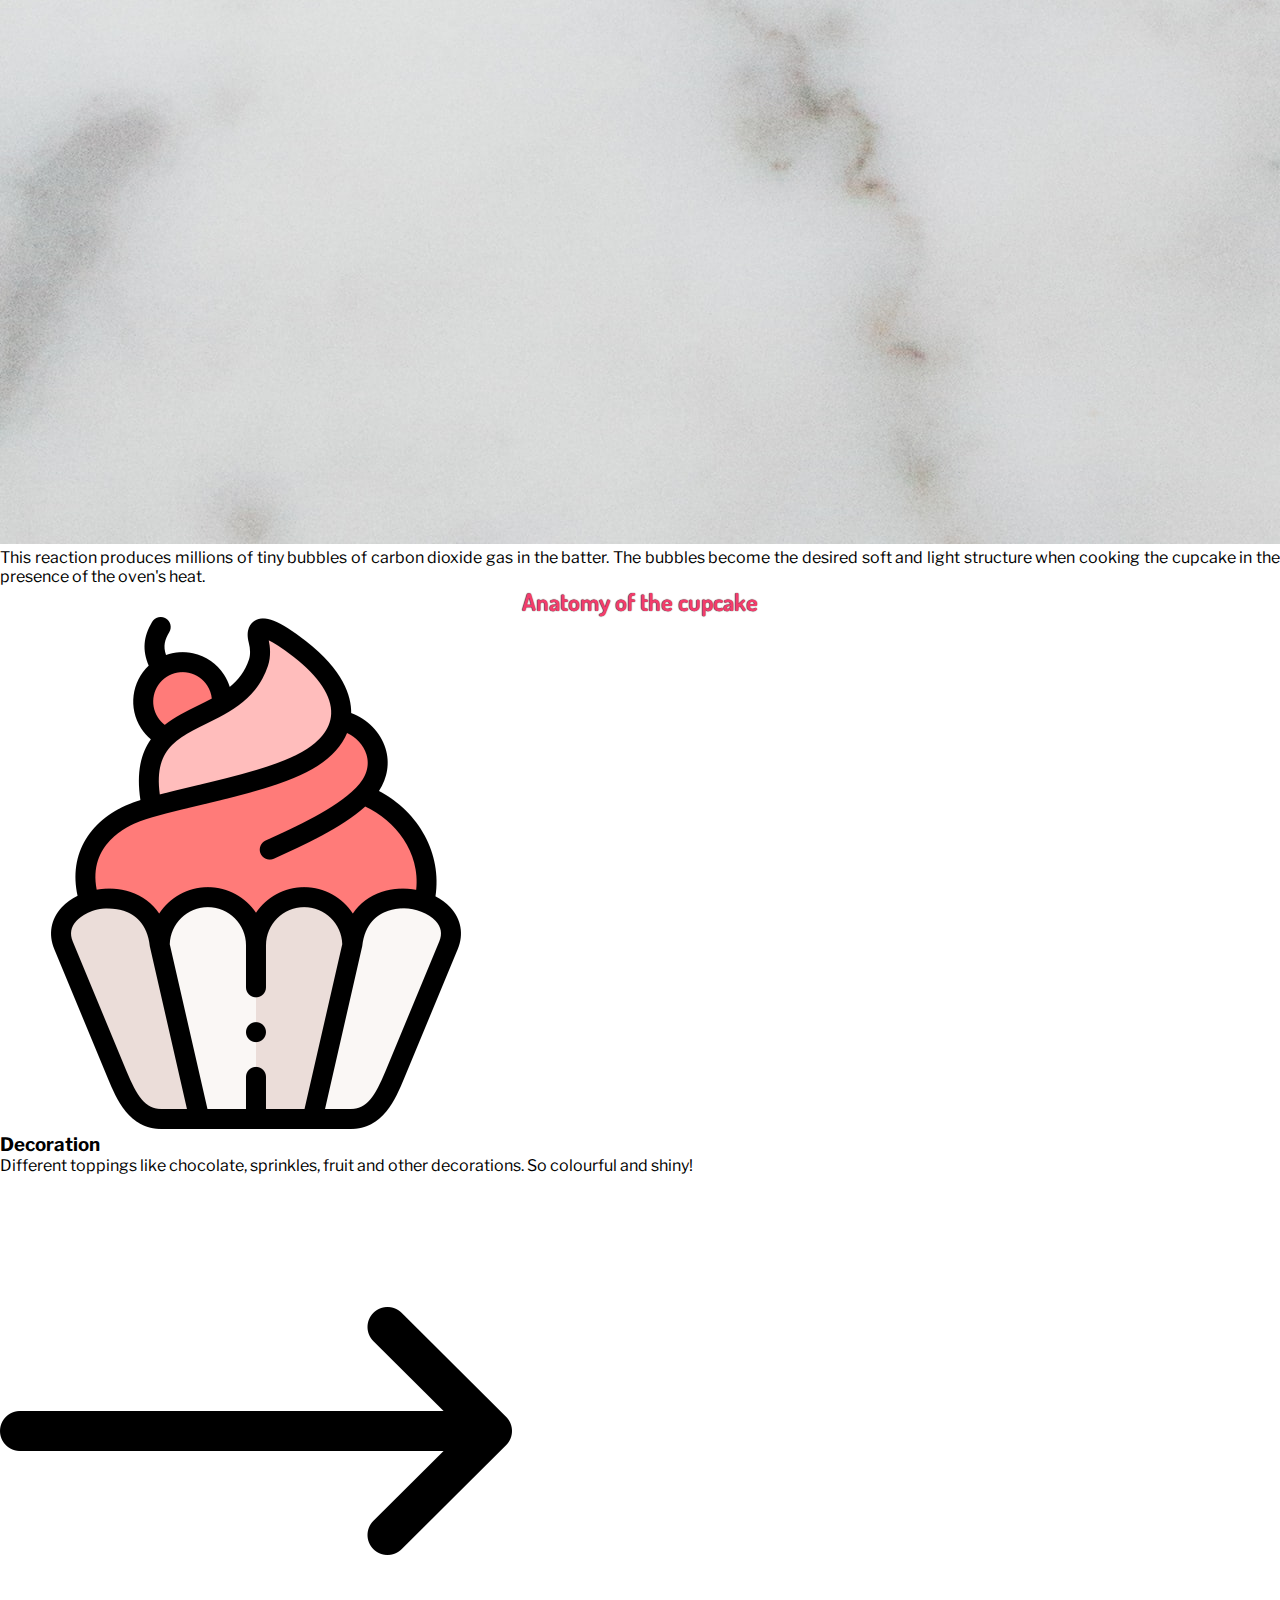
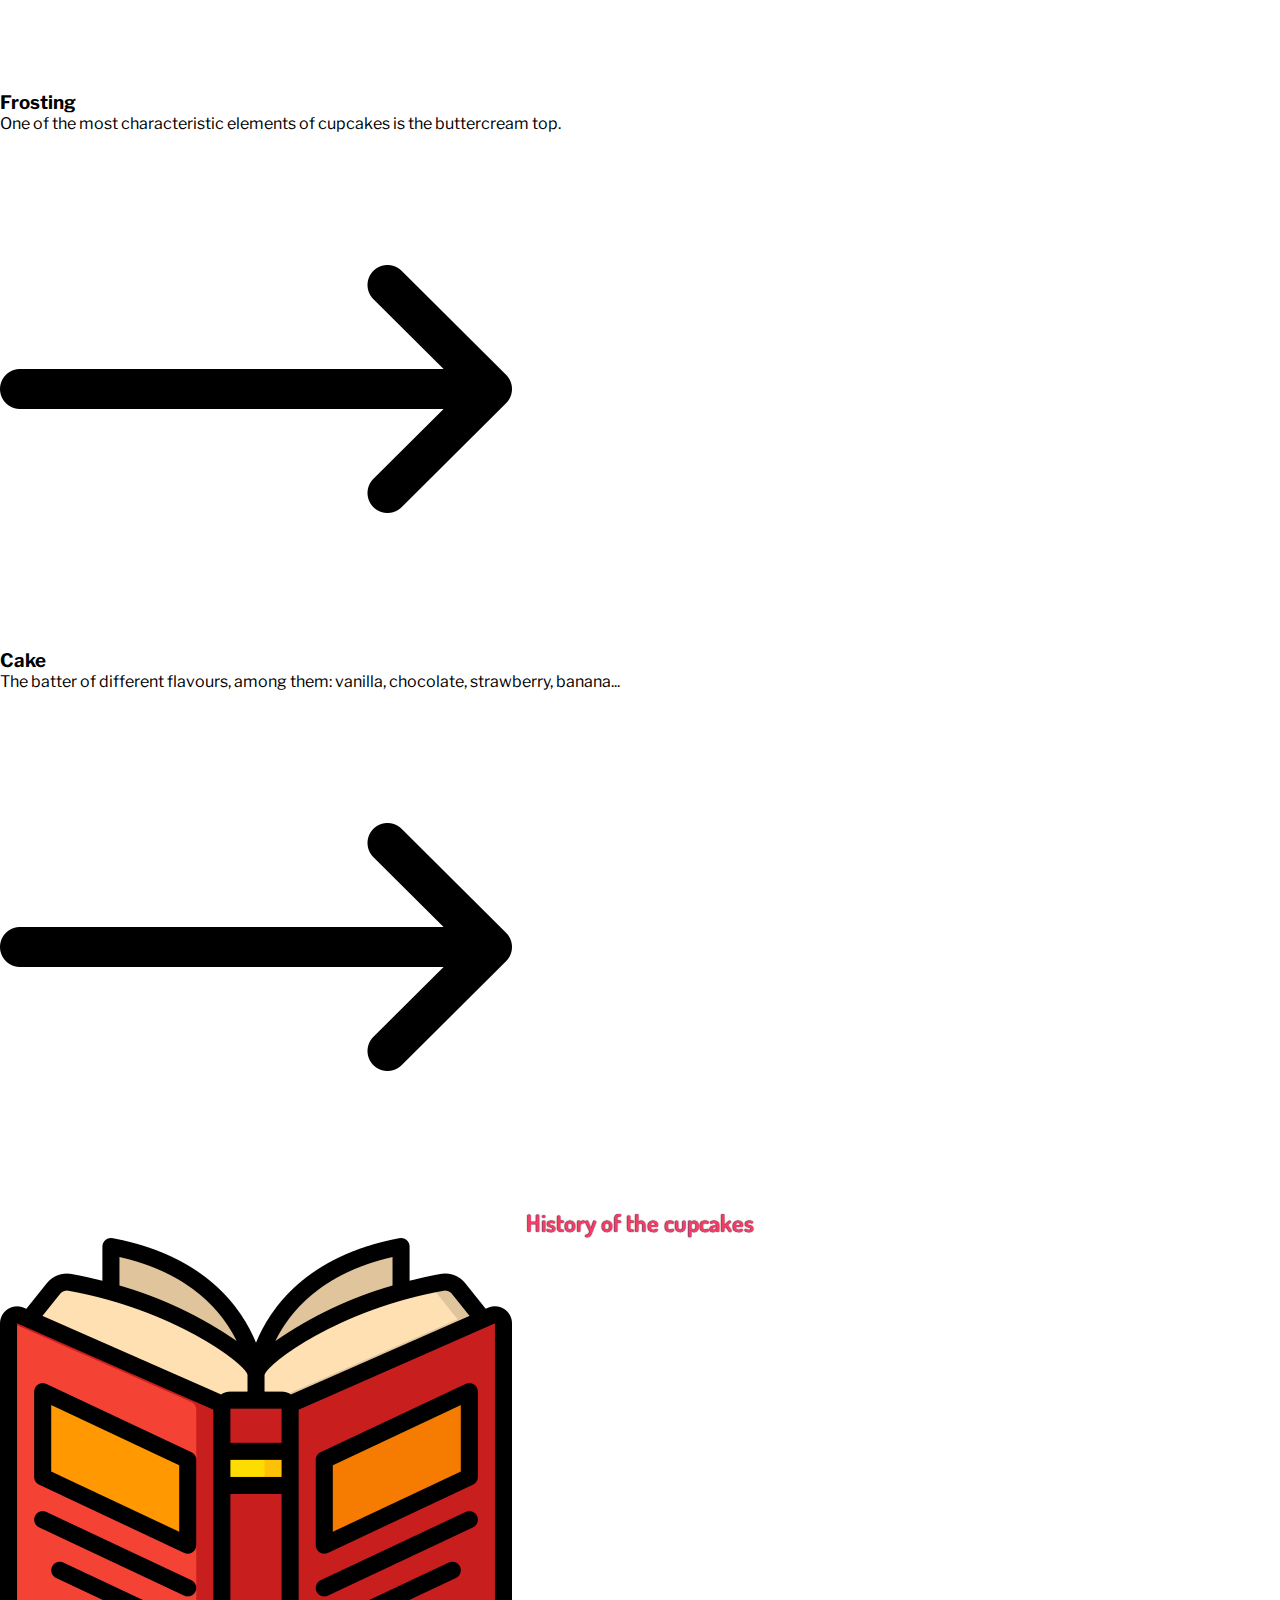
==== commit cd8c66b8: ":lipstick: Update style file and index.html" ====
--- a/tribute_page/index.html
+++ b/tribute_page/index.html
@@ -23,35 +23,42 @@
 
     <section class="ingredients">
         <h2>Ingredients</h2>
-        <img src="images/whisk.png" alt="bowl and whisk beating">
+        <img class="cream-image" src="images/whisk.png" alt="bowl and whisk beating">
         <p class="ingredients cream">It is necessary to cream the butter with sugar for the generation of foam. That will give way to the light texture of the cake. This cremation allows the incorporation of bubbles into the mixture that will expand with the oven's heat. These bubbles, the steam and, the carbon dioxide (CO2) from the baking powder/baking soda reaction gives the preparation the characteristic fluffy and airy texture. With cremation, the sugar crystals also allow the formation of bubbles that remain in the fat of the butter, forming a kind of soft structure. </p>
-        <img src="images/eggs.png" alt="bowl with some eggs">
+        <img class="eggs-image" src="images/eggs.png" alt="bowl with some eggs">
         <p class="ingredients eggs">Later with the incorporation of eggs, these ingredients interfere with gluten formation by interacting directly with the proteins that make it up. This previous interaction prevents the two proteins that compose gluten (gliadin and glutelin) from interacting between them. But not only that, all these ingredients add sweetness, moisture, body, and richness to cupcakes.</p>
-        <img src="images/wheat.png" alt="a bag with wheat flour">
+        <img class="flour-image" src="images/wheat.png" alt="a bag with wheat flour">
         <p class="ingredients flour">Then, the flour helps to stabilize the spongy batter to prevent it from collapsing when baked. If correctly baked, the structure formed by the protein molecules of the egg, the flour and the formation of air bubbles given by creaming the fat and sugar is maintained when it cools down.</p>
-        <img src="images/baking-soda.png" alt="bag with baking soda">
+        <img class="soda-image" src="images/baking-soda.png" alt="bag with baking soda">
         <p class="ingredients leavening">As for the leavening agents, these allow having a porous and spongy texture. The leavening agents produce gas carbon dioxide (CO2). The most common leavening agents are baking soda and baking powder. Each of them works under different conditions. So, it is not possible to replace one and the other indiscriminately.</p>
-        <img class="cake chocolate" src="images/helena-nunes-santana-l5JOcu46o-k-unsplash.jpg" alt="fluffy chocolate cake">
+        <div class="container-1">
+            <img class="cake chocolate" src="images/helena-nunes-santana-l5JOcu46o-k-unsplash.jpg" alt="fluffy chocolate cake">
+        </div>
         <p>The baking soda produces carbon dioxide, water and salt in the presence of an acid such as buttermilk, sour cream, molasses, lemon juice or cream of tartar.</p> <p>On the other hand, baking powder contains a mixture of three components: baking soda, one or more acids and, a filler or diluent. The filler reduces the probability that baking soda and acids can react. Because this acid is insoluble in the mixture at room temperature, one of the acids in the mix only reacts in the presence of heat.</p> 
-        <img class="cake vanilla" src="images/charles-deluvio-9A_n4yg32so-unsplash.jpg" alt="fluffy vanilla cake">
+        <div class="container-2">
+            <img class="cake vanilla" src="images/charles-deluvio-9A_n4yg32so-unsplash.jpg" alt="fluffy vanilla cake">
+        </div>
         <p>This reaction produces millions of tiny bubbles of carbon dioxide gas in the batter. The bubbles become the desired soft and light structure when cooking the cupcake in the presence of the oven's heat.</p>
     </section>
 
     <section class="anatomy">
         <h2>Anatomy of the cupcake</h2>
         <img src="images/cupcake_3.png" alt="cupcake with cherry as decoration, fluffy frosting and the cake">
-        <section class="anatomy decoration">
+        <section class="decoration">
             <h3>Decoration</h3>
             <p>Different toppings like chocolate, sprinkles, fruit and other decorations. So colourful and shiny!</p>
         </section>
-        <section class="anatomy frosting">
+        <img class="arrow-1" src="images/right-arrow.png" alt="arrow pointing to decoration of cupcake">
+        <section class="frosting">
             <h3>Frosting</h3>
             <p>One of the most characteristic elements of cupcakes is the buttercream top. </p>
         </section>
-        <section class="anatomy cake">
+        <img class="arrow-2" src="images/right-arrow.png" alt="arrow pointing to frosting of cupcake">
+        <section class="cake">
             <h3>Cake</h3>
             <p>The batter of different flavours, among them: vanilla, chocolate, strawberry, banana...</p>
         </section>
+        <img class="arrow-3" src="images/right-arrow.png" alt="arrow pointing to cake of cupcake">
     </section>
 
     <section class="history">
@@ -81,4 +88,6 @@
 
     <footer>Made with love by <a href="https://www.linkedin.com/in/diana-maria-henao-parra/" target="_blank">Diana Henao</a> <img src="images/cookies.png" alt="heart shaped cookies"></footer>
 </body>
-</html>+</html>
+
+<div>Icons made by <a href="https://www.freepik.com" title="Freepik">Freepik</a> from <a href="https://www.flaticon.com/" title="Flaticon">www.flaticon.com</a></div>--- a/tribute_page/css/style.css
+++ b/tribute_page/css/style.css
@@ -12,18 +12,18 @@
 }
 
 h1 {
+    background-color: #f20530;
+    color: #fff;
     font-family: 'Pacifico', cursive;
-    color: #fff;
+    text-align: center;
     text-shadow: 0px 0px 1px #000;
+}
+
+h2 {
+    color: #f23d6d;
+    font-family: 'Dosis', sans-serif;
     text-align: center;
-    background-color: #f20530;
-}
-
-h2 {
-    font-family: 'Dosis', sans-serif;
-    color: #f23d6d;
     text-shadow: 0px 0px 1px #000;
-    text-align: center;
 }
 
 p, h3 {
@@ -34,31 +34,69 @@
 footer {
     background-color: #f20530;
     color: #fff;
+    font-family: 'Dosis';
     text-align: center;
-    font-family: 'Dosis';
     text-shadow: 0px 0px 1px #000;
 }
 
 @media screen and (max-width: 834px) {
     h1 {
+        font-size: 1.8rem;
         height: 130px;
         line-height: 130px;
         white-space: nowrap;
-        font-size: 1.8rem;
+        width: 100%;
     }
 
     .definition img, .anatomy img {
+        display: block;
+        margin: auto;        
+        padding: 5%;
         width: 80%;
-        padding: 5%;
-    }
-
-    .ingredients img, .vanilla {
+    }
+
+    .ingredients img {
         width: 30%;
     }
 
-    .chocolate {
-        width: 100%;
-        clip-path: inset(50px 3px 50px 0px);
+    .container-1 {
+        border: 3px solid #000;
+        height: 100px;    
+        margin: 10% auto 0%;
+        overflow: hidden;
+        position: relative;
+        width: 80%;
+    }
+
+    .container-1 > .chocolate {
+        bottom: -100%;
+        left: -100%; 
+        margin: auto;
+        min-height: 100%;
+        min-width: 100%;
+        position: absolute;
+        right: -100%;
+        top: -100%;
+    }
+
+    .container-2 {
+        border: 3px solid #000;
+        float: left;
+        height: 100px;
+        margin: 12% 5% 0% 10%;
+        overflow: hidden;
+        position: relative;
+        width: 30%;
+    }
+
+    .container-2 > .vanilla {
+        bottom: -100%;
+        left: -300%;
+        margin: auto;
+        min-width: 700%;
+        position: absolute;
+        right: -100%;
+        top: -100%;
     }
 
     .history img {
@@ -74,7 +112,112 @@
         width: 10%;
     }
 
-    .definition p, .ingredients p, .differences p {
+    .definition p, 
+    .ingredients p, 
+    .differences p {
         padding: 0 10% 0 10%;
     }
+
+    section {
+        padding: 0 0 10% 0;
+    }
+
+    .definition h2 {
+        padding-top: 5%;
+    }
+
+    .ingredients p, 
+    .history h3 {
+        padding-top: 10%;
+    }
+
+    .eggs-image, 
+    .soda-image {
+        border: 3px solid #000;
+        float:right;
+        margin: 12% 10% 0% 5%;
+    }
+
+    .cream-image, 
+    .flour-image {
+        border: 3px solid #000;
+        float: left;
+        margin: 12% 5% 0% 10%;
+    }
+
+    .anatomy {
+        height: 760px;
+    }
+
+    .anatomy h3 {
+        border: 3px solid #000;
+        border-radius: 20px;
+        font-family: 'Pacifico', cursive;
+        text-align: center;
+    }
+
+    .anatomy p {
+        font-family: 'Dosis';
+        text-align: center;
+        font-size: 0.7rem;
+        padding: 0 3%;
+        margin-bottom: -10%;
+    }
+
+    .anatomy img {
+        display: block;
+        margin: 250px auto;   
+        max-width: 300px;
+    }
+
+    .decoration {
+        background-color: #b9bf0499; /*opacity in the last 2 digits */
+        border: 3px solid #000;
+        border-radius: 15px;
+        width: 40%;
+        float: left;
+        margin: -750px 5%;
+    }
+
+    .decoration h3 {
+        background-color: #b9bf04;
+        width: 80%;
+        margin: -12% auto 5% auto;
+    }
+
+    .frosting {
+        background-color: #f2b70599; /*opacity in the last 2 digits */
+        border: 3px solid #000;
+        border-radius: 15px;
+        width: 40%;
+        float: right;
+        margin: -700px 5%;
+    }
+
+    .frosting h3 {
+        background-color: #f2b705;
+        width: 70%;
+        margin: -12% auto 5% auto;
+    }
+
+    .cake {
+        background-color: #f23d6d99; /*opacity in the last 2 digits */
+        border: 3px solid #000;
+        border-radius: 15px;
+        width: 50%;
+        margin: -200px auto;
+    }
+
+    .cake h3 {
+        background-color: #f23d6d;
+        width: 50%;
+        margin: -12% auto 5% auto;
+    }
+
+    .arrow-1, 
+    .arrow-2, 
+    .arrow-3 {
+        position: absolute;
+    }
+
 }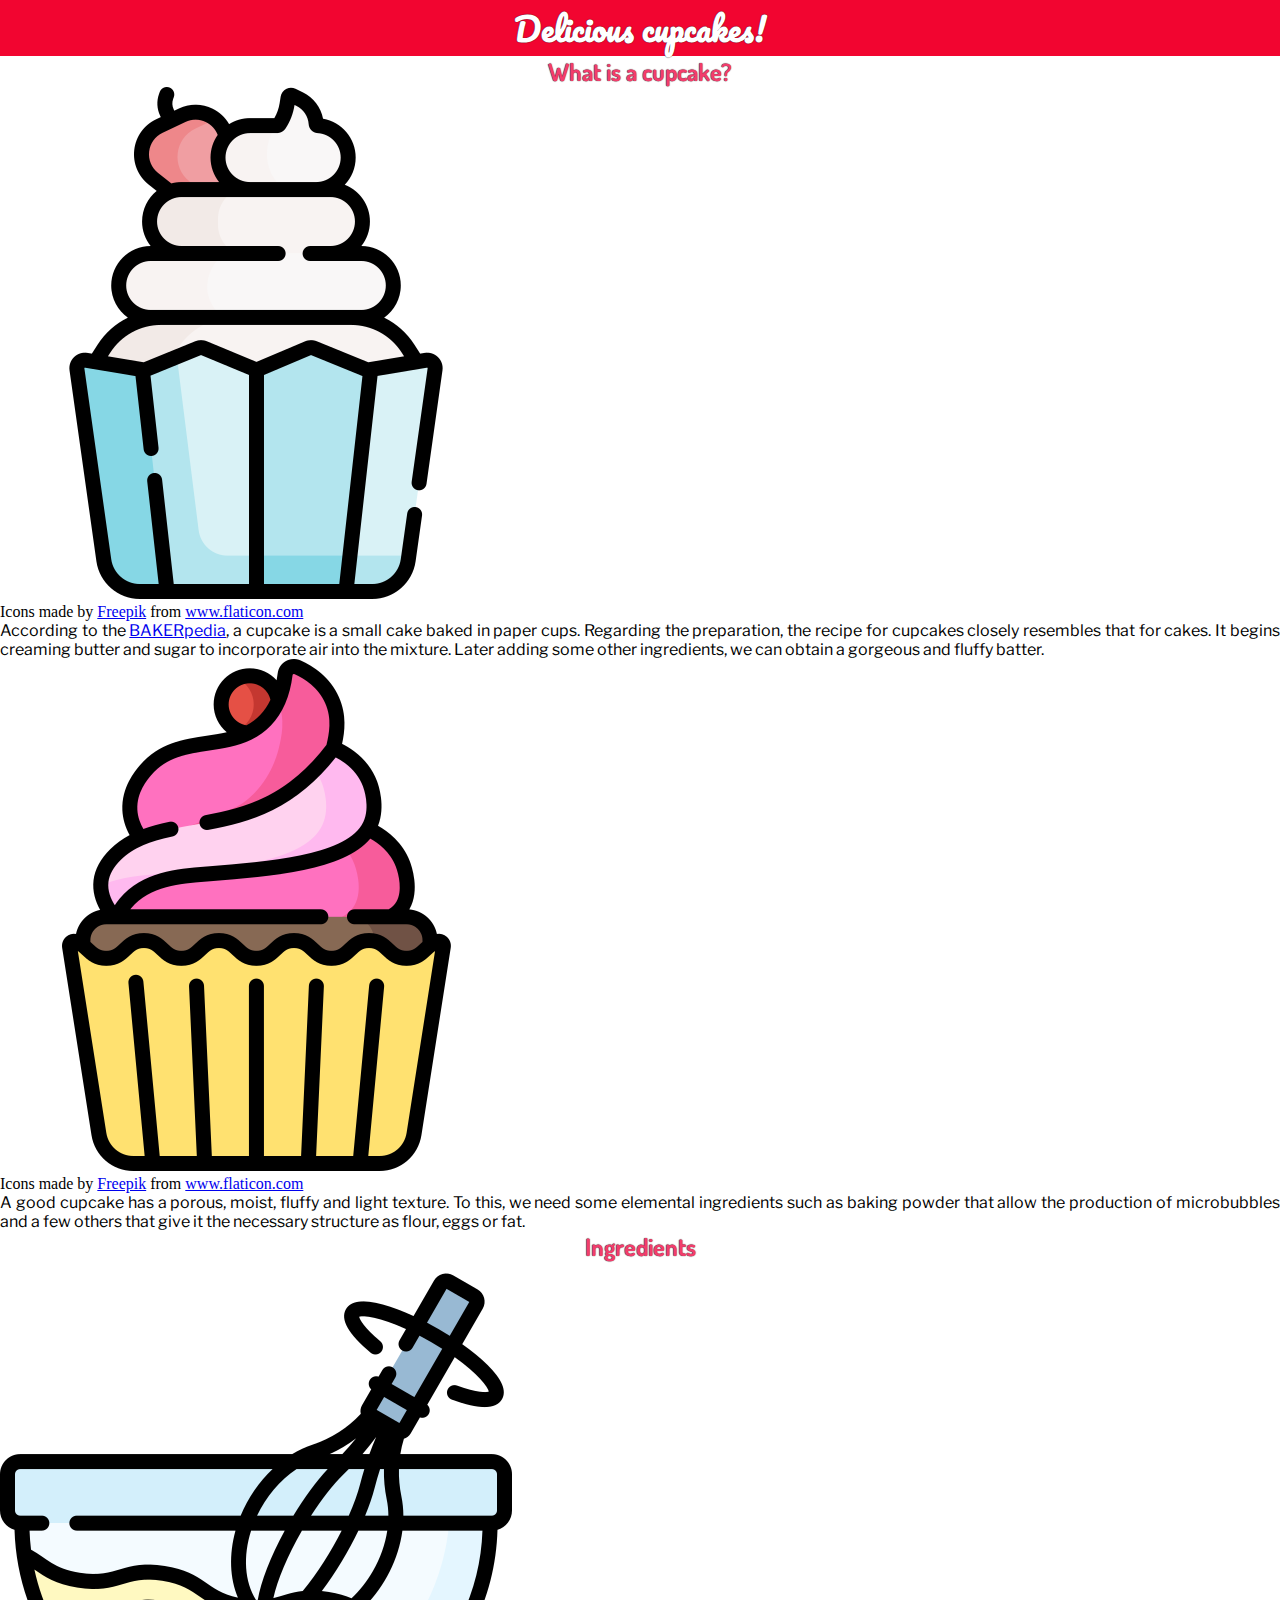
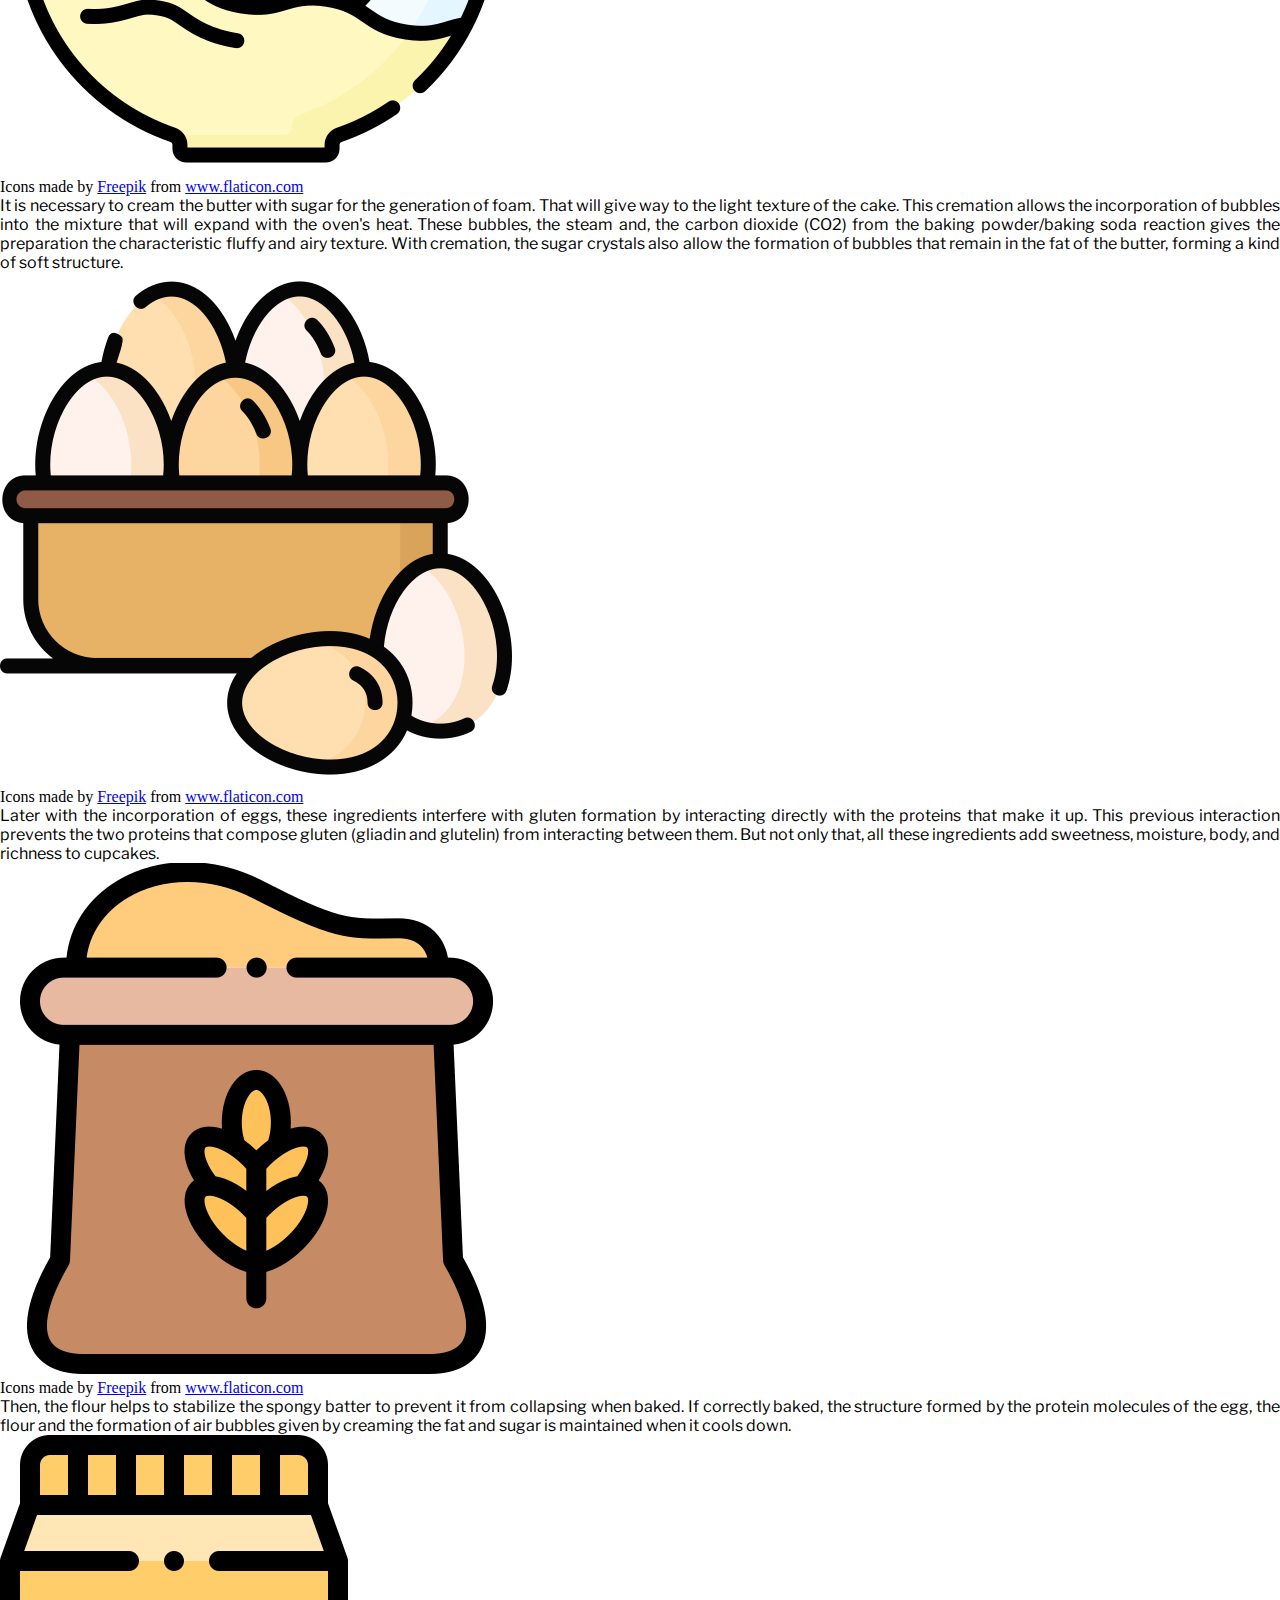
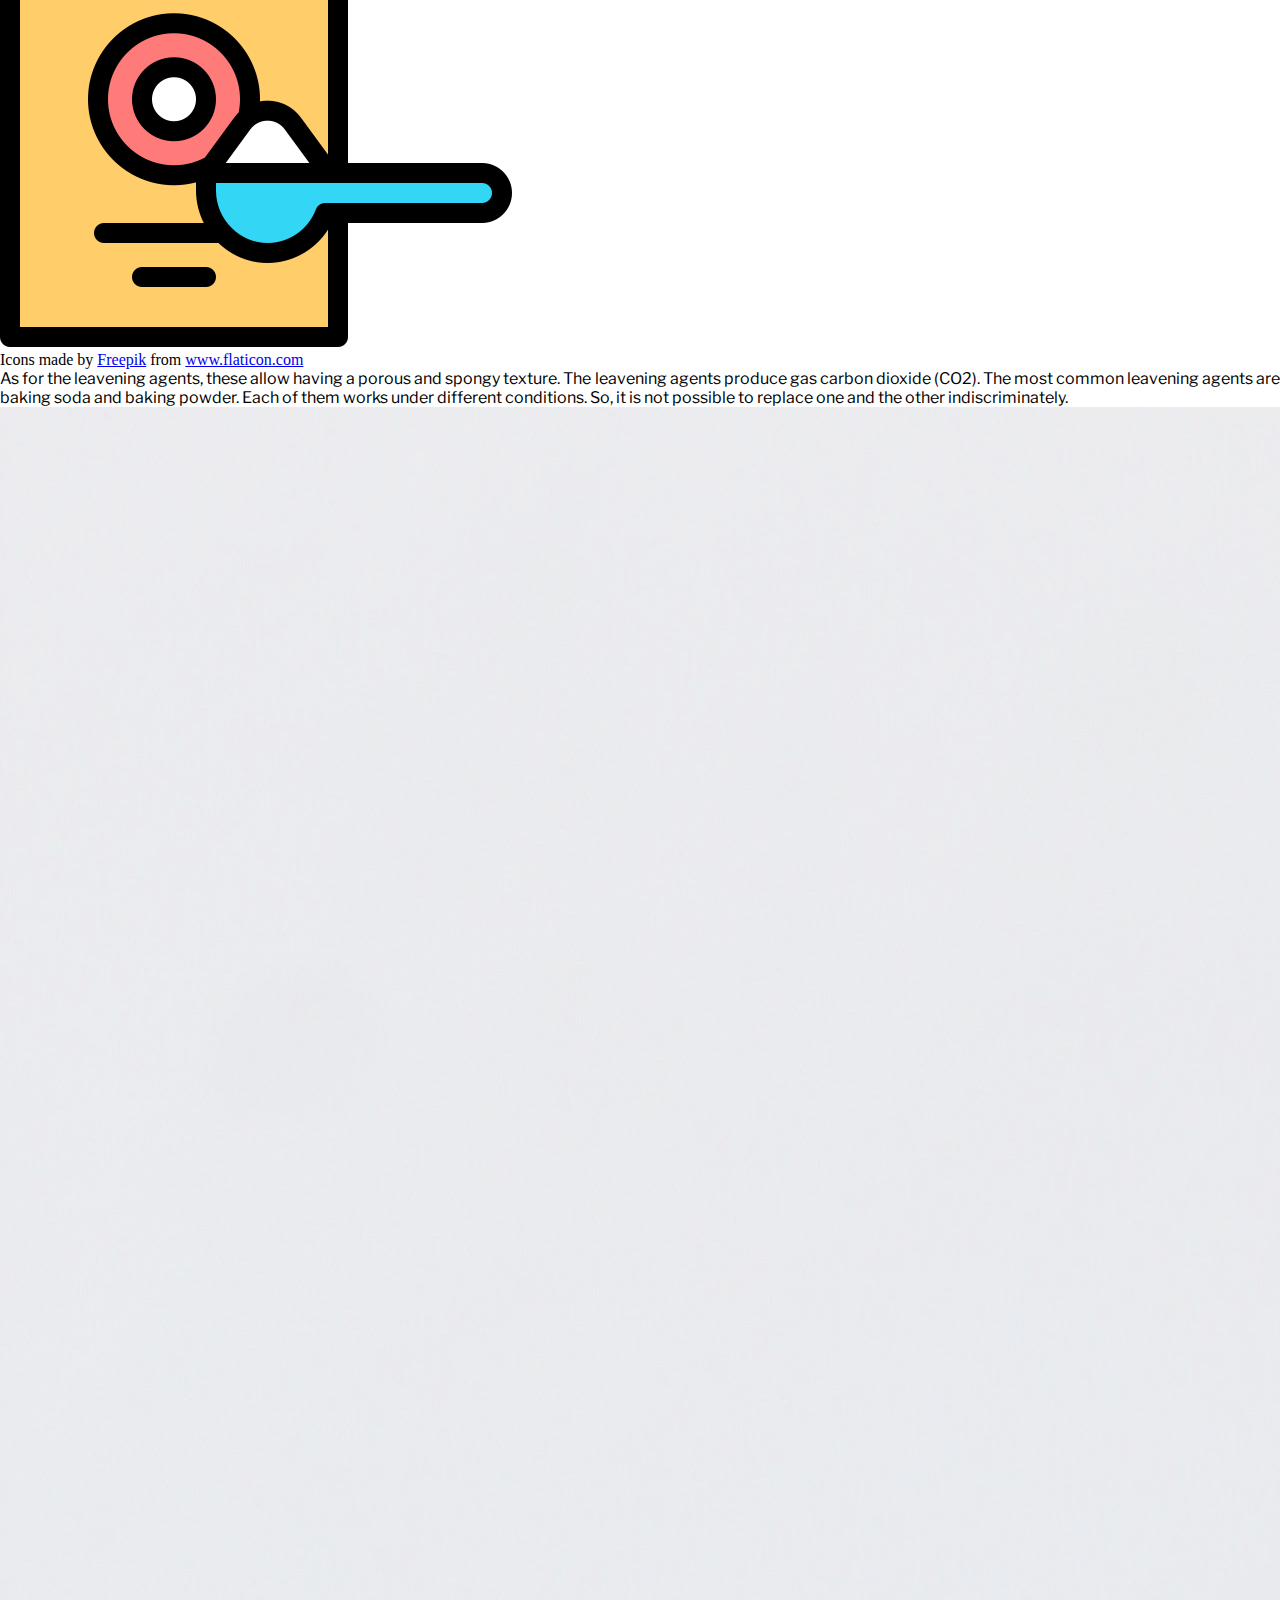
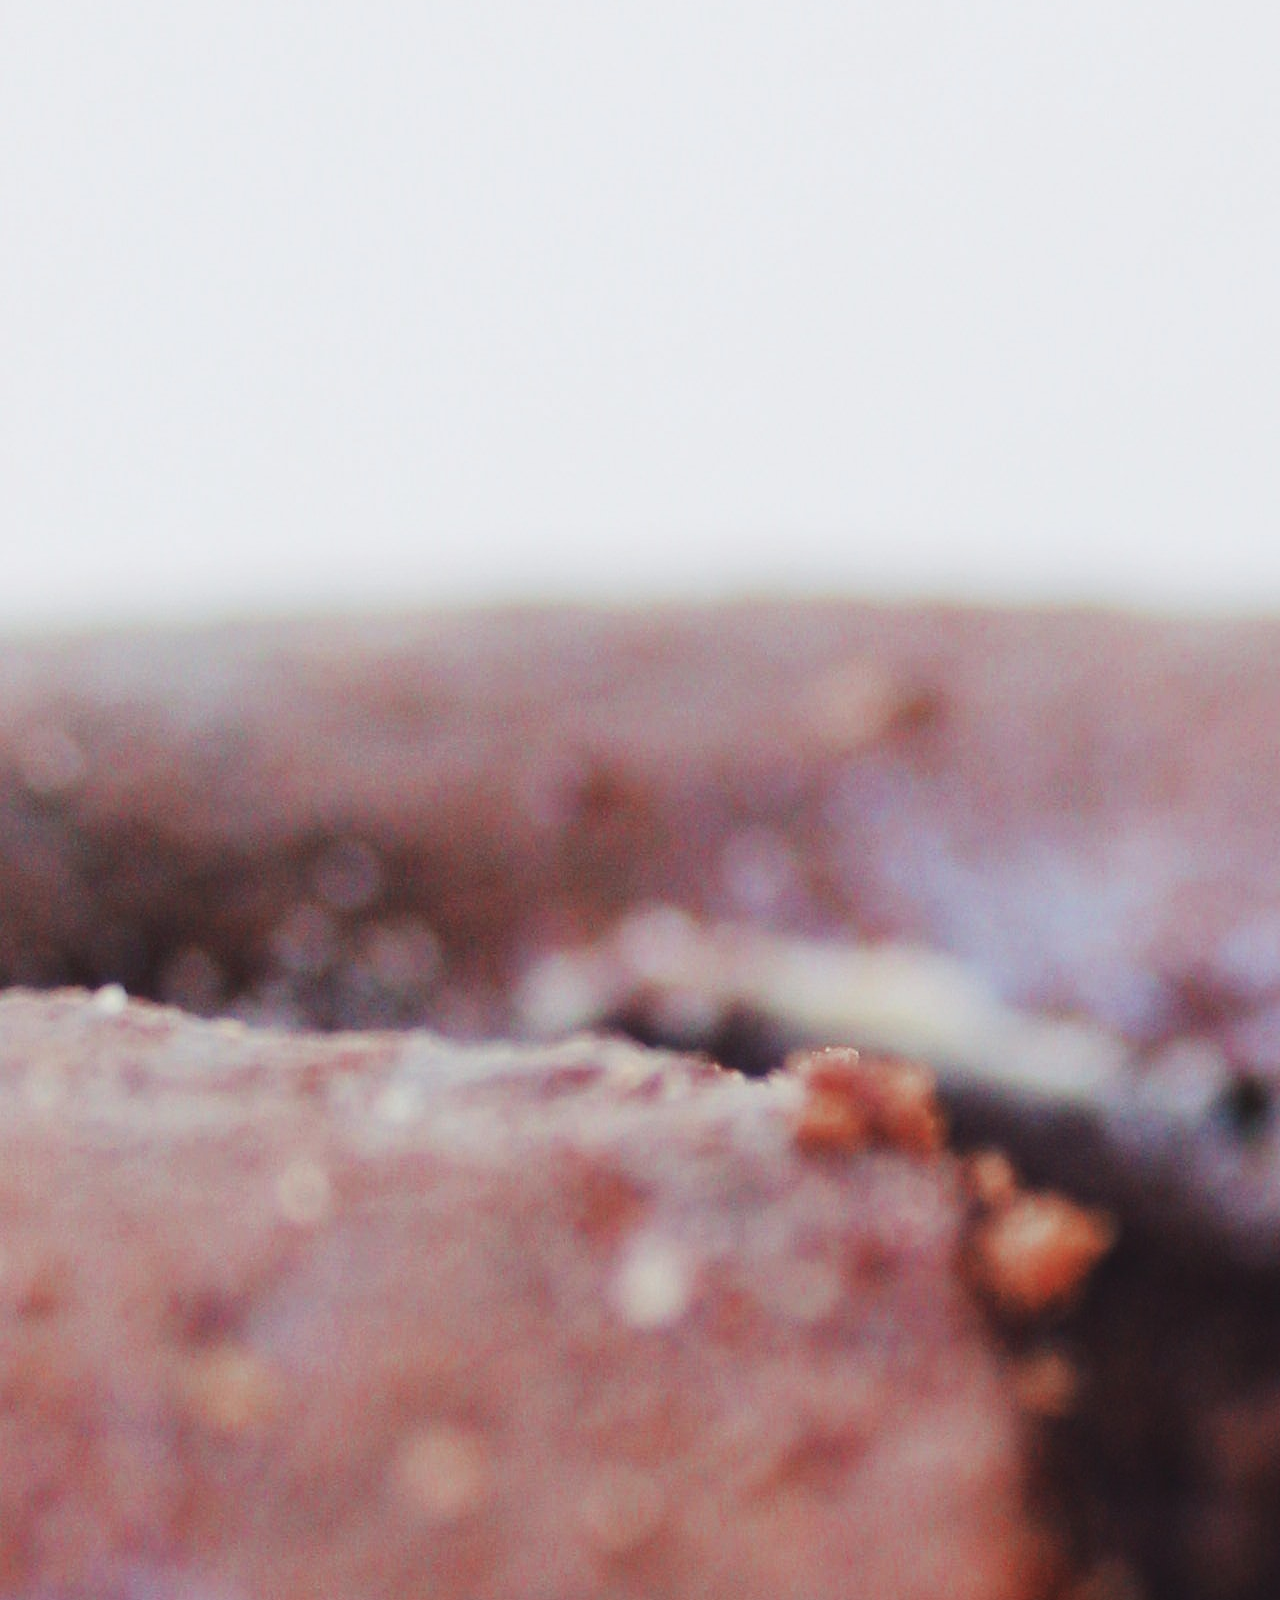
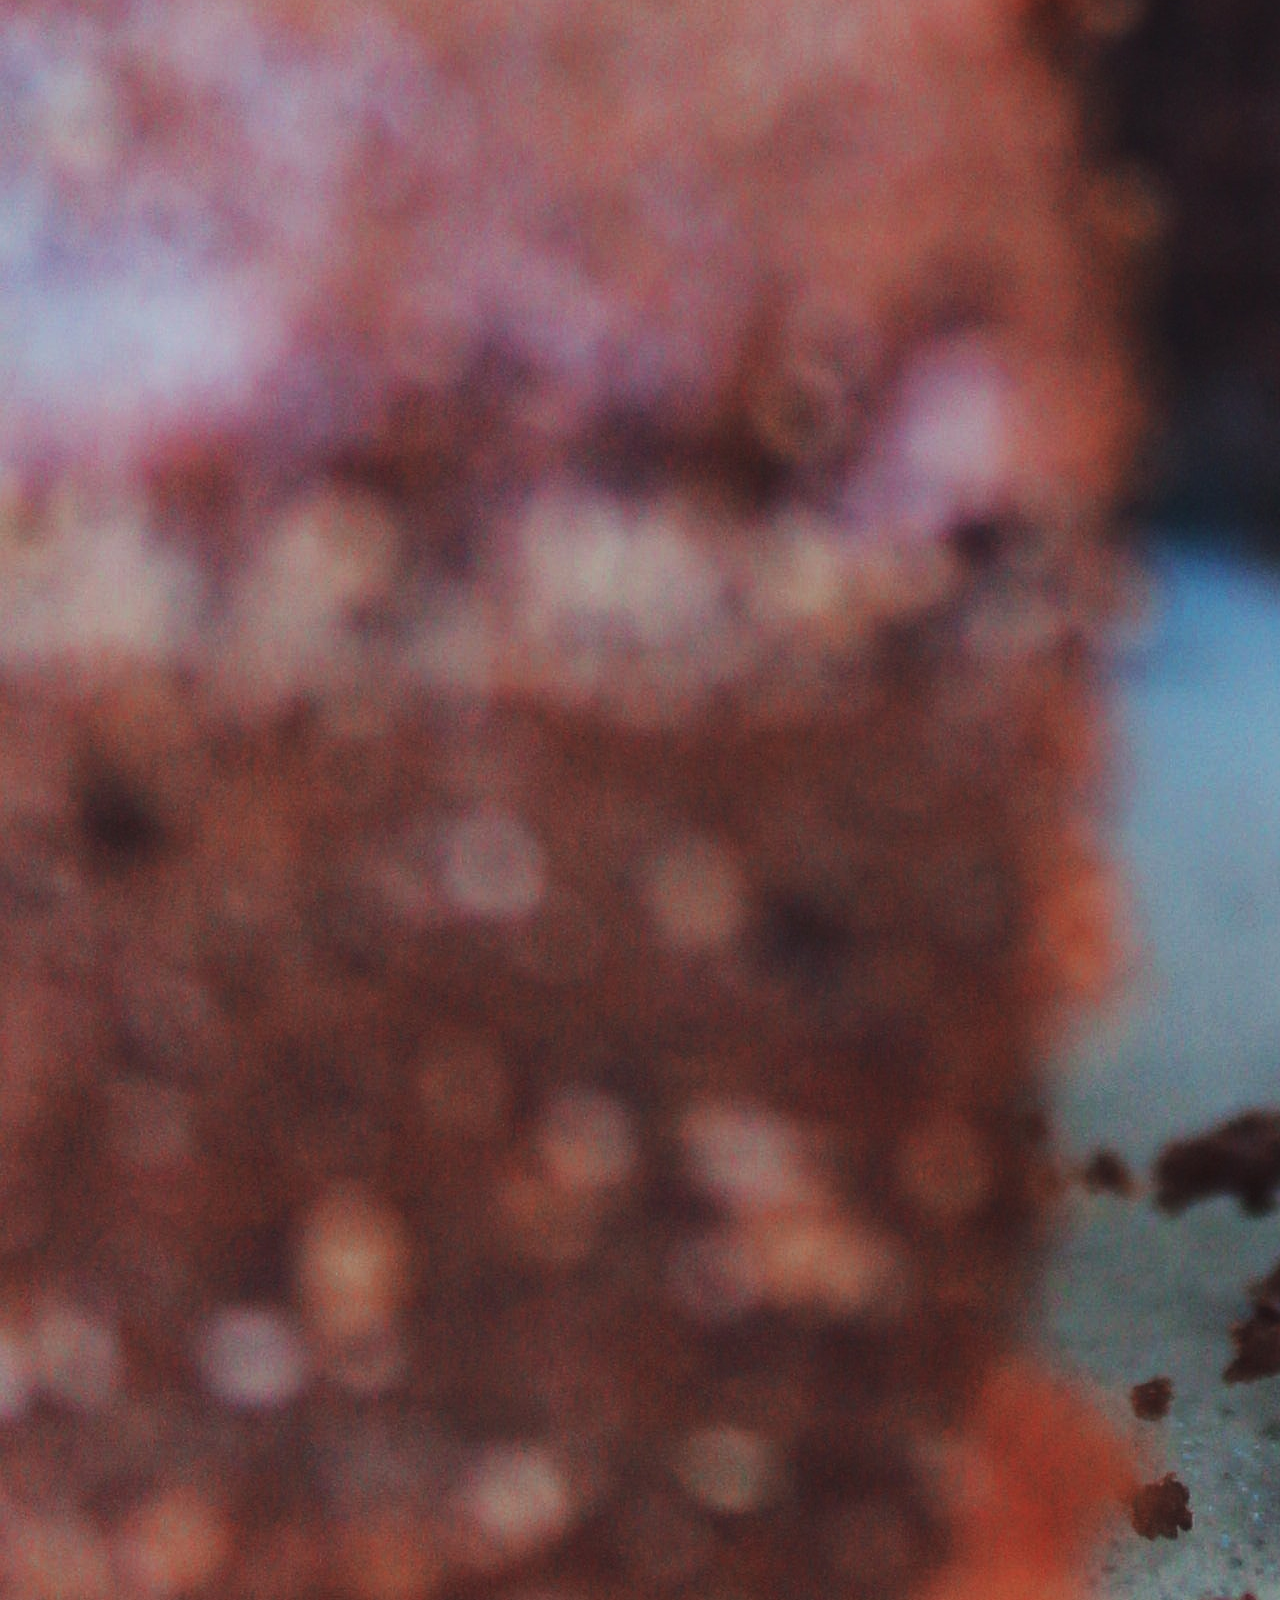
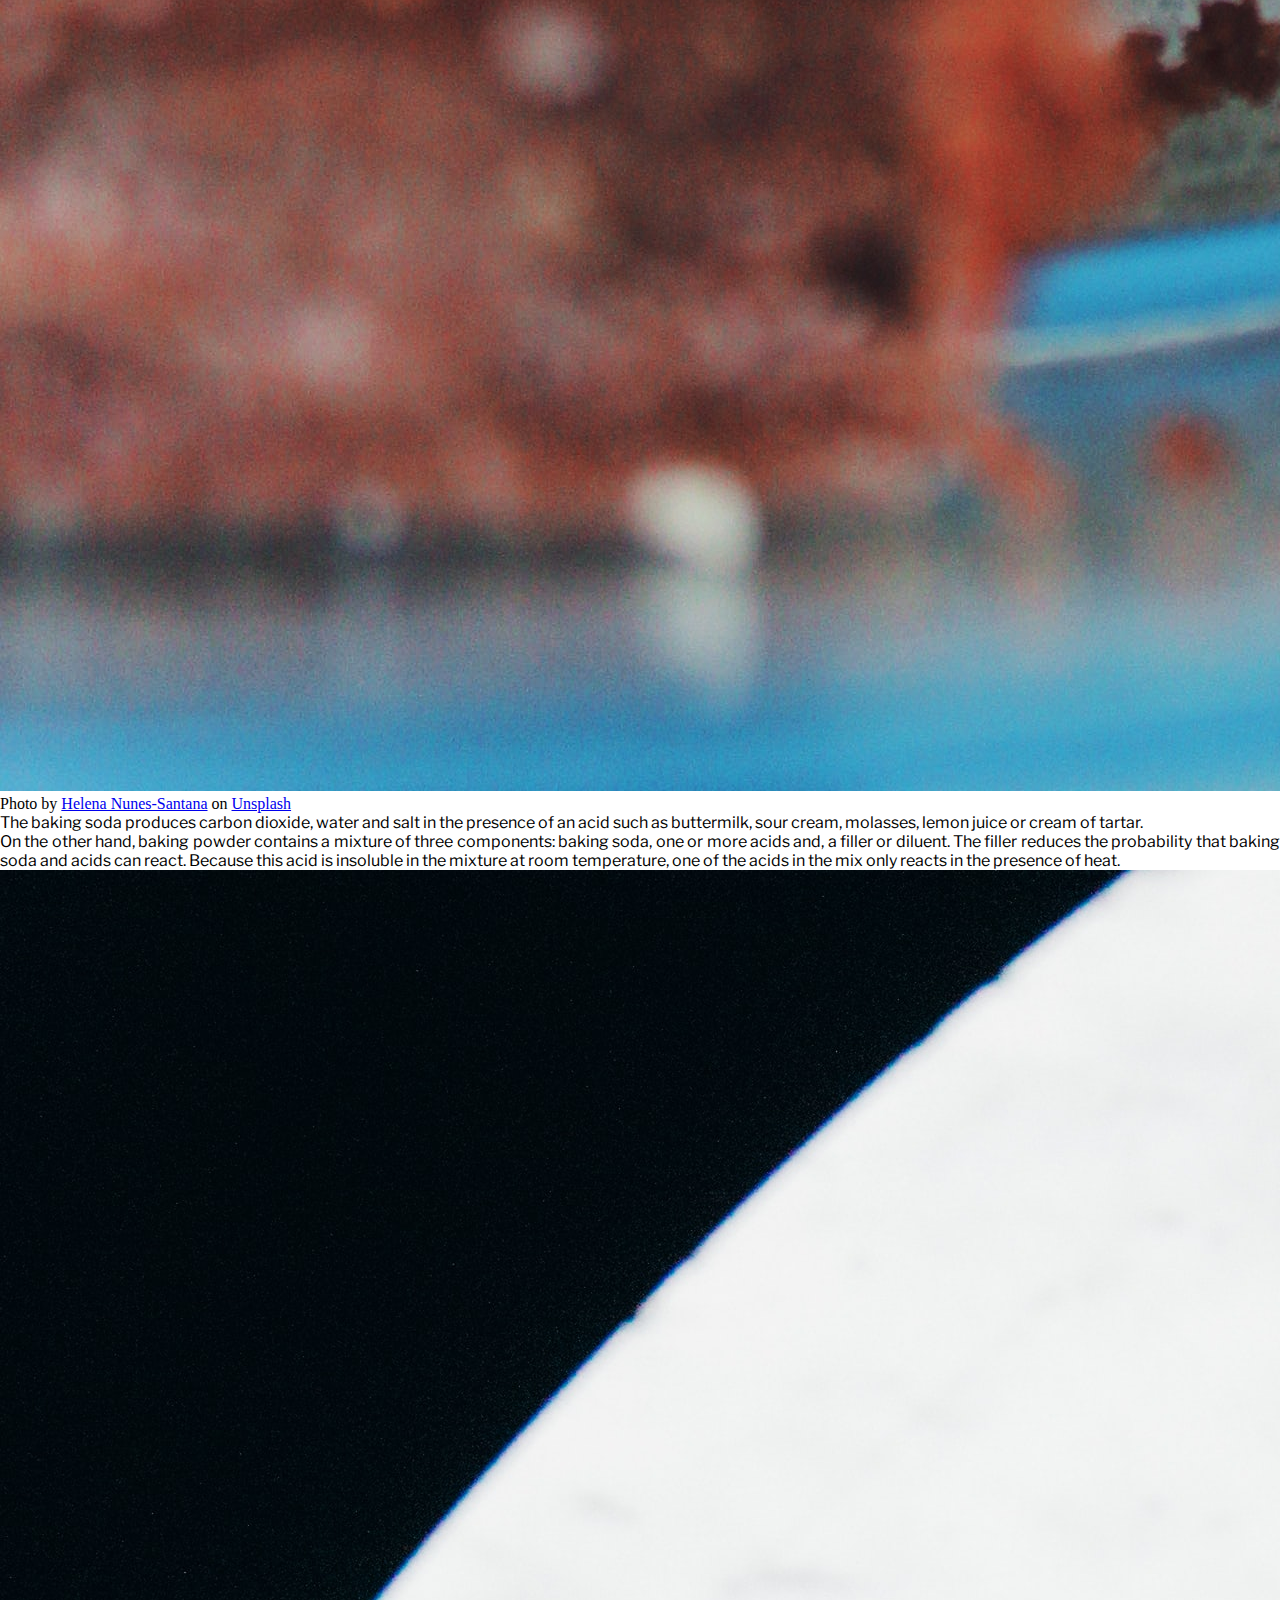
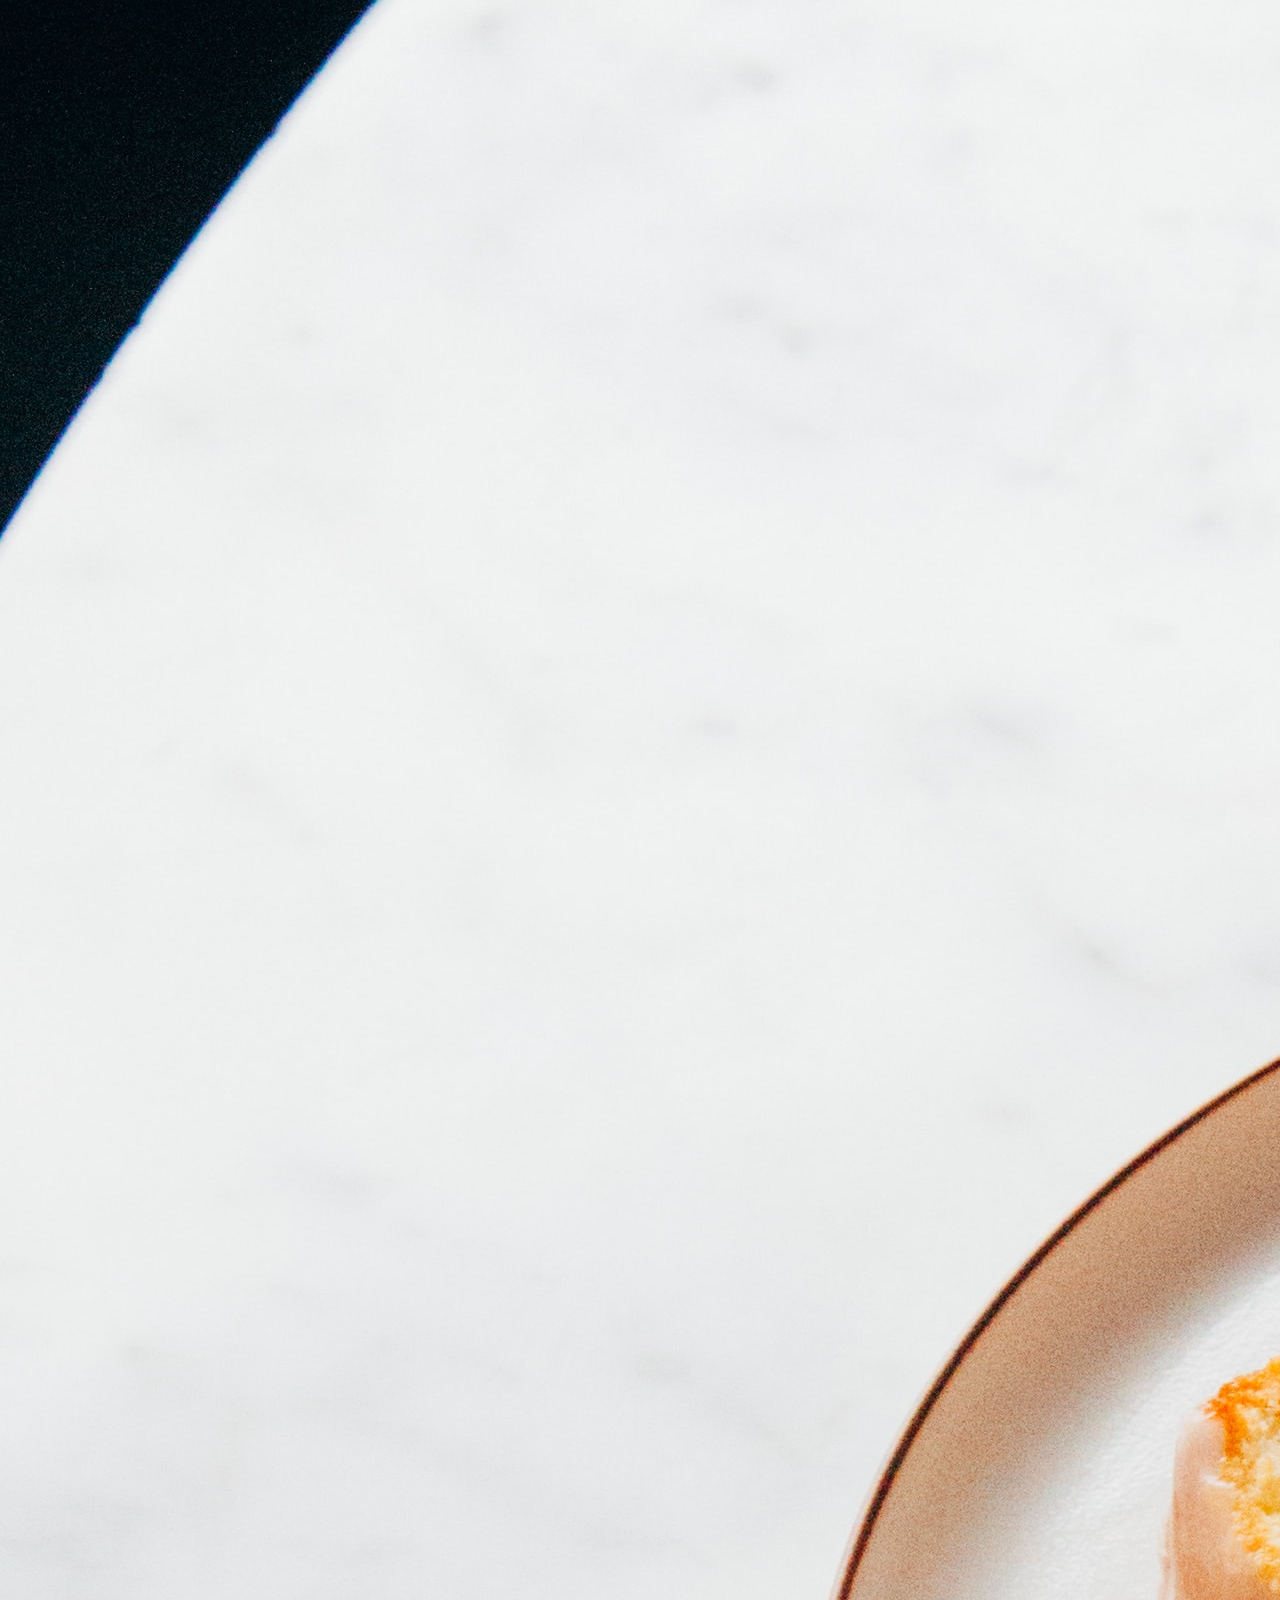
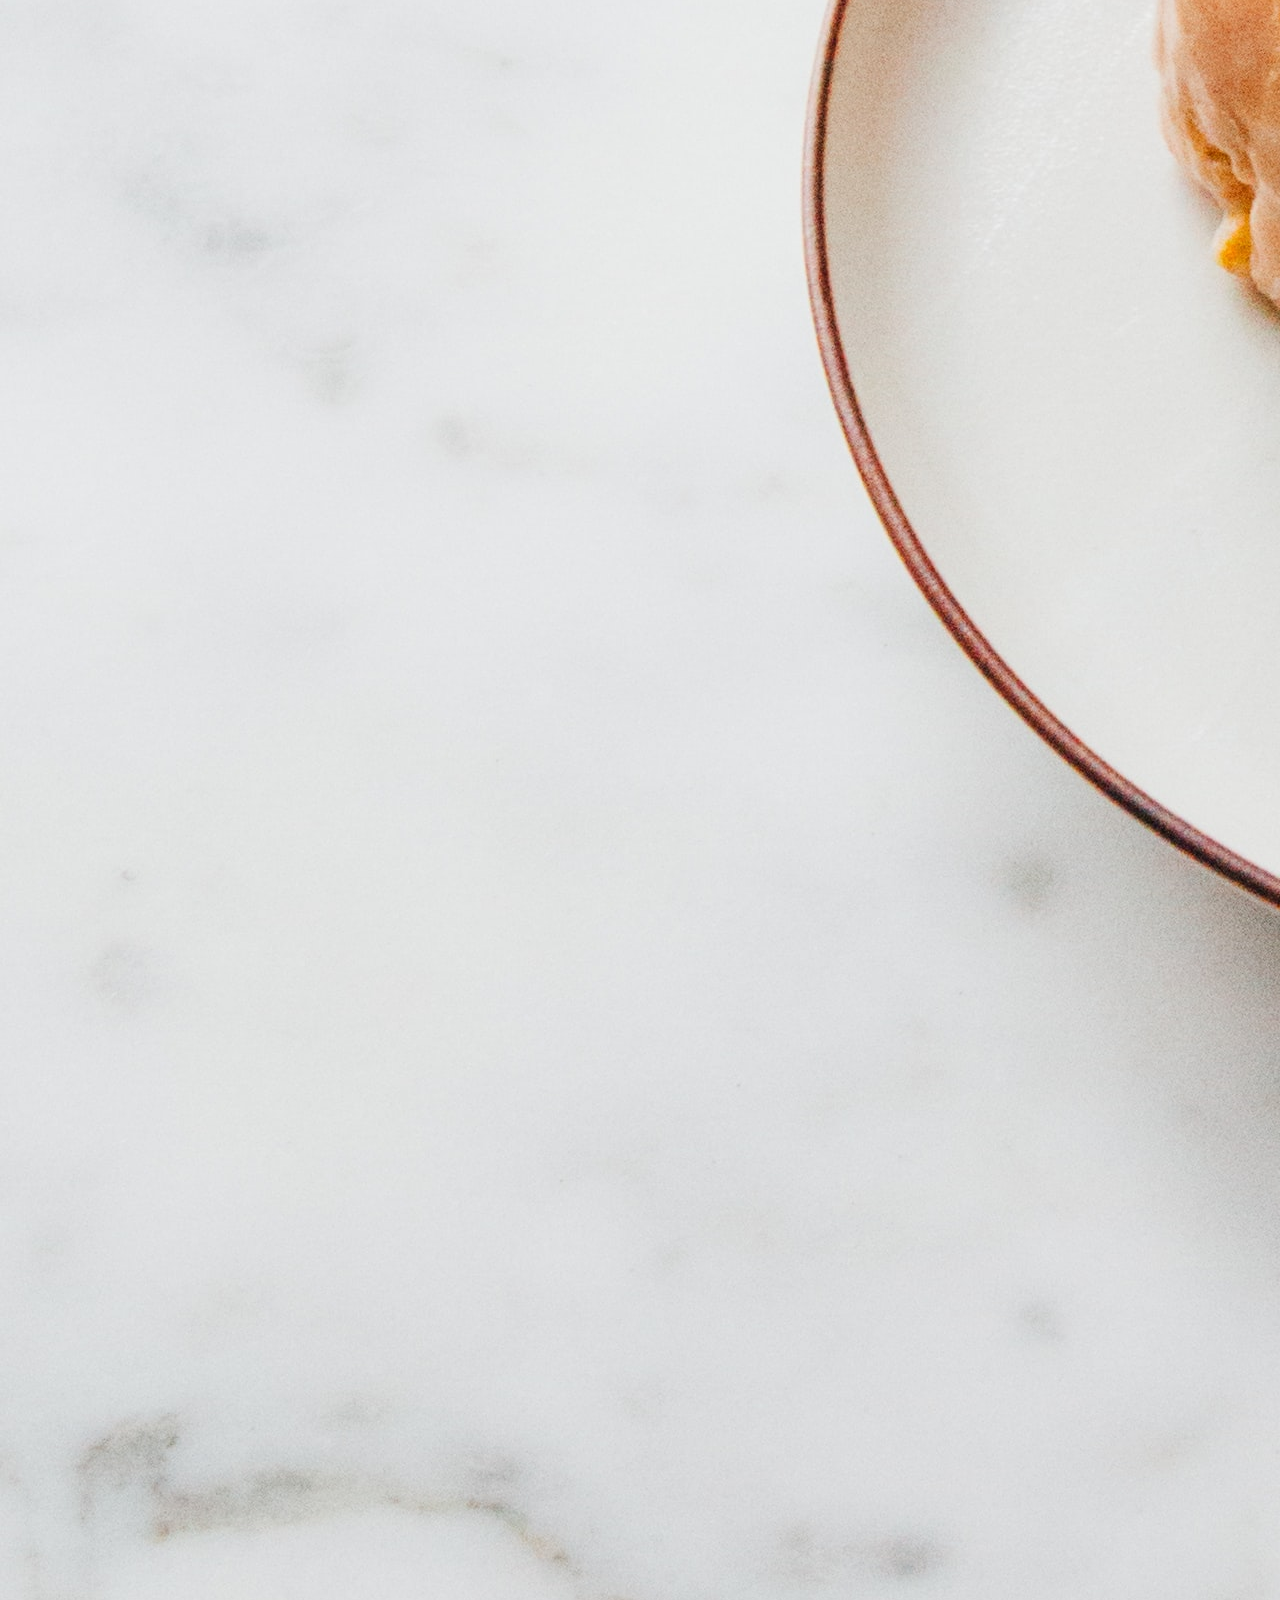
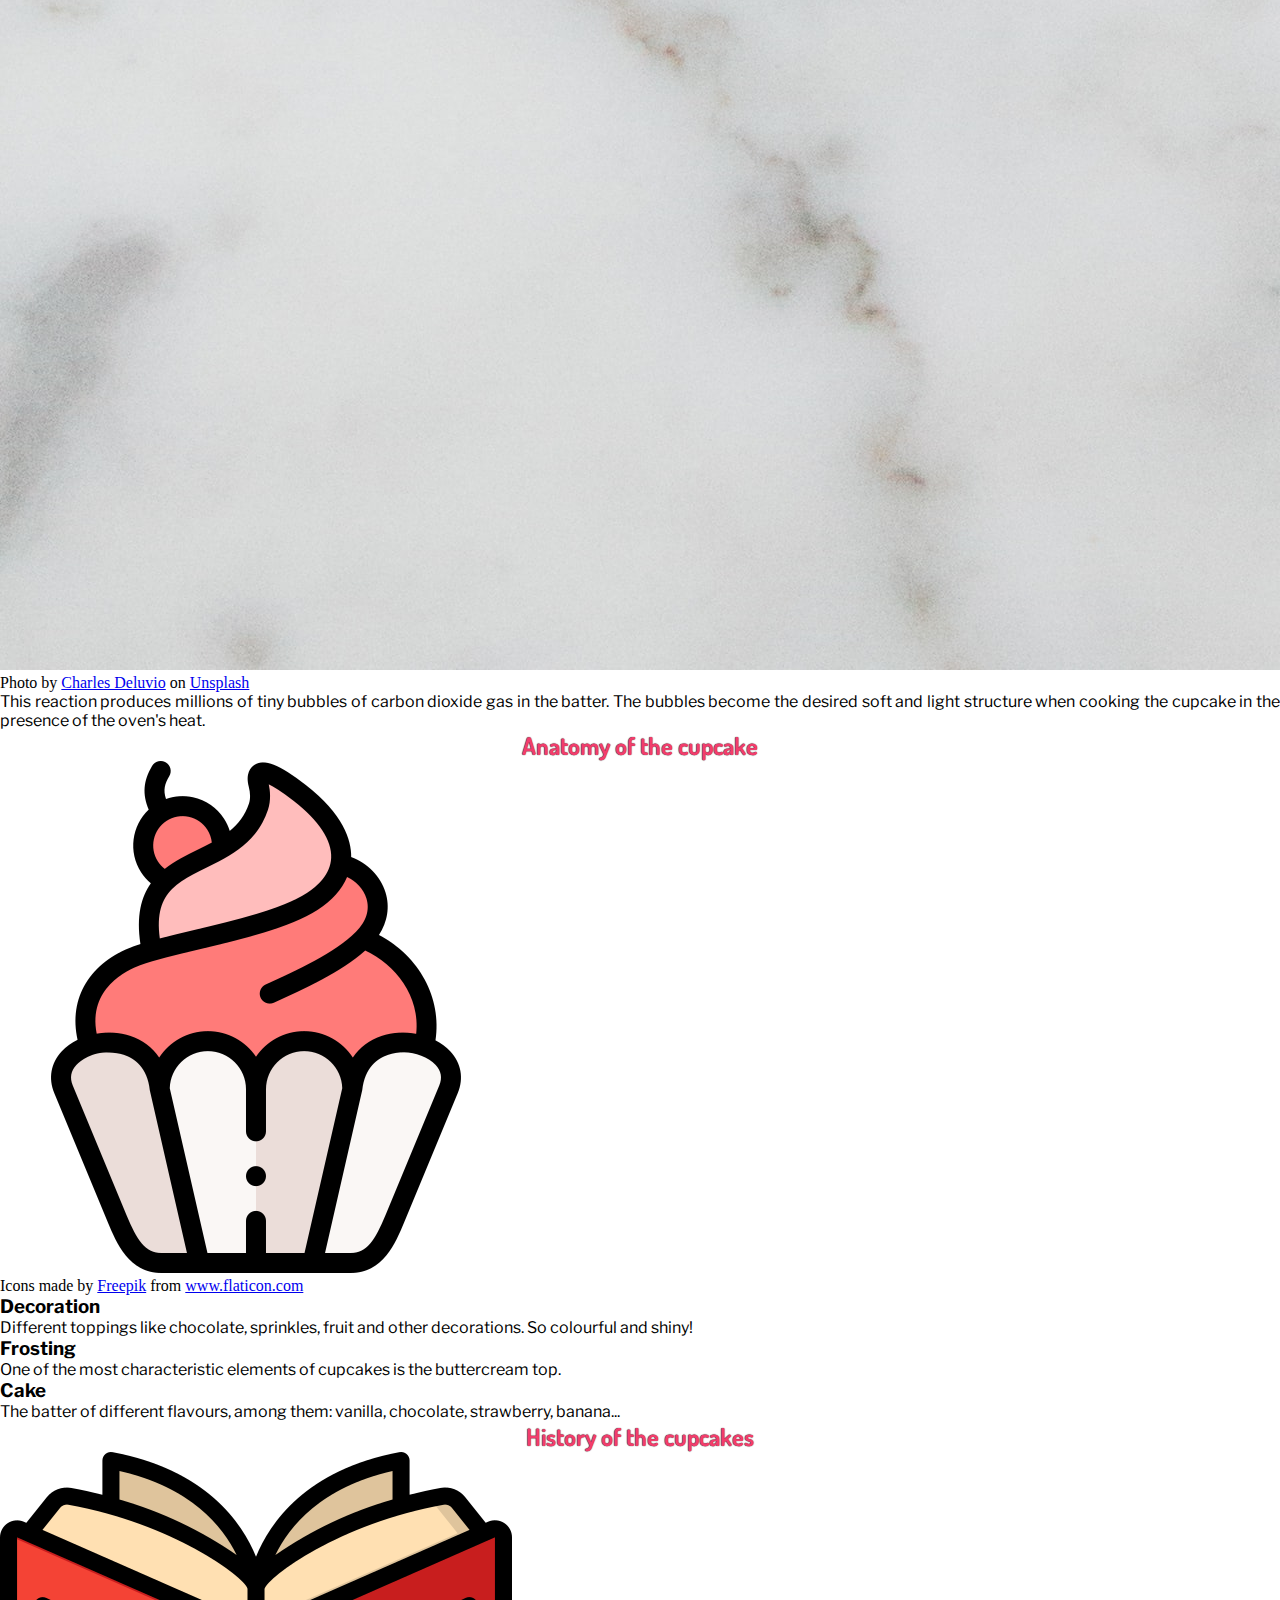
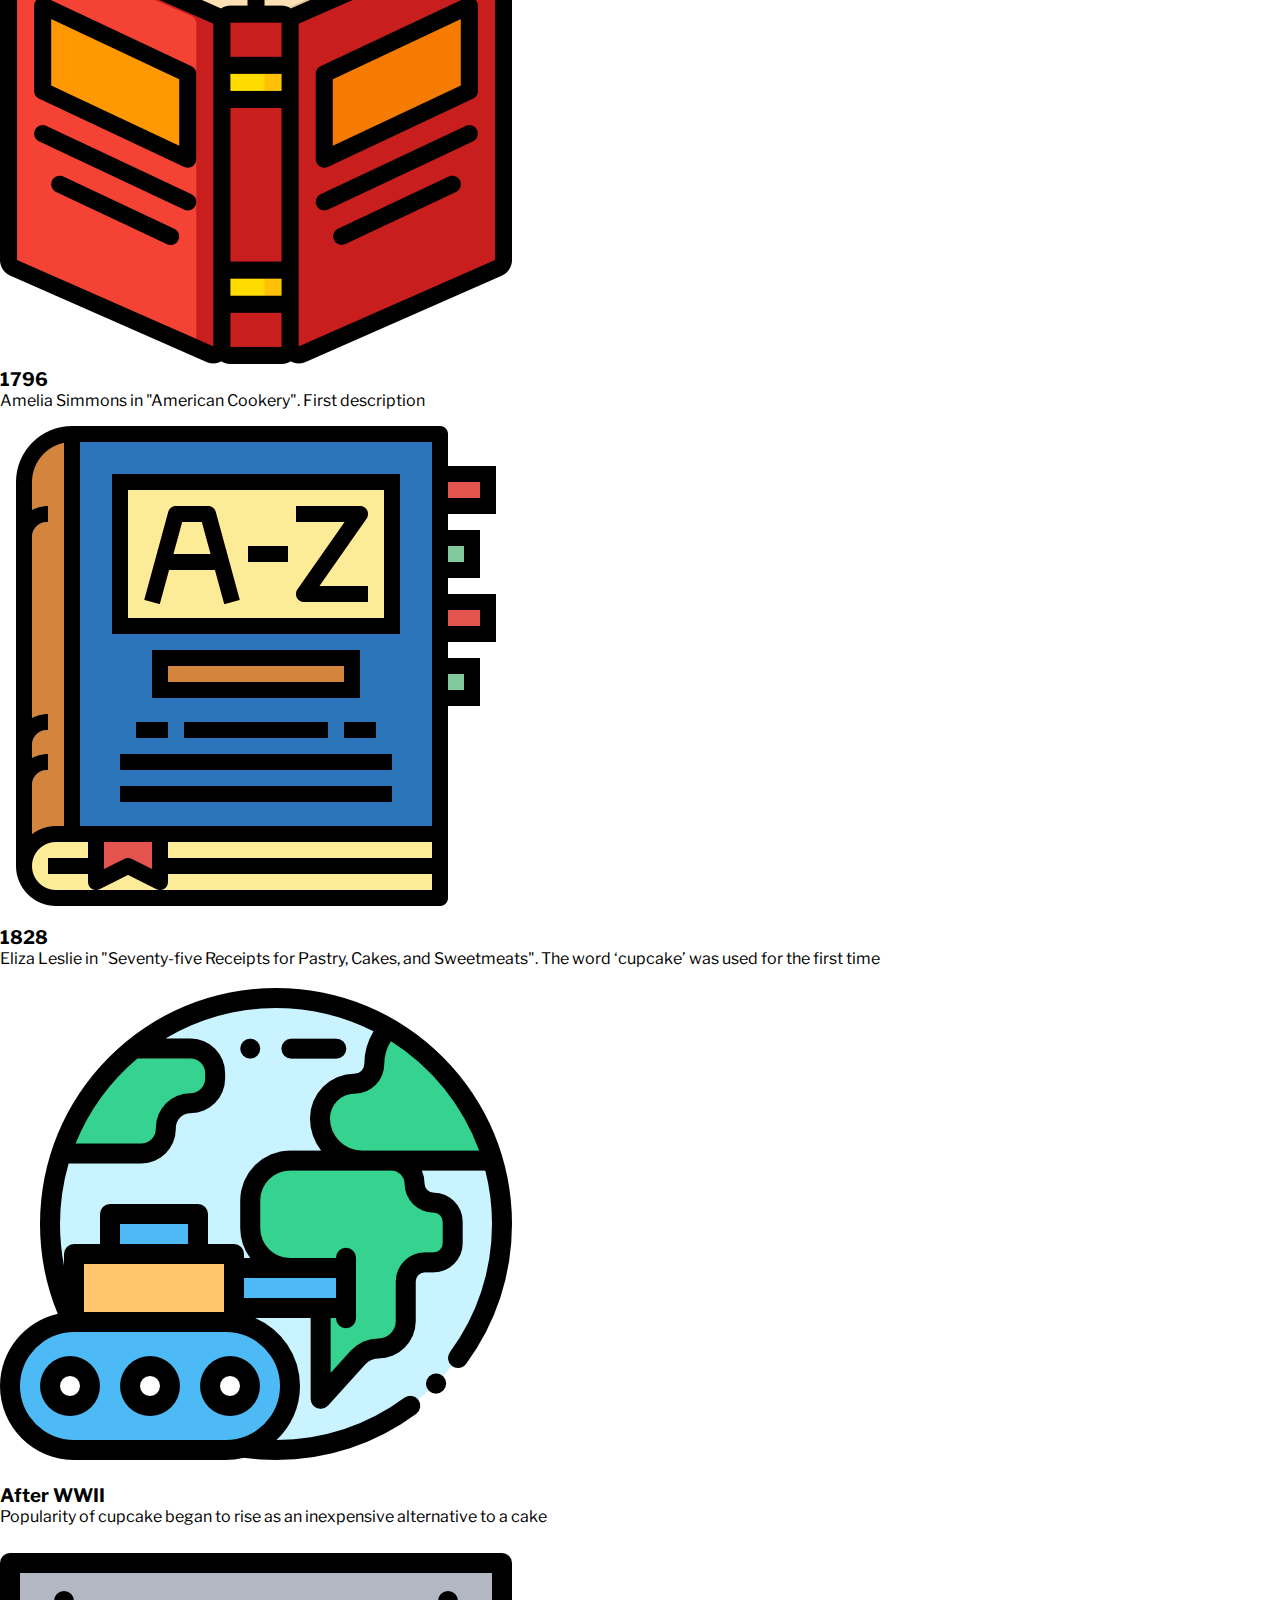
==== commit 2227f6d1: ":construction: Work in progress - add attribute to the author of icons and images used" ====
--- a/tribute_page/index.html
+++ b/tribute_page/index.html
@@ -12,73 +12,156 @@
     <title>Delicious cupcakes!</title>
 </head>
 <body>
-    <h1>Delicious cupcakes!</h1>
+    <h1 id="title">Delicious cupcakes!</h1>
     <section class="definition">
         <h2>What is a cupcake?</h2>
-        <img src="images/cupcake_1.png" alt="cupcake image">
+        <figure>
+            <img src="images/cupcake_1.png" alt="cupcake image">
+            <figcaption class="big-icon big-icon-1"><div>Icons made by <a href="https://www.freepik.com" title="Freepik">Freepik</a> from <a href="https://www.flaticon.com/" title="Flaticon">www.flaticon.com</a></div></figcaption>
+        </figure>
         <p>According to the <a href="https://bakerpedia.com/processes/cupcakes/" target="_blank">BAKERpedia</a>, a cupcake is a small cake baked in paper cups. Regarding the preparation, the recipe for cupcakes closely resembles that for cakes. It begins creaming butter and sugar to incorporate air into the mixture. Later adding some other ingredients, we can obtain a gorgeous and fluffy batter.</p>
-        <img src="images/cupcake_2.png" alt="cupcake image">
+
+        <figure>
+            <img src="images/cupcake_2.png" alt="cupcake image">
+            <figcaption class="big-icon big-icon-2"><div>Icons made by <a href="https://www.freepik.com" title="Freepik">Freepik</a> from <a href="https://www.flaticon.com/" title="Flaticon">www.flaticon.com</a></div></figcaption>
+        </figure>
         <p>A good cupcake has a porous, moist, fluffy and light texture. To this, we need some elemental ingredients such as baking powder that allow the production of microbubbles and a few others that give it the necessary structure as flour, eggs or fat.</p>
     </section>
 
     <section class="ingredients">
         <h2>Ingredients</h2>
-        <img class="cream-image" src="images/whisk.png" alt="bowl and whisk beating">
+        <figure>
+            <img class="cream-image" src="images/whisk.png" alt="bowl and whisk beating">
+            <figcaption class="small-icon small-icon-1"><div>Icons made by <a href="https://www.freepik.com" title="Freepik">Freepik</a> from <a href="https://www.flaticon.com/" title="Flaticon">www.flaticon.com</a></div></figcaption>
+        </figure>
         <p class="ingredients cream">It is necessary to cream the butter with sugar for the generation of foam. That will give way to the light texture of the cake. This cremation allows the incorporation of bubbles into the mixture that will expand with the oven's heat. These bubbles, the steam and, the carbon dioxide (CO2) from the baking powder/baking soda reaction gives the preparation the characteristic fluffy and airy texture. With cremation, the sugar crystals also allow the formation of bubbles that remain in the fat of the butter, forming a kind of soft structure. </p>
-        <img class="eggs-image" src="images/eggs.png" alt="bowl with some eggs">
+        
+        <figure>
+            <img  class="eggs-image" src="images/eggs.png" alt="bowl with some eggs">
+            <figcaption class="small-icon small-icon-2"><div>Icons made by <a href="https://www.freepik.com" title="Freepik">Freepik</a> from <a href="https://www.flaticon.com/" title="Flaticon">www.flaticon.com</a></div></figcaption>
+        </figure>
         <p class="ingredients eggs">Later with the incorporation of eggs, these ingredients interfere with gluten formation by interacting directly with the proteins that make it up. This previous interaction prevents the two proteins that compose gluten (gliadin and glutelin) from interacting between them. But not only that, all these ingredients add sweetness, moisture, body, and richness to cupcakes.</p>
-        <img class="flour-image" src="images/wheat.png" alt="a bag with wheat flour">
+
+        <figure>
+            <img class="flour-image" src="images/wheat.png" alt="a bag with wheat flour">
+            <figcaption class="small-icon small-icon-3"><div>Icons made by <a href="https://www.freepik.com" title="Freepik">Freepik</a> from <a href="https://www.flaticon.com/" title="Flaticon">www.flaticon.com</a></div></figcaption>
+        </figure>
         <p class="ingredients flour">Then, the flour helps to stabilize the spongy batter to prevent it from collapsing when baked. If correctly baked, the structure formed by the protein molecules of the egg, the flour and the formation of air bubbles given by creaming the fat and sugar is maintained when it cools down.</p>
-        <img class="soda-image" src="images/baking-soda.png" alt="bag with baking soda">
+
+        <figure>
+            <img class="soda-image" src="images/baking-soda.png" alt="bag with baking soda">
+            <figcaption class="small-icon small-icon-4"><div>Icons made by <a href="https://www.freepik.com" title="Freepik">Freepik</a> from <a href="https://www.flaticon.com/" title="Flaticon">www.flaticon.com</a></div></figcaption>
+        </figure>
         <p class="ingredients leavening">As for the leavening agents, these allow having a porous and spongy texture. The leavening agents produce gas carbon dioxide (CO2). The most common leavening agents are baking soda and baking powder. Each of them works under different conditions. So, it is not possible to replace one and the other indiscriminately.</p>
-        <div class="container-1">
-            <img class="cake chocolate" src="images/helena-nunes-santana-l5JOcu46o-k-unsplash.jpg" alt="fluffy chocolate cake">
-        </div>
+
+        <figure>
+            <div class="container-1">
+                <img class="cake chocolate" src="images/helena-nunes-santana-l5JOcu46o-k-unsplash.jpg" alt="fluffy chocolate cake">
+            </div>
+            <figcaption class="big-icon big-icon-3">
+                Photo by <a href="https://unsplash.com/@helenanusant?utm_source=unsplash&utm_medium=referral&utm_content=creditCopyText">Helena Nunes-Santana</a> on <a href="https://unsplash.com/@helenanusant?utm_source=unsplash&utm_medium=referral&utm_content=creditCopyText">Unsplash</a>
+            </figcaption>
+        </figure>
         <p>The baking soda produces carbon dioxide, water and salt in the presence of an acid such as buttermilk, sour cream, molasses, lemon juice or cream of tartar.</p> <p>On the other hand, baking powder contains a mixture of three components: baking soda, one or more acids and, a filler or diluent. The filler reduces the probability that baking soda and acids can react. Because this acid is insoluble in the mixture at room temperature, one of the acids in the mix only reacts in the presence of heat.</p> 
-        <div class="container-2">
-            <img class="cake vanilla" src="images/charles-deluvio-9A_n4yg32so-unsplash.jpg" alt="fluffy vanilla cake">
-        </div>
+        
+        <figure>
+            <div class="container-2">
+                <img class="cake vanilla" src="images/charles-deluvio-9A_n4yg32so-unsplash.jpg" alt="fluffy vanilla cake">
+            </div>
+            <figcaption class="small-icon small-icon-4">Photo by <a href="https://unsplash.com/@charlesdeluvio?utm_source=unsplash&utm_medium=referral&utm_content=creditCopyText">Charles Deluvio</a> on <a href="https://unsplash.com/?utm_source=unsplash&utm_medium=referral&utm_content=creditCopyText">Unsplash</a></figcaption>
+        </figure>
         <p>This reaction produces millions of tiny bubbles of carbon dioxide gas in the batter. The bubbles become the desired soft and light structure when cooking the cupcake in the presence of the oven's heat.</p>
     </section>
 
     <section class="anatomy">
-        <h2>Anatomy of the cupcake</h2>
-        <img src="images/cupcake_3.png" alt="cupcake with cherry as decoration, fluffy frosting and the cake">
-        <section class="decoration">
-            <h3>Decoration</h3>
-            <p>Different toppings like chocolate, sprinkles, fruit and other decorations. So colourful and shiny!</p>
-        </section>
-        <img class="arrow-1" src="images/right-arrow.png" alt="arrow pointing to decoration of cupcake">
-        <section class="frosting">
-            <h3>Frosting</h3>
-            <p>One of the most characteristic elements of cupcakes is the buttercream top. </p>
-        </section>
-        <img class="arrow-2" src="images/right-arrow.png" alt="arrow pointing to frosting of cupcake">
-        <section class="cake">
-            <h3>Cake</h3>
-            <p>The batter of different flavours, among them: vanilla, chocolate, strawberry, banana...</p>
-        </section>
-        <img class="arrow-3" src="images/right-arrow.png" alt="arrow pointing to cake of cupcake">
+        <h2>Anatomy of the cupcake</h2>       
+        <div class="grid-1">
+            <figure>
+                <div class="item-1 item-11">
+                    <img src="images/cupcake_3.png" alt="cupcake with cherry as decoration, fluffy frosting and the cake">
+                </div>
+                <figcaption class="big-icon big-icon-4"><div>Icons made by <a href="https://www.freepik.com" title="Freepik">Freepik</a> from <a href="https://www.flaticon.com/" title="Flaticon">www.flaticon.com</a></div></figcaption>
+            </figure>
+            
+            <div class="item-1 item-12">             
+                <section class="decoration">
+                    <h3>Decoration</h3>
+                    <p>Different toppings like chocolate, sprinkles, fruit and other decorations. So colourful and shiny!</p>
+                </section>
+            </div> 
+            
+            <div class="item-1 item-13">
+                <div class="arrow-1"></div>
+            </div>
+
+            <div class="item-1 item-14">
+                <section class="frosting">
+                    <h3>Frosting</h3>
+                    <p>One of the most characteristic elements of cupcakes is the buttercream top.</p>
+                </section>
+            </div>
+        
+            <div class="item-1 item-15">
+                <div class="arrow-2"></div>
+            </div>
+
+            <div class="item-1 item-16">
+                <section class="cake">
+                    <h3>Cake</h3>
+                    <p>The batter of different flavours, among them: vanilla, chocolate, strawberry, banana...</p>
+                </section>
+            </div>
+
+            <div class="item-1 item-17">
+                <div class="arrow-3"></div>
+            </div>
+        </div>
     </section>
 
     <section class="history">
         <h2>History of the cupcakes</h2>
-        <img src="images/book.png" alt="book">
-        <h3>1796</h3>
-        <p>Amelia Simmons in "American Cookery". First description</p>
-        <img src="images/dictionary.png" alt="dictionary">
-        <h3>1828</h3>
-        <p>Eliza Leslie  in "Seventy-five Receipts for Pastry, Cakes, and Sweetmeats". The word ‘cupcake’ was used for the first time</p>
-        <img src="images/world-war.png" alt="war tank">
-        <h3>After WWII</h3>
-        <p>Popularity of cupcake began to rise as an inexpensive alternative to a cake</p>
-        <img src="images/bakery.png" alt="bakery sign">
-        <h3>Beginning of the 21st century</h3>
-        <p>Some specialized bakeries become famous: Magnolia Bakery, Crumbs Bake Shop, Georgetown Cupcake, or Sprinkles Cupcakes...</p>
-        <p>But the appearances of these little cakes on the hit American series 'Sex and the city' gives the final popularity boost</p>
-        <img src="images/bake.png" alt="bakery kits">
-        <h3>2008-2009</h3>
-        <p>Kits for the preparation of cupcakes began to become popular</p>
+        <div class="grid-2">
+            <figure>
+                <img class="item-21-image" src="images/book.png" alt="book">
+                <figcaption class="small-icon small-icon-5"></figcaption>
+            </figure>           
+            <div class="item-2 item-21">
+                <h3>1796</h3>
+                <p>Amelia Simmons in "American Cookery". First description</p>
+            </div>
+            <div class="arrow-dotted-1"></div>
+
+            <img class="item-22-image" src="images/dictionary.png" alt="dictionary">
+            <div class="item-2 item-22">
+                <h3>1828</h3>
+                <p>Eliza Leslie  in "Seventy-five Receipts for Pastry, Cakes, and Sweetmeats". The word ‘cupcake’ was used for the first time</p>
+            </div>
+            <div class="arrow-dotted-2"></div>
+
+            <img class="item-23-image" src="images/world-war.png" alt="war tank">
+            <div class="item-2 item-23">
+                <h3>After WWII</h3>
+                <p>Popularity of cupcake began to rise as an inexpensive alternative to a cake</p>
+            </div>
+            <div class="arrow-dotted-3"></div>
+ 
+            <img class="item-24-image" src="images/bakery.png" alt="bakery sign">
+            <div class="item-2 item-24">
+                <h3>Beginning of the 21st century</h3>
+                <p>Some specialized bakeries become famous: Magnolia Bakery, Crumbs Bake Shop, Georgetown Cupcake, or Sprinkles Cupcakes...</p>
+            </div>
+            <div class="arrow-dotted-4"></div>
+
+            <div class="item-2 item-25">
+                <p>But the appearances of these little cakes on the hit American series 'Sex and the city' gives the final popularity boost</p>
+            </div>
+            <div class="arrow-dotted-5"></div>
+
+            <img class="item-26-image" src="images/bake.png" alt="bakery kits">
+            <div class="item-2 item-26">
+                <h3>2008-2009</h3>
+                <p>Kits for the preparation of cupcakes began to become popular</p>
+            </div>
     </section>
 
     <section class="differences">
@@ -86,8 +169,10 @@
         <p>If you would like to know more about the differences between cupcakes and muffins, don't forget to visit Spoon University article at the following link: <a href="https://spoonuniversity.com/lifestyle/cupcake-different-from-muffin-facts" target="_blank">The Real Difference Between a Cupcake and a Muffin</a></p>
     </section>
 
+
+    <div>Icons made by <a href="https://www.freepik.com" title="Freepik">Freepik</a> from <a href="https://www.flaticon.com/" title="Flaticon">www.flaticon.com</a></div>
+
     <footer>Made with love by <a href="https://www.linkedin.com/in/diana-maria-henao-parra/" target="_blank">Diana Henao</a> <img src="images/cookies.png" alt="heart shaped cookies"></footer>
 </body>
 </html>
 
-<div>Icons made by <a href="https://www.freepik.com" title="Freepik">Freepik</a> from <a href="https://www.flaticon.com/" title="Flaticon">www.flaticon.com</a></div>--- a/tribute_page/css/style.css
+++ b/tribute_page/css/style.css
@@ -103,6 +103,15 @@
         width: 20%;
     }
 
+    .history h2 {
+        padding-bottom: 10%;
+    }
+
+    .history h3 {
+        padding: 10px 0;
+        text-align: center;
+    }
+
     footer {
         height: 90px;
         line-height: 90px;
@@ -128,25 +137,25 @@
 
     .ingredients p, 
     .history h3 {
-        padding-top: 10%;
+        padding-top: 5%;
     }
 
     .eggs-image, 
     .soda-image {
         border: 3px solid #000;
         float:right;
-        margin: 12% 10% 0% 5%;
+        margin: 5% 10% 8% 5%;
     }
 
     .cream-image, 
     .flour-image {
         border: 3px solid #000;
         float: left;
-        margin: 12% 5% 0% 10%;
+        margin: 5% 5% 8% 10%;
     }
 
     .anatomy {
-        height: 760px;
+        height: 750px;
     }
 
     .anatomy h3 {
@@ -161,22 +170,108 @@
         text-align: center;
         font-size: 0.7rem;
         padding: 0 3%;
-        margin-bottom: -10%;
+        margin-bottom: -5%;
     }
 
     .anatomy img {
         display: block;
-        margin: 250px auto;   
-        max-width: 300px;
+        margin: 540px auto 0 auto;   
+    }
+
+    .grid-1 .item-11 {
+        justify-self: stretch;
+        grid-column: 1 / 6;
+        grid-row: 3 / 5;
+    }
+
+    .item-12 {
+        justify-self: stretch;
+        align-self: end;
+        grid-column: 1 / 3;
+        grid-row: 1 / 1;
+    }
+
+    .item-13 {
+        justify-self: stretch;
+        grid-column: 2 / 3;
+        grid-row: 2 / 2;
+    }
+
+    .item-14 {
+        justify-self: stretch;
+        align-self: end;
+        grid-column: 4 / 6;
+        grid-row: 1 / 1;
+    }
+
+    .item-15 {
+        justify-self: stretch;
+        grid-row: 2 / 3 ;
+        grid-column: 4 / 5;
+    }
+
+    .item-16 {
+        justify-self: stretch;
+        align-self: center;
+        grid-column: 2 / 5;
+        grid-row: 6 / 6;
+    }
+
+    .item-17 {
+        justify-self: stretch;
+        align-self: start;
+        grid-row: 5 / 6;
+        grid-column: 3 / 3;
+    }
+
+    .grid-1 {
+        display: grid;
+        grid-template-columns: 64px 64px 64px 64px 64px;
+        grid-template-rows: 140px 60px 130px 130px 70px 130px;
+        place-content: center; /* all the container */
+        place-items: center; /* all the items inside the container */
+        height: 750px;
+        max-width: 320px;
+        margin: 0 auto;
+    }
+
+    .anatomy .arrow-1, 
+    .anatomy .arrow-2, 
+    .anatomy .arrow-3 {
+        width: 60px;
+    }
+
+    .anatomy .arrow-1 {
+        transform: rotate(70deg);
+    }
+
+    .anatomy .arrow-2 {
+        transform: rotate(110deg);
+    }
+
+    .anatomy .arrow-3 {
+        transform: rotate(-90deg);
+    }
+
+    .anatomy h3 {
+        border: 3px solid #000;
+        border-radius: 20px;
+        font-family: 'Pacifico', cursive;
+        text-align: center;
+    }
+
+    .anatomy p {
+        font-family: 'Dosis';
+        text-align: center;
+        font-size: 0.7rem;
+        padding: 0 3%;
     }
 
     .decoration {
-        background-color: #b9bf0499; /*opacity in the last 2 digits */
+        background-color: #b9bf0499;
         border: 3px solid #000;
         border-radius: 15px;
-        width: 40%;
-        float: left;
-        margin: -750px 5%;
+        max-width: 153px;
     }
 
     .decoration h3 {
@@ -186,26 +281,24 @@
     }
 
     .frosting {
-        background-color: #f2b70599; /*opacity in the last 2 digits */
+        background-color: #f2b70599;
         border: 3px solid #000;
         border-radius: 15px;
-        width: 40%;
-        float: right;
-        margin: -700px 5%;
+        max-width: 153px;
     }
 
     .frosting h3 {
         background-color: #f2b705;
-        width: 70%;
+        width: 80%;
         margin: -12% auto 5% auto;
     }
 
     .cake {
-        background-color: #f23d6d99; /*opacity in the last 2 digits */
+        background-color: #f23d6d99;
         border: 3px solid #000;
         border-radius: 15px;
-        width: 50%;
-        margin: -200px auto;
+        margin: auto;
+        max-width: 153px;
     }
 
     .cake h3 {
@@ -214,10 +307,181 @@
         margin: -12% auto 5% auto;
     }
 
-    .arrow-1, 
-    .arrow-2, 
-    .arrow-3 {
+    .grid-2 {
+        display: grid;
+        grid-template-columns: 1fr 2fr;
+        grid-template-rows: repeat(5, auto 50px);
+        place-content: center; /* all the container */
+        place-items: center; /* all the items inside the container */
+        max-width: 300px;
+        margin: 0 auto;
+        font-size: 0.9rem;
+    }
+
+    .item-21 {
+        justify-self: center;
+        align-self: center;
+        grid-column: 2 / 3;
+        grid-row: 1 / 2;
+    }
+
+    .item-21-image {
+        justify-self: center;
+        grid-column: 1 / 2;
+        grid-row: 1 / 2;
+        min-width: 60%;
+    }
+
+    .arrow-dotted-1 {
+        justify-self: center;
+        grid-column: 1 / 1;
+        grid-row: 2 / 3;
+    }
+
+    .item-22 {
+        justify-self: stretch;
+        grid-column: 2 / 3;
+        grid-row: 3 / 4;
+    }
+
+    .item-22-image {
+        justify-self: center;
+        grid-column: 1 / 2;
+        grid-row: 3 / 4;
+        min-width: 60%;
+    }
+
+    .arrow-dotted-2 {
+        justify-self: center;
+        grid-column: 1 / 1;
+        grid-row: 4 / 5;
+    }
+
+    .item-23 {
+        justify-self: stretch;
+        grid-column: 2 / 3;
+        grid-row: 5 / 6;
+    }
+
+    .item-23-image {
+        justify-self: center;
+        grid-column: 1 / 2;
+        grid-row: 5 / 6;
+        min-width: 60%;
+    }
+
+    .arrow-dotted-3 {
+        justify-self: center;
+        grid-column: 1 / 1;
+        grid-row: 6 / 7;
+    }
+
+    .item-24 {
+        justify-self: stretch;
+        grid-column: 2 / 3;
+        grid-row: 7 / 8;
+
+    }
+
+    .item-24-image {
+        justify-self: center;
+        grid-column: 1 / 2;
+        grid-row: 7 / 8;
+        min-width: 60%;
+    }
+
+    .arrow-dotted-4 {
+        justify-self: center;
+        grid-column: 2 / 2;
+        grid-row: 8 / 9;
+    }
+
+    .item-25 {
+        justify-self: stretch;
+        grid-column: 2 / 3;
+        grid-row: 9 / 10;
+    }
+
+    .arrow-dotted-5 {
+        justify-self: center;
+        grid-column: 1 / 1;
+        grid-row: 10 / 11;
+    }
+
+    .item-26 {
+        justify-self: stretch;
+        grid-column: 2 / 3;
+        grid-row: 11 / 12;
+    }
+
+    .item-26-image {
+        justify-self: center;
+        grid-column: 1 / 2;
+        grid-row: 11 / 12;
+        min-width: 60%;
+    }
+
+    .arrow-1::after, .arrow-2::after,
+    .arrow-3::after {
+        /*content: '\27F6';
+        content: '\279E';*/
+        content: '\279C';
+        font-size: 2.7rem;
+    }
+
+    .arrow-dotted-1,
+    .arrow-dotted-2,
+    .arrow-dotted-3,
+    .arrow-dotted-4,
+    .arrow-dotted-5 {
+        position: relative;
+        width: 40px;
+        border: 2px dashed #000000;
+        box-sizing: border-box;
+        transform: rotate(90deg);
+    }
+
+    .differences h2 {
+        padding: 5% 0;
+        text-align: center;
+    }
+
+    .big-icon {
+        text-align: center;
+        font-size: 0.7rem;
+        padding-bottom: 20px;
+        width: 250px;
+        margin: 0 auto;
+    }
+
+    .big-icon-3 {
+        width: 300px;
+        padding-top: 10px
+    }
+    
+    a {
+        color: #f23d6d;
+    }
+
+    .small-icon-2, 
+    .small-icon-4 {
+        font-size: 0.4rem;
+        float: right;
+        /*margin: 1% 9% 5% 55%;*/
+        margin: 38% 9% 5% 55%;
+        text-align: center;
+    }
+
+    .small-icon-1, 
+    .small-icon-3 {
+        float: left;
+        /*margin: 1% 55% 5% 9%;*/
+        margin: 38% 55% 5% 9%;
+        font-size: 0.4rem;
+        text-align: center;
+    }
+
+    .small-icon {
         position: absolute;
     }
-
 }